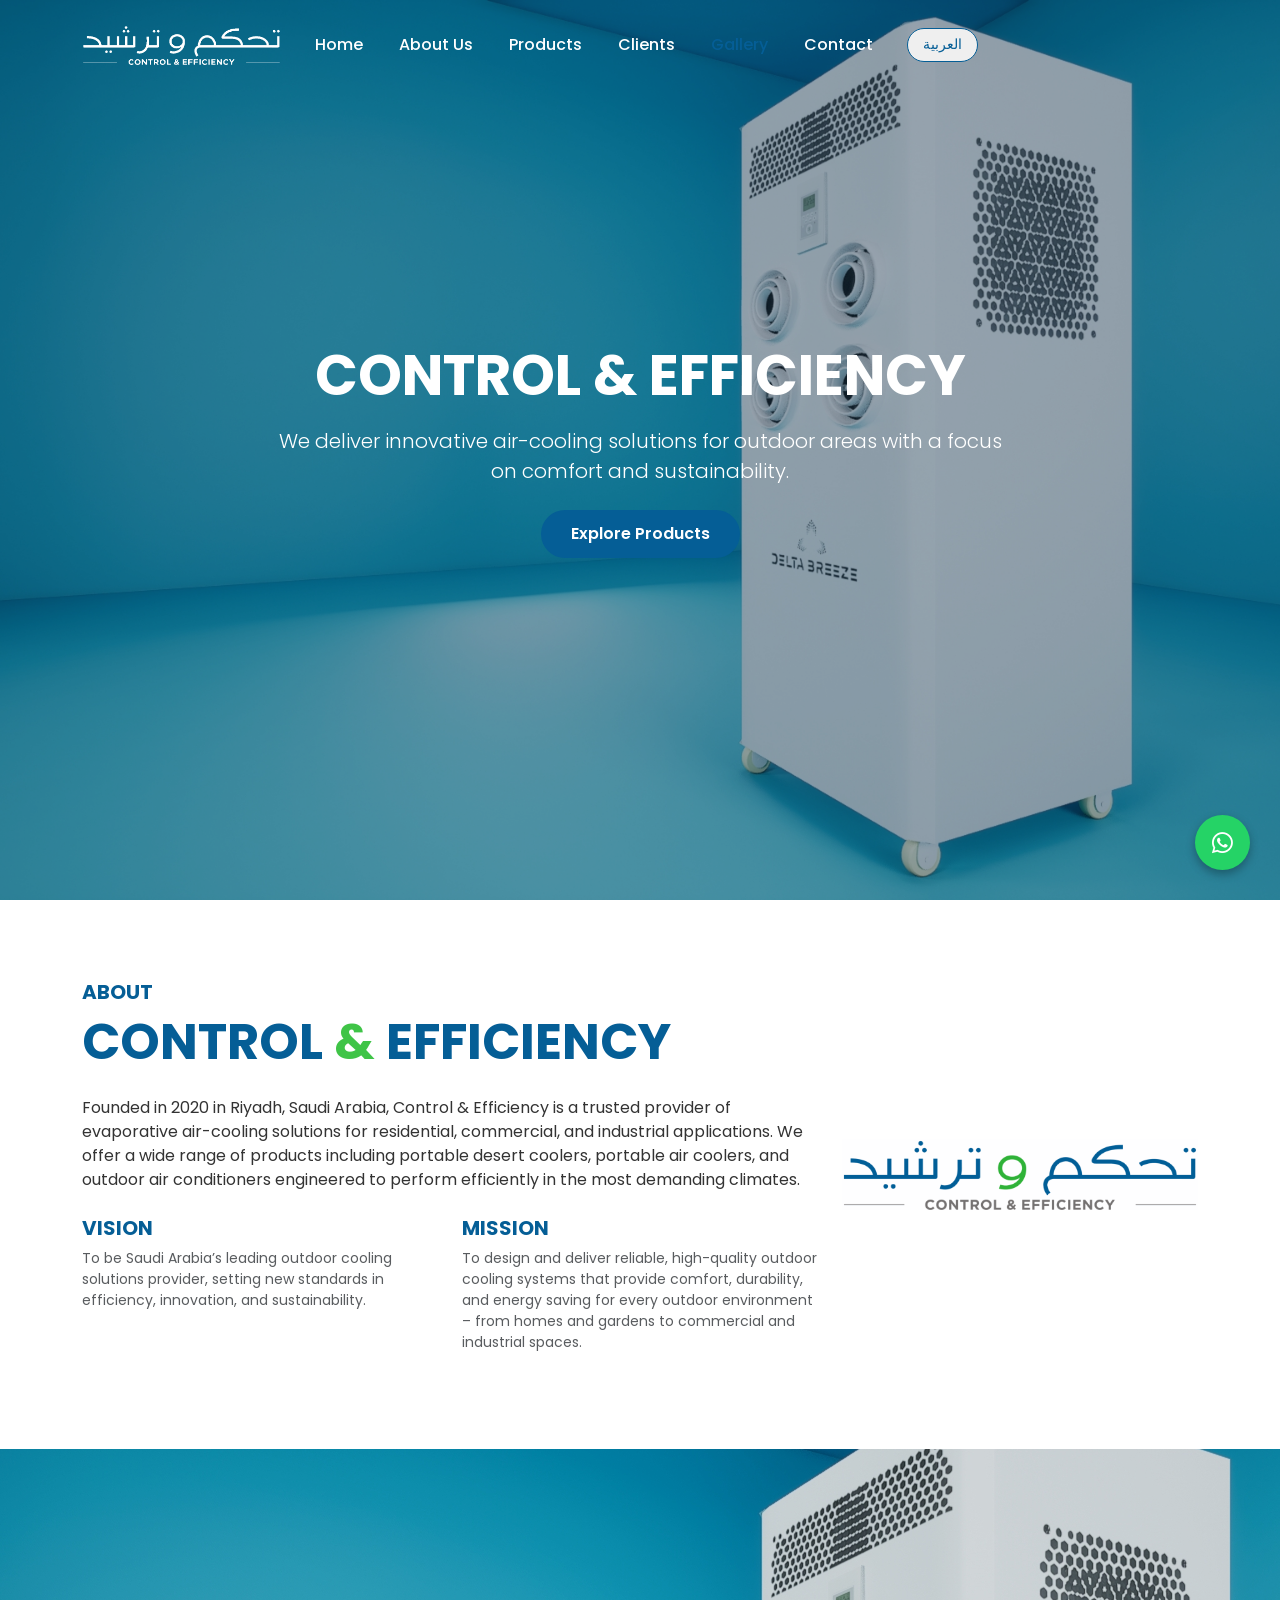
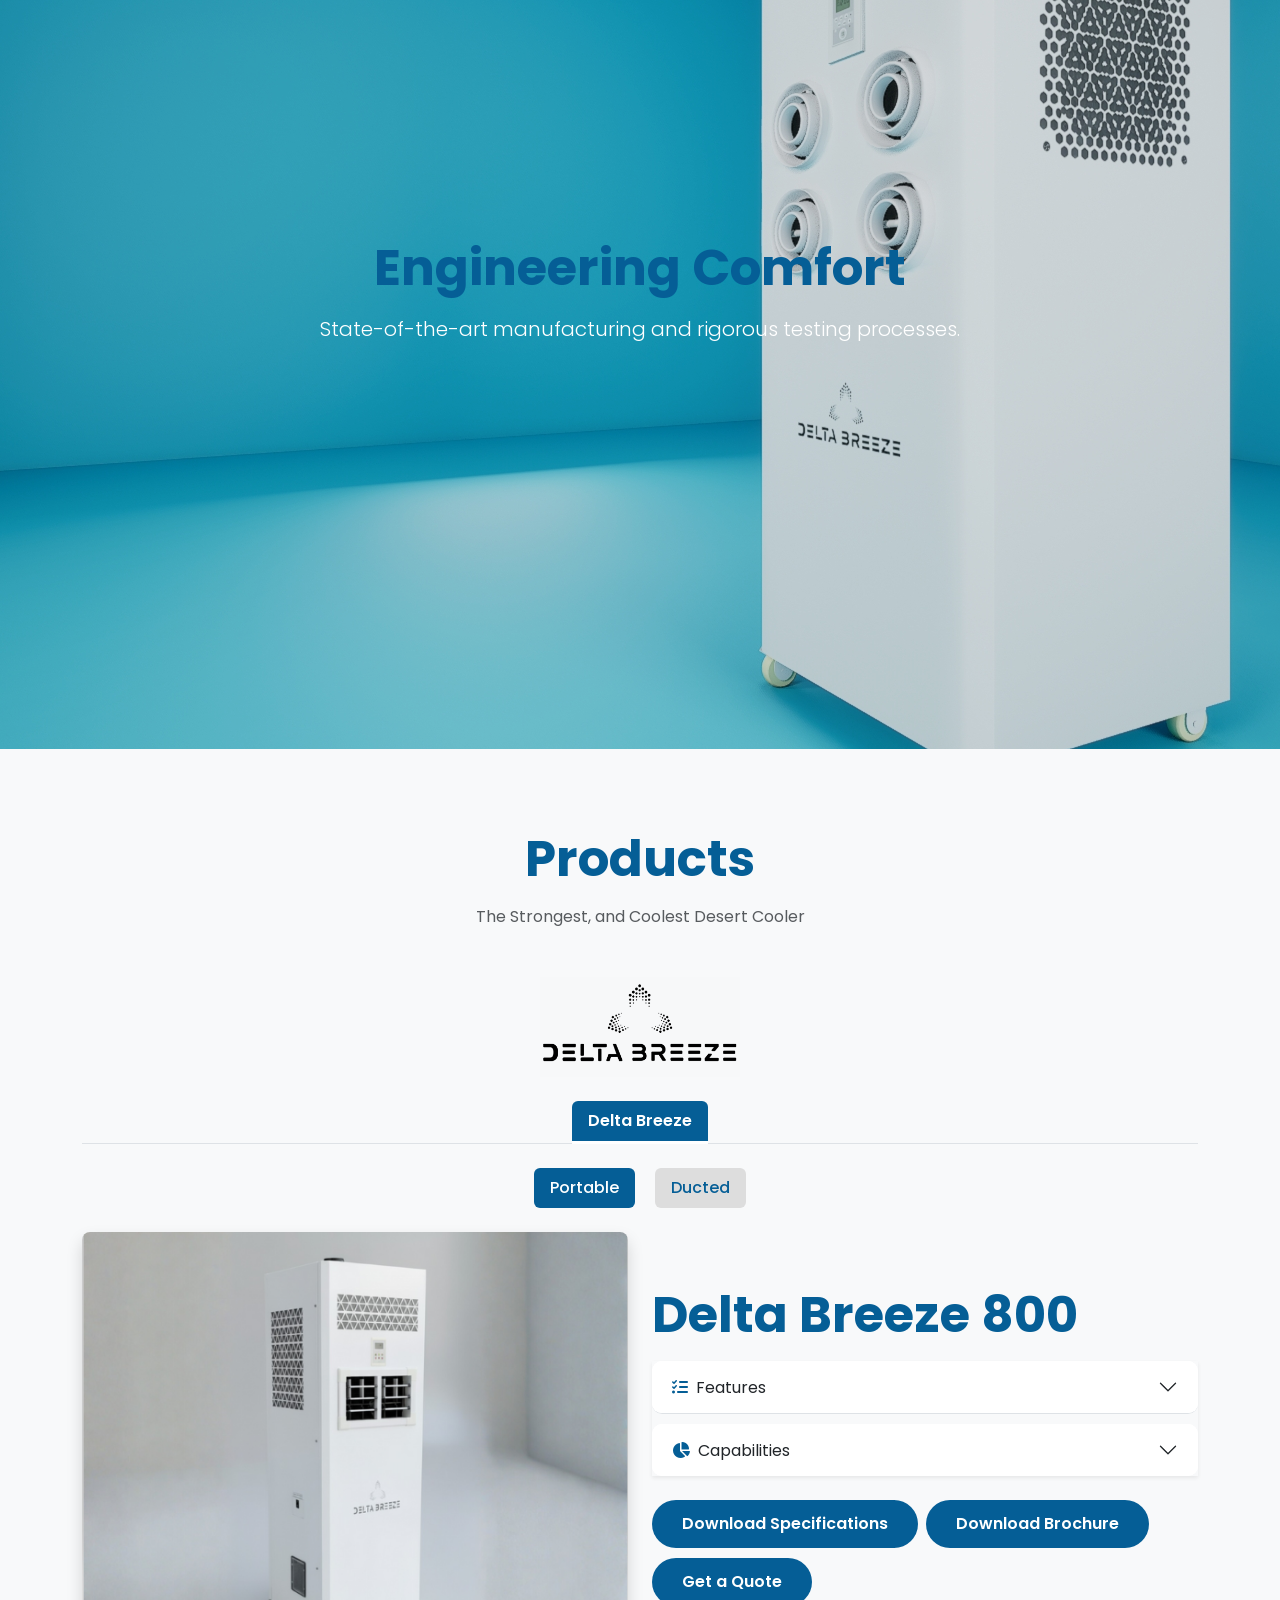
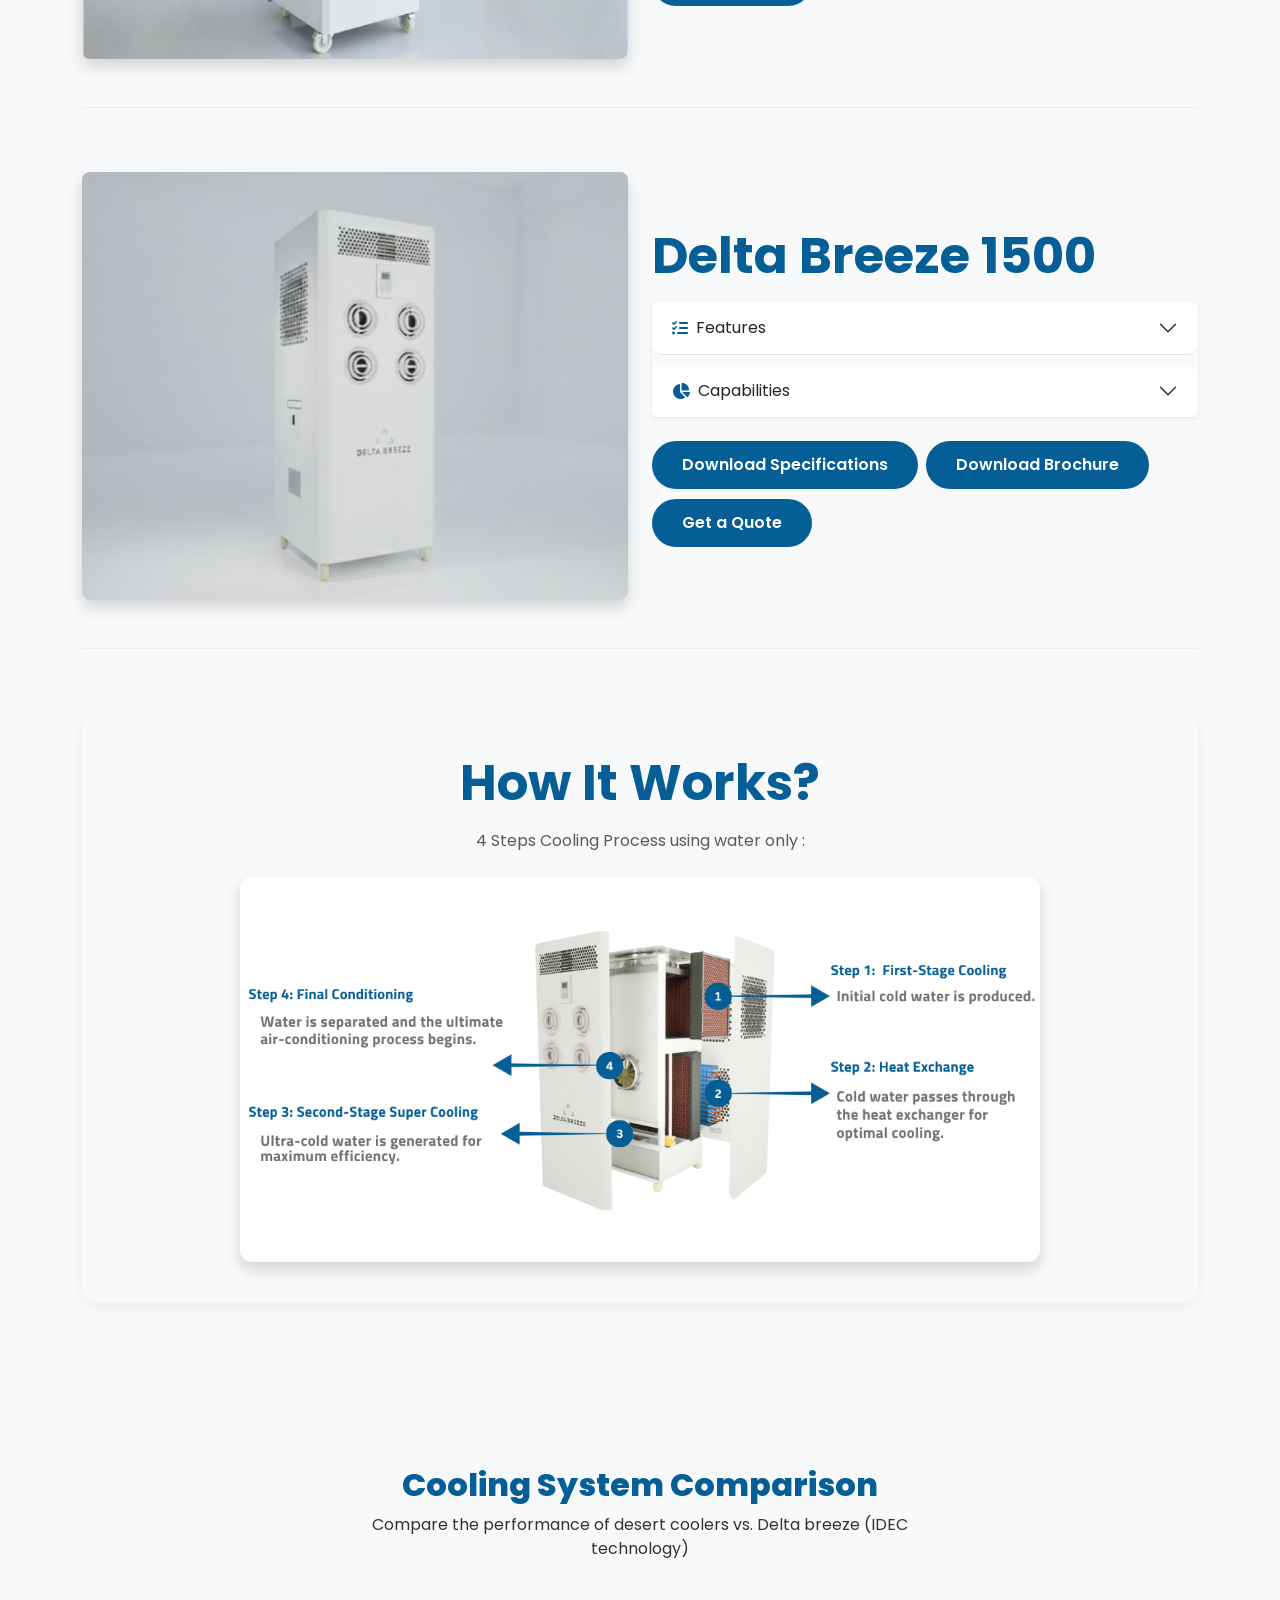
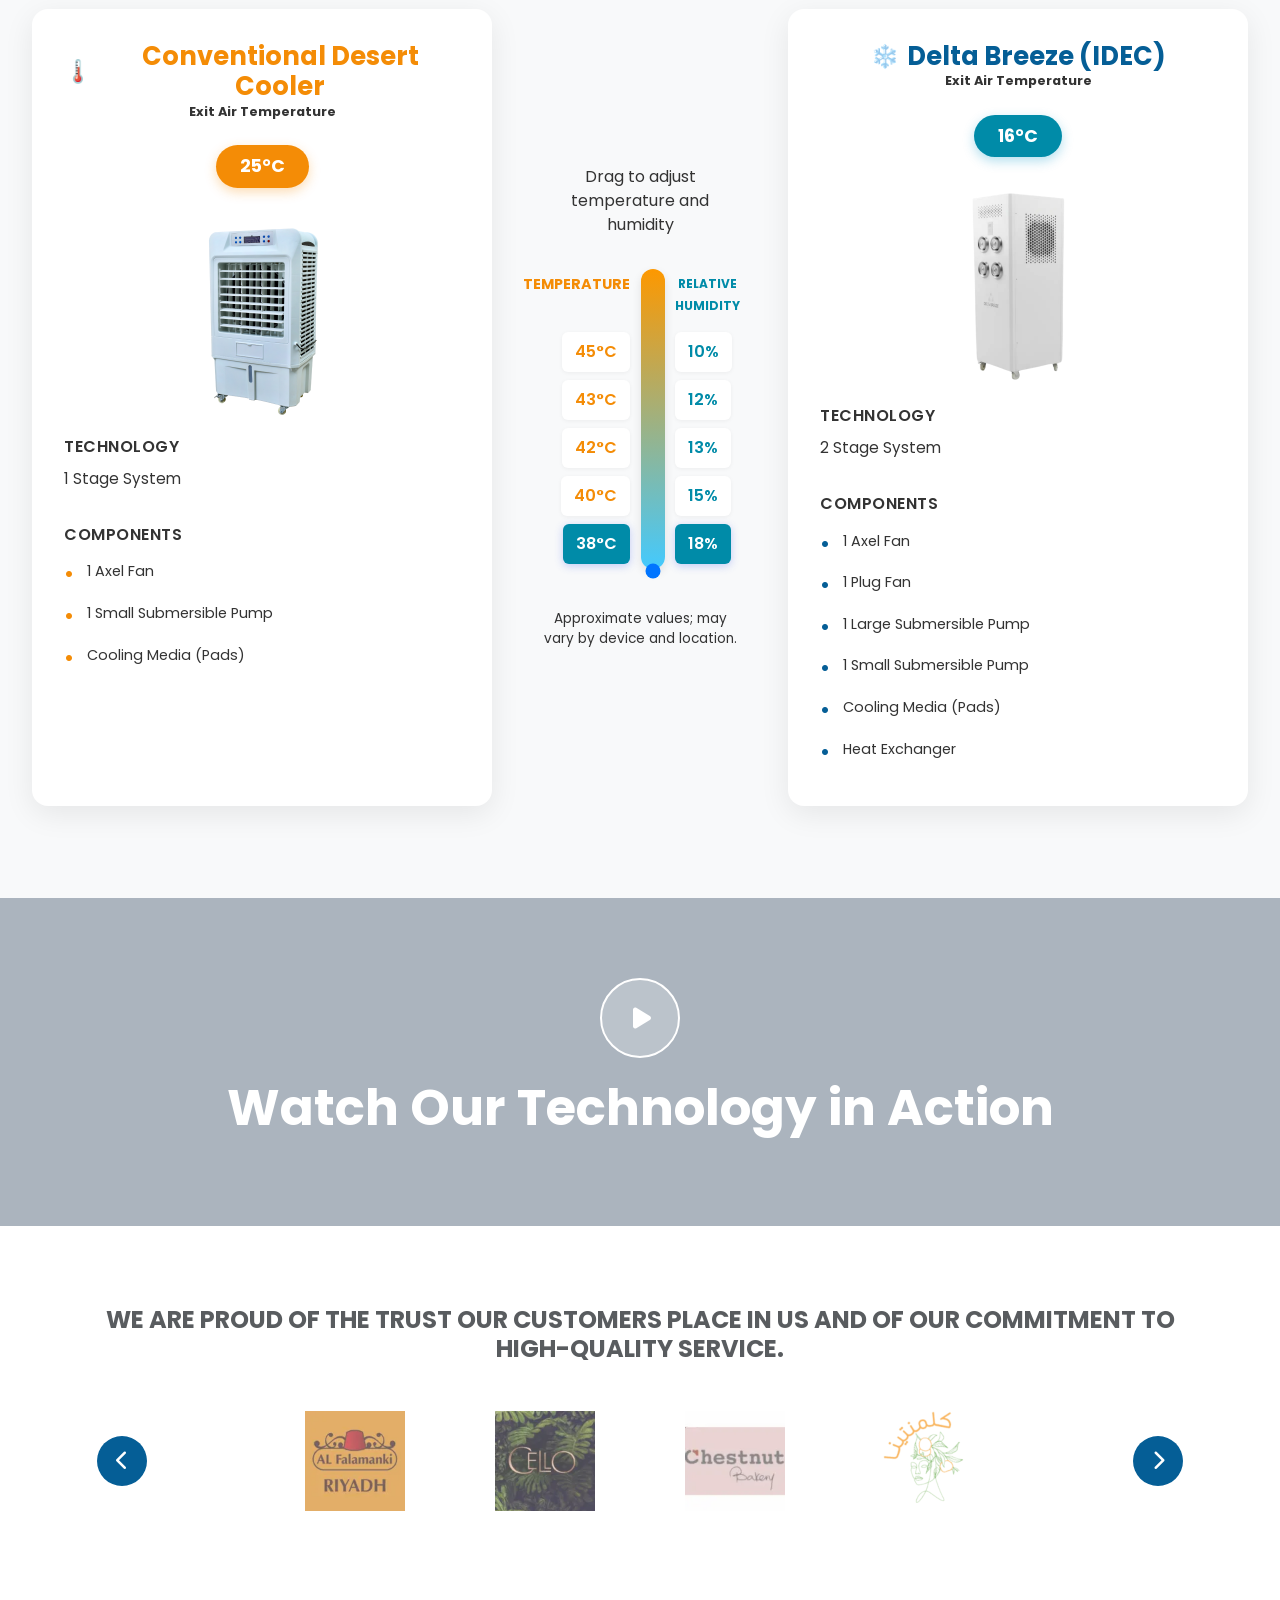
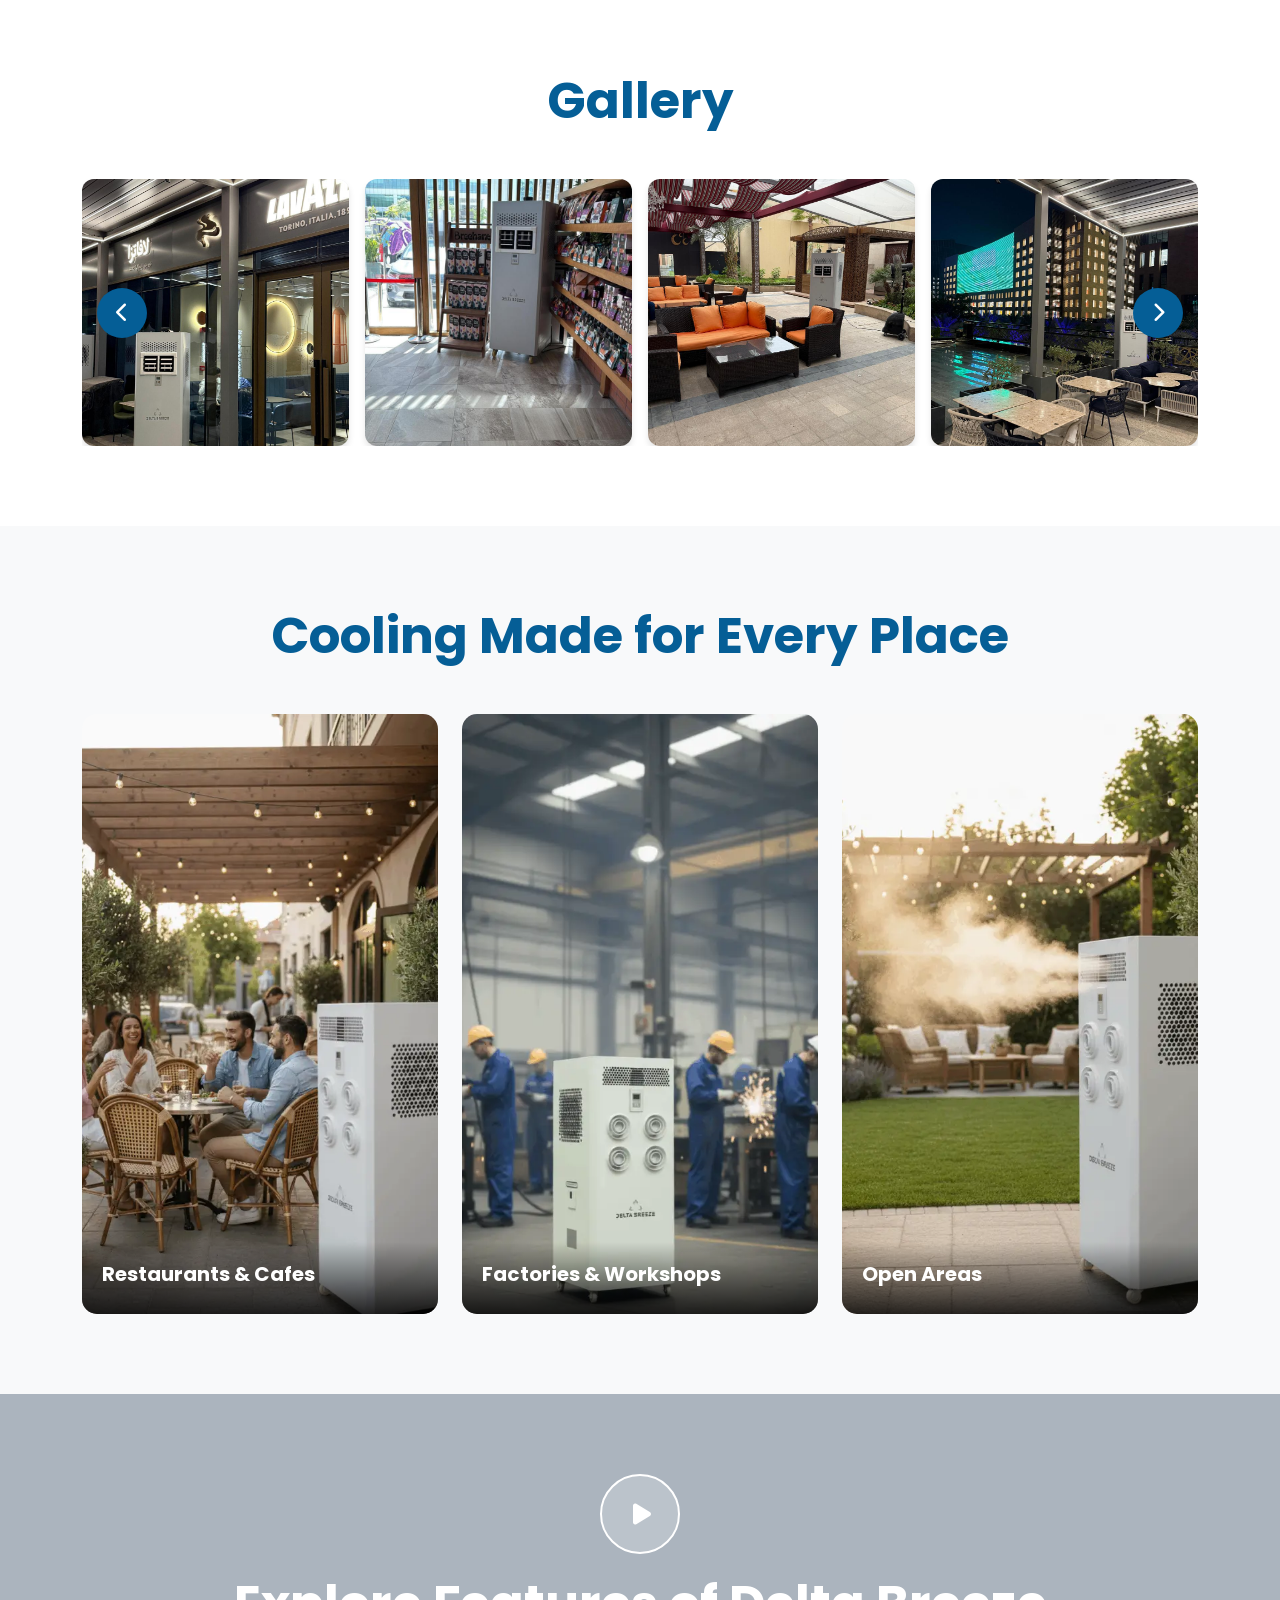
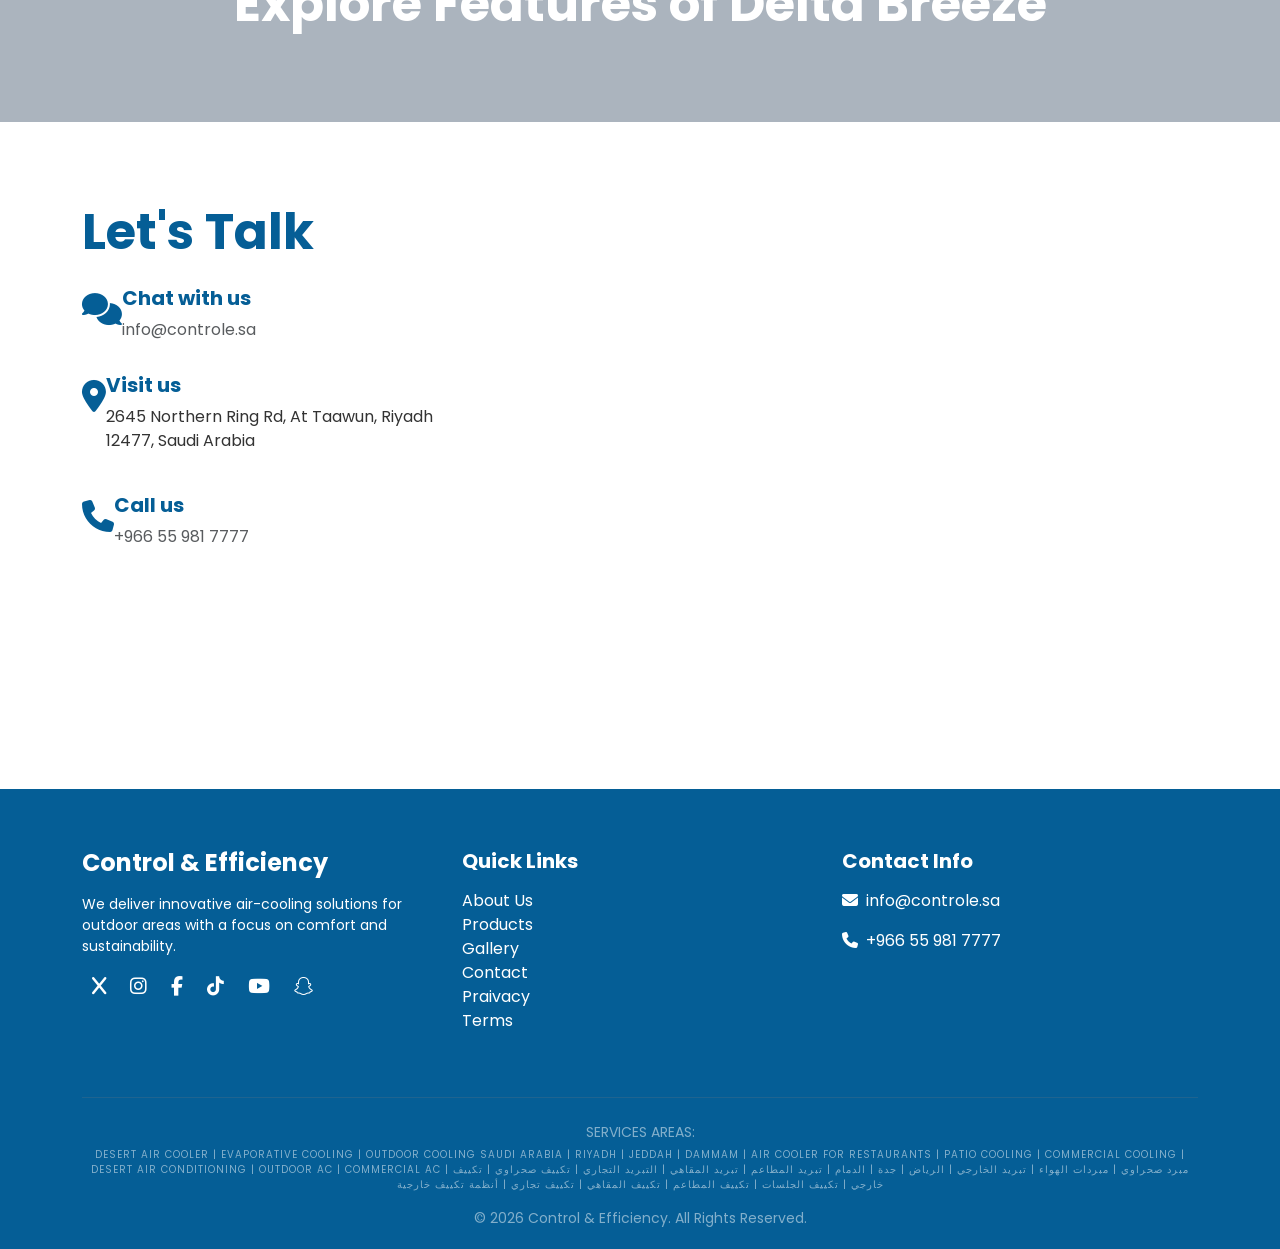
==== home.html @ c6e40fd2 "change redirect to home.html" ====
<!DOCTYPE html>
<html lang="en" dir="ltr">

<head>
    <meta charset="UTF-8">
    <meta name="viewport" content="width=device-width, initial-scale=1.0">
    <meta http-equiv="X-UA-Compatible" content="IE=edge">

    <!-- SEO & Google Ads Meta Tags -->
    <title>Control and Efficiency | Best Desert Air Cooler & Outdoor Cooling System in Saudi Arabia</title>
    <meta name="description"
        content="Control and Efficiency provides premier evaporative air-cooling solutions in Saudi Arabia. Innovative, energy-efficient cooling for homes, businesses, and industries.">
    <meta name="keywords" content="desert air cooler, evaporative air cooler, outdoor air cooler, outdoor cooling system, commercial air cooler, industrial evaporative cooler, patio cooling system, garden cooling system, large space air cooler, outdoor cooling solutions, buy desert cooler, best evaporative cooler, commercial desert cooler, air cooler for restaurants, patio cooling system for cafes, outdoor cooling system for restaurants, evaporative cooler for large areas, energy efficient air cooler, commercial outdoor cooler, cooling system for outdoor seating, desert air conditioning, outdoor air conditioning, commercial air conditioning, desert cooler Saudi Arabia, evaporative cooler Saudi Arabia, outdoor cooling system Saudi Arabia, desert cooler Riyadh, commercial air cooler KSA, outdoor cooling solutions Riyadh, patio cooling system Saudi Arabia, best outdoor cooling system for restaurants, evaporative cooling system for outdoor seating, large evaporative cooler for commercial spaces, outdoor air cooler for cafes, energy saving desert cooler, outdoor cooling system for patios, commercial evaporative cooling system, مبرد صحراوي, مبرد هواء صحراوي, مبردات الهواء, مبرد هواء خارجي, نظام تبريد خارجي, تبريد الأماكن المفتوحة, تبريد الجلسات الخارجية, تبريد الحدائق, تبريد التراسات, مبرد هواء للمساحات الكبيرة, شراء مبرد صحراوي, سعر المبرد الصحراوي, أفضل مبرد صحراوي, مبرد صحراوي للمطاعم, مبرد هواء للمقاهي, جهاز تبريد خارجي للمطاعم, مبرد هواء تجاري, نظام تبريد للمقاهي, مبرد هواء للمحلات, مبرد هواء للمخازن, مبرد صحراوي الرياض, مبردات هواء السعودية, نظام تبريد خارجي الرياض, مبرد هواء جدة, مبرد هواء الدمام, تبريد الأماكن المفتوحة السعودية, مبرد صحراوي للمقاهي الرياض, أفضل مبرد صحراوي للمطاعم, جهاز تبريد للجلسات الخارجية, نظام تبريد للمطاعم الخارجية, مبرد هواء للمساحات الكبيرة, تبريد خارجي للمقاهي, تبريد الحدائق والمسابح, جهاز تبريد خارجي اقتصادي, مبرد صحراوي موفر للطاقة, تكييف صحراوي, تكييف خارجي, تكييف الجلسات, تكييف المطاعم, تكييف المقاهي, تكييف تجاري, أحدث تكييف صحراوي, أنظمة تكييف خارجية">
    <meta name="author" content="Control and Efficiency">

    <!-- Open Graph / Social Media -->
    <meta property="og:title" content="Control and Efficiency | Best Desert Air Cooler & Outdoor Cooling System in Saudi ArabiaBest Desert Air
        Cooler & Outdoor Cooling System in Saudi Arabia">
    <meta property="og:description"
        content="Control and Efficiency provides premier evaporative air-cooling solutions in Saudi Arabia. Innovative, energy-efficient cooling for homes, businesses, and industries.">
    <meta property="og:image" content="assets/images/Control-EffeccincyLogo-768x155.png">
    <meta property="og:url" content="https://controle.sa">
    <meta property="og:type" content="website">

    <!-- Bootstrap 5 CSS (Standard LTR) -->
    <link id="bootstrap-css" href="https://cdn.jsdelivr.net/npm/bootstrap@5.3.0/dist/css/bootstrap.min.css"
        rel="stylesheet">

    <!-- AOS Animation CSS -->
    <link href="https://unpkg.com/aos@2.3.1/dist/aos.css" rel="stylesheet">

    <!-- FontAwesome -->
    <link rel="stylesheet" href="https://cdnjs.cloudflare.com/ajax/libs/font-awesome/6.4.0/css/all.min.css">

    <!-- custom style-->
    <link rel="stylesheet" href="assets/css/style.css">


    <!-- Google Fonts -->
    <link rel="preconnect" href="https://fonts.googleapis.com">
    <link rel="preconnect" href="https://fonts.gstatic.com" crossorigin>
    <!-- English Font -->
    <link href="https://fonts.googleapis.com/css2?family=Poppins:wght@300;400;600;700&display=swap" rel="stylesheet">
    <!-- Arabic Font -->
    <link href="https://fonts.googleapis.com/css2?family=Tajawal:wght@300;400;700;800&display=swap" rel="stylesheet">

    <!-- JSON-LD Structured Data -->
    <script type="application/ld+json">
    {
      "@context": "https://schema.org",
      "@type": "Organization",
      "name": "Control and Efficiency",
      "url": "https://controle.sa",
      "logo": "assets/images/Control-EffeccincyLogo-768x155.png",
      "foundingDate": "2020",
      "address": {
        "@type": "PostalAddress",
        "addressLocality": "Riyadh",
        "addressCountry": "SA"
      },
      "contactPoint": {
        "@type": "ContactPoint",
        "telephone": "+966-55-981-7777",
        "contactType": "Customer Service"
      }
    }
    </script>

    <script src="https://tally.so/widgets/embed.js"></script>


</head>

<body data-bs-spy="scroll" data-bs-target="#main-nav" data-bs-offset="100">

    <!-- Navbar -->
    <nav class="navbar navbar-expand-lg fixed-top" id="main-nav">
        <div class="container">
            <a class="navbar-brand" href="#">
                <!-- 
         1. Logo displayed at the top (Transparent background) 
         Ensure this logo is WHITE or LIGHT so it shows up on the hero image.
    -->
                <img src="assets/images/Control-logo-white-768x154.png" alt="Control and Efficiency Logo"
                    class="logo-default" style="height: 40px;">

                <!-- 
         2. Logo displayed when scrolling (White background) 
         This is your full-color brand logo.
    -->
                <img src="assets/images/Control-EffeccincyLogo-768x155.png" alt="Control and Efficiency Logo"
                    class="logo-scrolled" style="height: 40px;">
            </a>

            <button class="navbar-toggler" type="button" data-bs-toggle="collapse" data-bs-target="#navbarNav">
                <span class="navbar-toggler-icon"></span>
            </button>

            <div class="collapse navbar-collapse" id="navbarNav">
                <ul class="navbar-nav  mb-2 mb-lg-0">
                    <li class="nav-item"><a class="nav-link" href="#hero" data-i18n="nav_home">Home</a></li>
                    <li class="nav-item"><a class="nav-link" href="#about" data-i18n="nav_about">About Us</a></li>
                    <li class="nav-item"><a class="nav-link" href="#products" data-i18n="nav_products">Products</a></li>
                    <li class="nav-item"><a class="nav-link" href="#clients" data-i18n="nav_clients">Clients</a></li>
                    <li class="nav-item"><a class="nav-link" href="#gallery" data-i18n="nav_gallery">Gallery</a></li>
                    <li class="nav-item"><a class="nav-link" href="#contact" data-i18n="nav_contact">Contact</a></li>
                </ul>
                <button class="lang-btn ms-lg-3" id="lang-toggle">العربية</button>
            </div>
        </div>
    </nav>

    <!-- Hero Section -->
    <section id="hero" style="background: url('assets/images/hero.0149.jpeg') no-repeat center center/cover;">
        <div class="container hero-content">
            <div class="row justify-content-center text-center">
                <div class="col-lg-8" data-aos="fade-up" data-aos-duration="1000">
                    <h1 class="display-4 fw-bold mb-3" data-i18n="hero_title" style="color: #fff;">CONTROL & EFFICIENCY
                    </h1>
                    <p class="lead mb-4" data-i18n="hero_subtitle">We deliver innovative air-cooling solutions for
                        outdoor areas with a focus on comfort and sustainability.</p>
                    <a href="#products" class="btn btn-cta" data-i18n="hero_cta">Explore Products</a>
                </div>
            </div>
        </div>
    </section>

    <!-- About Us Section -->
    <section id="about" class="section-padding">
        <div class="container">
            <div class="row align-items-center">

                <div class="col-lg-8" data-aos="fade-left">
                    <h5 class="text-secondary-custom text-uppercase" data-i18n="about_prefix">About</h5>
                    <h2 class="mb-4">
                        <span data-i18n="about_title1">CONTROL</span>
                        <span style="color:#3FC447;" data-i18n="about_title2">&</span>
                        <span data-i18n="about_title3">EFFICIENCY</span>
                    </h2>
                    <p class="mb-3" data-i18n="about_desc">Founded in 2020 in Riyadh, Saudi Arabia, Control & Efficiency
                        is a trusted provider of evaporative air-cooling solutions for residential, commercial, and
                        industrial applications. We offer a wide range of products including portable desert coolers,
                        portable air coolers, and outdoor air conditioners engineered to perform efficiently in the most
                        demanding climates.</p>

                    <div class="row mt-4">
                        <div class="col-md-6 mb-3">
                            <h5 data-i18n="vision_title">VISION</h5>
                            <p class="small text-muted" data-i18n="vision_desc">To be Saudi Arabia’s leading outdoor
                                cooling solutions provider, setting new standards in efficiency, innovation, and
                                sustainability.</p>
                        </div>
                        <div class="col-md-6">
                            <h5 data-i18n="mission_title">MISSION</h5>
                            <p class="small text-muted" data-i18n="mission_desc">To design and deliver reliable,
                                high-quality outdoor cooling systems that provide comfort, durability, and energy saving
                                for every outdoor environment – from homes and gardens to commercial and industrial
                                spaces.</p>
                        </div>
                    </div>
                </div>
                <div class="col-lg-4 mb-4 mb-lg-0" data-aos="fade-right">
                    <img src="assets/images/Control-EffeccincyLogo-1024x206.png" alt="About Control and Efficiency"
                        class="img-fluid about-img">
                </div>


            </div>
        </div>
    </section>

    <!-- Background Video Section -->
    <section id="video-section">
        <!-- Using a generic video placeholder URL. In a real scenario, replace src with actual video file -->
        <video class="video-bg" autoplay muted loop playsinline poster="assets/images/hero.0149.jpeg">
            <source src="assets/videos/ScrollTrigger-Desktop01-1.mp4" type="video/mp4">
            Your browser does not support the video tag.
        </video>
        <div class="container position-relative" data-aos="zoom-in">
            <h2 class="fw-bold mb-3" data-i18n="video_title">Engineering Comfort</h2>
            <p class="lead" data-i18n="video_subtitle">State-of-the-art manufacturing and rigorous testing processes.
            </p>
        </div>
    </section>

    <!-- Products Section -->
    <section id="products" class="section-padding bg-light">
        <div class="container">
            <div class="text-center mb-5" data-aos="fade-up">
                <h2 class="mb-3" data-i18n="products_title">Products</h2>
                <p class="text-muted w-75 mx-auto" data-i18n="products_subtitle">The Strongest, and Coolest Desert
                    Cooler</p>
            </div>
            <!-- Decorative Image Between Title and Tabs -->
            <div class="text-center my-4" data-aos="fade-up" data-aos-delay="100">
                <!-- Replace the src with your actual image file -->
                <img src="assets/images/DeltaBreeze-Logo-768x384.png" alt="Delta Breeze" class="img-fluid"
                    style="max-height: 100px; width: auto;">
            </div>

            <!-- Product Tabs -->
            <ul class="nav nav-tabs justify-content-center mb-4" id="productTab" role="tablist">
                <li class="nav-item" role="presentation">
                    <button class="nav-link active" id="delta-tab" data-bs-toggle="tab" data-bs-target="#delta"
                        type="button" role="tab" data-i18n="products_delta">Delta Breeze</button>
                </li>
            </ul>

            <div class="tab-content" id="productTabContent">
                <!-- Delta Breeze Content Wrapper -->
                <div class="tab-pane fade show active" id="delta" role="tabpanel">

                    <!-- Sub Tabs Navigation -->
                    <ul class="nav nav-pills justify-content-center mb-4" id="pills-tab" role="tablist">
                        <li class="nav-item" role="presentation">
                            <button class="nav-link active btn-sm" id="pills-portable-tab" data-bs-toggle="pill"
                                data-bs-target="#portable" type="button" role="tab" aria-controls="portable"
                                aria-selected="true" data-i18n="tab_portable">Portable</button>
                        </li>
                        <li class="nav-item" role="presentation">
                            <button class="nav-link btn-sm" id="pills-ducted-tab" data-bs-toggle="pill"
                                data-bs-target="#ducted" type="button" role="tab" aria-controls="ducted"
                                aria-selected="false" data-i18n="tab_ducted">Ducted</button>
                        </li>
                    </ul>

                    <!-- INNER WRAPPER ADDED HERE: This is crucial for the sub-tabs to switch correctly -->
                    <div class="tab-content" id="pills-tabContent">

                        <!-- ================= PORTABLE TAB (2 Products) ================= -->
                        <div class="tab-pane fade show active" id="portable" role="tabpanel"
                            aria-labelledby="pills-portable-tab">

                            <!-- Product 1: Portable -->
                            <div class="product-section">
                                <div class="row align-items-center">
                                    <!-- Image Column -->
                                    <div class="col-md-6 mb-4 mb-md-0" data-aos="fade-right">
                                        <img src="assets/images/products/Delta-Breeze-800.png"
                                            class="img-fluid rounded-3 shadow" alt="Delta Breeze Portable 1">
                                    </div>

                                    <!-- Content Column -->
                                    <div class="col-md-6" data-aos="fade-left">
                                        <h1 class="mb-3" data-i18n="product1_portable_title">Delta Breeze 800</h1>


                                        <!-- Product 1 Accordion -->
                                        <div class="accordion shadow-sm mb-4" id="productAccordion_p1">
                                            <!-- Features -->
                                            <div class="accordion-item border-0 border-bottom">
                                                <h2 class="accordion-header">
                                                    <button class="accordion-button collapsed" type="button"
                                                        data-bs-toggle="collapse" data-bs-target="#collapseFeatures_p1"
                                                        aria-expanded="false" aria-controls="collapseFeatures_p1">
                                                        <i
                                                            class="fa-solid fa-list-check me-2 text-secondary-custom"></i>
                                                        <span data-i18n="acc_features_title">Features</span>
                                                    </button>
                                                </h2>
                                                <div id="collapseFeatures_p1" class="accordion-collapse collapse "
                                                    data-bs-parent="#productAccordion_p1">
                                                    <div class="accordion-body bg-light">
                                                        <div class="row g-3">
                                                            <!-- Feature Cards (2 per line) -->
                                                            <div class="col-12 col-md-6">
                                                                <div class="feature-card">
                                                                    <div class="flex-shrink-0 me-3"><img
                                                                            src="assets/images/icons/Feature01.png"
                                                                            alt="Icon" class="custom-icon"></div>
                                                                    <div>
                                                                        <h6 class="mb-1" data-i18n="feat_1_title">Water
                                                                            Saving</h6>
                                                                        <p class="small text-muted mb-0"
                                                                            data-i18n="feat_1_desc">Saves water
                                                                            consumption</p>
                                                                    </div>
                                                                </div>
                                                            </div>
                                                            <div class="col-12 col-md-6">
                                                                <div class="feature-card">
                                                                    <div class="flex-shrink-0 me-3"><img
                                                                            src="assets/images/icons/Feature02.png"
                                                                            alt="Icon" class="custom-icon"></div>
                                                                    <div>
                                                                        <h6 class="mb-1" data-i18n="feat_2_title">Energy
                                                                            Saving</h6>
                                                                        <p class="small text-muted mb-0"
                                                                            data-i18n="feat_2_desc">Powerful cooling
                                                                            with reduced energy consumption</p>
                                                                    </div>
                                                                </div>
                                                            </div>
                                                            <div class="col-12 col-md-6">
                                                                <div class="feature-card">
                                                                    <div class="flex-shrink-0 me-3"><img
                                                                            src="assets/images/icons/Feature03.png"
                                                                            alt="Icon" class="custom-icon"></div>
                                                                    <div>
                                                                        <h6 class="mb-1" data-i18n="feat_3_title">
                                                                            Maintenance</h6>
                                                                        <p class="small text-muted mb-0"
                                                                            data-i18n="feat_3_desc">Built for
                                                                            long-lasting performance with simple,
                                                                            regular care</p>
                                                                    </div>
                                                                </div>
                                                            </div>
                                                            <div class="col-12 col-md-6">
                                                                <div class="feature-card">
                                                                    <div class="flex-shrink-0 me-3"><img
                                                                            src="assets/images/icons/Feature04.png"
                                                                            alt="Icon" class="custom-icon"></div>
                                                                    <div>
                                                                        <h6 class="mb-1" data-i18n="feat_4_title">
                                                                            Cleaning Cycle</h6>
                                                                        <p class="small text-muted mb-0"
                                                                            data-i18n="feat_4_desc">Self-cleaning system
                                                                            that keeps airflow clear and efficient</p>
                                                                    </div>
                                                                </div>
                                                            </div>
                                                            <div class="col-12 col-md-6">
                                                                <div class="feature-card">
                                                                    <div class="flex-shrink-0 me-3"><img
                                                                            src="assets/images/icons/Feature05.png"
                                                                            alt="Icon" class="custom-icon"></div>
                                                                    <div>
                                                                        <h6 class="mb-1" data-i18n="feat_5_title">Water
                                                                            Bleeding</h6>
                                                                        <p class="small text-muted mb-0"
                                                                            data-i18n="feat_5_desc">Precision
                                                                            water-bleeding for consistent, efficient
                                                                            performance</p>
                                                                    </div>
                                                                </div>
                                                            </div>
                                                            <div class="col-12 col-md-6">
                                                                <div class="feature-card">
                                                                    <div class="flex-shrink-0 me-3"><img
                                                                            src="assets/images/icons/Feature06.png"
                                                                            alt="Icon" class="custom-icon"></div>
                                                                    <div>
                                                                        <h6 class="mb-1" data-i18n="feat_6_title">Remote
                                                                            Control</h6>
                                                                        <p class="small text-muted mb-0"
                                                                            data-i18n="feat_6_desc">Enables easy remote
                                                                            control</p>
                                                                    </div>
                                                                </div>
                                                            </div>
                                                        </div>
                                                    </div>
                                                </div>
                                            </div>
                                            <!-- Capabilities -->
                                            <div class="accordion-item border-0">
                                                <h2 class="accordion-header">
                                                    <button class="accordion-button collapsed" type="button"
                                                        data-bs-toggle="collapse"
                                                        data-bs-target="#collapseCapabilities_p1" aria-expanded="false"
                                                        aria-controls="collapseCapabilities_p1">
                                                        <i class="fa-solid fa-chart-pie me-2 text-secondary-custom"></i>
                                                        <span data-i18n="acc_capabilities_title">Capabilities</span>
                                                    </button>
                                                </h2>
                                                <div id="collapseCapabilities_p1" class="accordion-collapse collapse"
                                                    data-bs-parent="#productAccordion_p1">
                                                    <div class="accordion-body bg-light">
                                                        <div class="row g-3">
                                                            <div class="col-12 col-md-6">
                                                                <div class="capability-card">
                                                                    <div class="flex-shrink-0 me-3"><img
                                                                            src="assets/images/icons/Coverage-Area.webp"
                                                                            alt="Icon" class="custom-icon"></div>
                                                                    <div>
                                                                        <h6 class="mb-1" data-i18n="cap_1_title">
                                                                            Coverage Area</h6>
                                                                        <p class="small text-muted mb-0"
                                                                            data-i18n="cap_1_desc">Up to 15-20
                                                                            sqm<br>(based on normal wind conditions)</p>
                                                                    </div>
                                                                </div>
                                                            </div>
                                                            <div class="col-12 col-md-6">
                                                                <div class="capability-card">
                                                                    <div class="flex-shrink-0 me-3"><img
                                                                            src="assets/images/icons/Air-Throw.webp"
                                                                            alt="Icon" class="custom-icon"></div>
                                                                    <div>
                                                                        <h6 class="mb-1" data-i18n="cap_2_title">Air
                                                                            Throw</h6>
                                                                        <p class="small text-muted mb-0"
                                                                            data-i18n="cap_2_desc">Up to 6m and
                                                                            more<br>(based on normal wind conditions)
                                                                        </p>
                                                                    </div>
                                                                </div>
                                                            </div>
                                                        </div>
                                                    </div>
                                                </div>
                                            </div>
                                        </div>
                                        <div class="d-flex gap-2" >
                                            <a href="assets/pdfs/final_edit_4p_digital.pdf" class="btn btn-cta"
                                                target="_blank" data-i18n="btn_specs">Download Specifications</a>
                                            <a href="assets/pdfs/final_edit_ 2p_digital.pdf" class="btn btn-cta"
                                                target="_blank" data-i18n="btn_brochure">Download Brochure</a>
                                        </div>
                                        <div class="d-flex gap-2" style="margin-top: 10px;">
                                            <div class="enText">
        <a href="#tally-open=xXZda9&tally-layout=modal&tally-emoji-animation=wave" class="btn btn-cta" data-i18n="btn_quote">Get a Quote</a>
    </div>

    <!-- Arabic Version (Visible in RTL) -->
    <div class="arText">
        <a href="#tally-open=xXZdQk&tally-layout=modal&tally-emoji-animation=wave" class="btn btn-cta" data-i18n="btn_quote">Get a Quote</a>
    </div>
                                        </div>
                                    </div>
                                </div>
                            </div>

                            <!-- Product 2: Portable -->
                            <div class="product-section">
                                <div class="row align-items-center">
                                    <!-- Image Column -->
                                    <div class="col-md-6 mb-4 mb-md-0" data-aos="fade-right">
                                        <img src="assets/images/products/Delta-1500-repostion-1.jpg"
                                            class="img-fluid rounded-3 shadow" alt="Delta Breeze Portable 2">
                                    </div>

                                    <!-- Content Column -->
                                    <div class="col-md-6" data-aos="fade-left">
                                        <h1 class="mb-3" data-i18n="product2_portable_title">Delta Breeze 1500</h1>


                                        <!-- Product 2 Accordion -->
                                        <div class="accordion shadow-sm mb-4" id="productAccordion_p2">
                                            <!-- Features -->
                                            <div class="accordion-item border-0 border-bottom">
                                                <h2 class="accordion-header">
                                                    <button class="accordion-button collapsed" type="button"
                                                        data-bs-toggle="collapse" data-bs-target="#collapseFeatures_p2"
                                                        aria-expanded="false" aria-controls="collapseFeatures_p2">
                                                        <i
                                                            class="fa-solid fa-list-check me-2 text-secondary-custom"></i>
                                                        <span data-i18n="acc_features_title">Features</span>
                                                    </button>
                                                </h2>
                                                <div id="collapseFeatures_p2" class="accordion-collapse collapse"
                                                    data-bs-parent="#productAccordion_p2">
                                                    <div class="accordion-body bg-light">
                                                        <div class="row g-3">
                                                            <div class="col-12 col-md-6">
                                                                <div class="feature-card">
                                                                    <div class="flex-shrink-0 me-3"><img
                                                                            src="assets/images/icons/Feature01.png"
                                                                            alt="Icon" class="custom-icon"></div>
                                                                    <div>
                                                                        <h6 class="mb-1" data-i18n="feat_1_title">Water
                                                                            Saving</h6>
                                                                        <p class="small text-muted mb-0"
                                                                            data-i18n="feat_1_desc">Saves water
                                                                            consumption</p>
                                                                    </div>
                                                                </div>
                                                            </div>
                                                            <div class="col-12 col-md-6">
                                                                <div class="feature-card">
                                                                    <div class="flex-shrink-0 me-3"><img
                                                                            src="assets/images/icons/Feature02.png"
                                                                            alt="Icon" class="custom-icon"></div>
                                                                    <div>
                                                                        <h6 class="mb-1" data-i18n="feat_2_title">Energy
                                                                            Saving</h6>
                                                                        <p class="small text-muted mb-0"
                                                                            data-i18n="feat_2_desc">Powerful cooling
                                                                            with reduced energy consumption</p>
                                                                    </div>
                                                                </div>
                                                            </div>
                                                            <div class="col-12 col-md-6">
                                                                <div class="feature-card">
                                                                    <div class="flex-shrink-0 me-3"><img
                                                                            src="assets/images/icons/Feature03.png"
                                                                            alt="Icon" class="custom-icon"></div>
                                                                    <div>
                                                                        <h6 class="mb-1" data-i18n="feat_3_title">
                                                                            Maintenance</h6>
                                                                        <p class="small text-muted mb-0"
                                                                            data-i18n="feat_3_desc">Built for
                                                                            long-lasting performance with simple,
                                                                            regular care</p>
                                                                    </div>
                                                                </div>
                                                            </div>
                                                            <div class="col-12 col-md-6">
                                                                <div class="feature-card">
                                                                    <div class="flex-shrink-0 me-3"><img
                                                                            src="assets/images/icons/Feature04.png"
                                                                            alt="Icon" class="custom-icon"></div>
                                                                    <div>
                                                                        <h6 class="mb-1" data-i18n="feat_4_title">
                                                                            Cleaning Cycle</h6>
                                                                        <p class="small text-muted mb-0"
                                                                            data-i18n="feat_4_desc">Self-cleaning system
                                                                            that keeps airflow clear and efficient</p>
                                                                    </div>
                                                                </div>
                                                            </div>
                                                            <div class="col-12 col-md-6">
                                                                <div class="feature-card">
                                                                    <div class="flex-shrink-0 me-3"><img
                                                                            src="assets/images/icons/Feature05.png"
                                                                            alt="Icon" class="custom-icon"></div>
                                                                    <div>
                                                                        <h6 class="mb-1" data-i18n="feat_5_title">Water
                                                                            Bleeding</h6>
                                                                        <p class="small text-muted mb-0"
                                                                            data-i18n="feat_5_desc">Precision
                                                                            water-bleeding for consistent, efficient
                                                                            performance</p>
                                                                    </div>
                                                                </div>
                                                            </div>
                                                            <div class="col-12 col-md-6">
                                                                <div class="feature-card">
                                                                    <div class="flex-shrink-0 me-3"><img
                                                                            src="assets/images/icons/Feature06.png"
                                                                            alt="Icon" class="custom-icon"></div>
                                                                    <div>
                                                                        <h6 class="mb-1" data-i18n="feat_6_title">Remote
                                                                            Control</h6>
                                                                        <p class="small text-muted mb-0"
                                                                            data-i18n="feat_6_desc">Enables easy remote
                                                                            control</p>
                                                                    </div>
                                                                </div>
                                                            </div>
                                                        </div>
                                                    </div>
                                                </div>
                                            </div>
                                            <!-- Capabilities -->
                                            <div class="accordion-item border-0">
                                                <h2 class="accordion-header">
                                                    <button class="accordion-button collapsed" type="button"
                                                        data-bs-toggle="collapse"
                                                        data-bs-target="#collapseCapabilities_p2" aria-expanded="false"
                                                        aria-controls="collapseCapabilities_p2">
                                                        <i class="fa-solid fa-chart-pie me-2 text-secondary-custom"></i>
                                                        <span data-i18n="acc_capabilities_title">Capabilities</span>
                                                    </button>
                                                </h2>
                                                <div id="collapseCapabilities_p2" class="accordion-collapse collapse"
                                                    data-bs-parent="#productAccordion_p2">
                                                    <div class="accordion-body bg-light">
                                                        <div class="row g-3">
                                                            <div class="col-12 col-md-6">
                                                                <div class="capability-card">
                                                                    <div class="flex-shrink-0 me-3"><img
                                                                            src="assets/images/icons/Coverage-Area.webp"
                                                                            alt="Icon" class="custom-icon"></div>
                                                                    <div>
                                                                        <h6 class="mb-1" data-i18n="cap_1_title">
                                                                            Coverage Area</h6>
                                                                        <p class="small text-muted mb-0"
                                                                            data-i18n="cap_1_desc">Up to 15-20
                                                                            sqm<br>(based on normal wind conditions)</p>
                                                                    </div>
                                                                </div>
                                                            </div>
                                                            <div class="col-12 col-md-6">
                                                                <div class="capability-card">
                                                                    <div class="flex-shrink-0 me-3"><img
                                                                            src="assets/images/icons/Air-Throw.webp"
                                                                            alt="Icon" class="custom-icon"></div>
                                                                    <div>
                                                                        <h6 class="mb-1" data-i18n="cap_2_title">Air
                                                                            Throw</h6>
                                                                        <p class="small text-muted mb-0"
                                                                            data-i18n="cap_2_desc">Up to 6m and
                                                                            more<br>(based on normal wind conditions)
                                                                        </p>
                                                                    </div>
                                                                </div>
                                                            </div>
                                                        </div>
                                                    </div>
                                                </div>
                                            </div>
                                        </div>
                                        <div class="d-flex gap-2">
                                            <a href="assets/pdfs/final_edit_4p_digital.pdf" class="btn btn-cta"
                                                target="_blank" data-i18n="btn_specs">Download Specifications</a>
                                            <a href="assets/pdfs/final_edit_ 2p_digital.pdf" class="btn btn-cta"
                                                target="_blank" data-i18n="btn_brochure">Download Brochure</a>
                                        </div>
                                        <div class="d-flex gap-2" style="margin-top: 10px;">
                                            <div class="enText">
        <a href="#tally-open=xXZda9&tally-layout=modal&tally-emoji-animation=wave" class="btn btn-cta" data-i18n="btn_quote">Get a Quote</a>
    </div>

    <!-- Arabic Version (Visible in RTL) -->
    <div class="arText">
        <a href="#tally-open=xXZdQk&tally-layout=modal&tally-emoji-animation=wave" class="btn btn-cta" data-i18n="btn_quote">Get a Quote</a>
    </div>
                                        </div>
                                    </div>
                                </div>
                            </div>

                            <!-- How It Works Section -->
                            <div class="how-it-works-section" data-aos="fade-up">
                                <h2 class="mb-3" data-i18n="how_it_works_title">How It Works?</h2>
                                <p class="text-muted mx-auto mb-4" style="max-width: 700px;"
                                    data-i18n="how_it_works_desc">
                                    4 Steps Cooling Process using water only :
                                </p>

                                <div class="works-image-container shadow" onclick="openHowItWorksModal()">
                                    <!-- English Image (Visible in LTR) -->
                                    <img src="assets/images/HowitWorks-en-edit.png" alt="How it works EN"
                                        class="img-en">

                                    <!-- Arabic Image (Visible in RTL) -->
                                    <img src="assets/images/HowitWorks-ar-edit.png" alt="كيف يعمل" class="img-ar">

                                    <!-- Hover Overlay Icon -->
                                    <div class="image-overlay">
                                        <i class="fa-solid fa-magnifying-glass-plus"></i>
                                    </div>

                                    <!-- Hidden data attributes to store the high-res paths for the modal -->
                                    <div class="d-none" data-modal-en="assets/images/HowitWorks-en-edit.png"
                                        data-modal-ar="assets/images/HowitWorks-ar-edit.png">
                                    </div>
                                </div>
                            </div>
                        </div>

                        <!-- ================= DUCTED TAB (3 Products) ================= -->
                        <div class="tab-pane fade" id="ducted" role="tabpanel" aria-labelledby="pills-ducted-tab">

                            <!-- Product 1: Ducted -->
                            <div class="product-section">
                                <div class="row align-items-center">
                                    <div class="col-md-6 mb-4 mb-md-0" data-aos="fade-right">
                                        <img src="assets/images/products/Delta-Duct-5000-2.png"
                                            class="img-fluid rounded-3 shadow" alt="Delta Breeze Ducted 1">
                                    </div>
                                    <div class="col-md-6" data-aos="fade-left">
                                        <h1 class="mb-3" data-i18n="product1_ducted_title">Delta Duct 2500</h1>

                                        <div class="accordion shadow-sm mb-4" id="productAccordion_d1">
                                            <!-- Features -->
                                            <div class="accordion-item border-0 border-bottom">
                                                <h2 class="accordion-header">
                                                    <button class="accordion-button collapsed" type="button"
                                                        data-bs-toggle="collapse" data-bs-target="#collapseFeatures_d1"
                                                        aria-expanded="false" aria-controls="collapseFeatures_d1"
                                                        data-i18n="acc_features_title">
                                                        <i
                                                            class="fa-solid fa-list-check me-2 text-secondary-custom"></i>
                                                        Features
                                                    </button>
                                                </h2>
                                                <div id="collapseFeatures_d1" class="accordion-collapse collapse"
                                                    data-bs-parent="#productAccordion_d1">
                                                    <div class="accordion-body bg-light">
                                                        <div class="row g-3">
                                                            <div class="col-12 col-md-6">
                                                                <div class="feature-card">
                                                                    <div class="flex-shrink-0 me-3"><img
                                                                            src="assets/images/icons/Feature01.png"
                                                                            alt="Icon" class="custom-icon"></div>
                                                                    <div>
                                                                        <h6 class="mb-1" data-i18n="feat_1_title">Water
                                                                            Saving</h6>
                                                                        <p class="small text-muted mb-0"
                                                                            data-i18n="feat_1_desc">Saves water
                                                                            consumption</p>
                                                                    </div>
                                                                </div>
                                                            </div>
                                                            <div class="col-12 col-md-6">
                                                                <div class="feature-card">
                                                                    <div class="flex-shrink-0 me-3"><img
                                                                            src="assets/images/icons/Feature02.png"
                                                                            alt="Icon" class="custom-icon"></div>
                                                                    <div>
                                                                        <h6 class="mb-1" data-i18n="feat_2_title">Energy
                                                                            Saving</h6>
                                                                        <p class="small text-muted mb-0"
                                                                            data-i18n="feat_2_desc">Powerful cooling
                                                                            with reduced energy consumption</p>
                                                                    </div>
                                                                </div>
                                                            </div>
                                                            <div class="col-12 col-md-6">
                                                                <div class="feature-card">
                                                                    <div class="flex-shrink-0 me-3"><img
                                                                            src="assets/images/icons/Feature03.png"
                                                                            alt="Icon" class="custom-icon"></div>
                                                                    <div>
                                                                        <h6 class="mb-1" data-i18n="feat_3_title">
                                                                            Maintenance</h6>
                                                                        <p class="small text-muted mb-0"
                                                                            data-i18n="feat_3_desc">Built for
                                                                            long-lasting performance with simple,
                                                                            regular care</p>
                                                                    </div>
                                                                </div>
                                                            </div>
                                                            <div class="col-12 col-md-6">
                                                                <div class="feature-card">
                                                                    <div class="flex-shrink-0 me-3"><img
                                                                            src="assets/images/icons/Feature05.png"
                                                                            alt="Icon" class="custom-icon"></div>
                                                                    <div>
                                                                        <h6 class="mb-1" data-i18n="feat_5_title">Water
                                                                            Bleeding</h6>
                                                                        <p class="small text-muted mb-0"
                                                                            data-i18n="feat_5_desc">Precision
                                                                            water-bleeding for consistent, efficient
                                                                            performance</p>
                                                                    </div>
                                                                </div>
                                                            </div>
                                                            <div class="col-12 col-md-6">
                                                                <div class="feature-card">
                                                                    <div class="flex-shrink-0 me-3"><img
                                                                            src="assets/images/icons/Feature07.png"
                                                                            alt="Icon" class="custom-icon"></div>
                                                                    <div>
                                                                        <h6 class="mb-1" data-i18n="feat_7_title">
                                                                            Control Unit</h6>
                                                                        <p class="small text-muted mb-0"
                                                                            data-i18n="feat_7_desc">elegant room
                                                                            thermostat controlling temperature and
                                                                            humidity</p>
                                                                    </div>
                                                                </div>
                                                            </div>
                                                        </div>
                                                    </div>
                                                </div>
                                            </div>
                                            <!-- Capabilities -->
                                            <div class="accordion-item border-0">
                                                <h2 class="accordion-header">
                                                    <button class="accordion-button collapsed" type="button"
                                                        data-bs-toggle="collapse"
                                                        data-bs-target="#collapseCapabilities_d1" aria-expanded="false"
                                                        aria-controls="collapseCapabilities_d1"
                                                        data-i18n="acc_capabilities_title">
                                                        <i class="fa-solid fa-chart-pie me-2 text-secondary-custom"></i>
                                                        Capabilities
                                                    </button>
                                                </h2>
                                                <div id="collapseCapabilities_d1" class="accordion-collapse collapse"
                                                    data-bs-parent="#productAccordion_d1">
                                                    <div class="accordion-body bg-light">
                                                        <div class="row g-3">
                                                            <div class="col-12 col-md-6">
                                                                <div class="capability-card">
                                                                    <div class="flex-shrink-0 me-3"><img
                                                                            src="assets/images/icons/Coverage-Area.webp"
                                                                            alt="Icon" class="custom-icon"></div>
                                                                    <div>
                                                                        <h6 class="mb-1" data-i18n="cap_3_title">
                                                                            Coverage Area</h6>
                                                                        <p class="small text-muted mb-0"
                                                                            data-i18n="cap_3_desc1">from 80 to 100 m2.
                                                                            (Depending on ceiling hight) </p>
                                                                    </div>
                                                                </div>
                                                            </div>
                                                            <div class="col-12 col-md-6">
                                                                <div class="capability-card">
                                                                    <div class="flex-shrink-0 me-3"><img
                                                                            src="assets/images/icons/Air-Throw.webp"
                                                                            alt="Icon" class="custom-icon"></div>
                                                                    <div>
                                                                        <h6 class="mb-1" data-i18n="cap_4_title">Fresh
                                                                            Air</h6>
                                                                        <p class="small text-muted mb-0"
                                                                            data-i18n="cap_4_desc">100% Extremely air
                                                                            chilled ventilation.</p>
                                                                    </div>
                                                                </div>
                                                            </div>
                                                        </div>
                                                    </div>
                                                </div>
                                            </div>
                                        </div>
                                        <div class="enText">
        <a href="#tally-open=xXZda9&tally-layout=modal&tally-emoji-animation=wave" class="btn btn-cta" data-i18n="btn_quote">Get a Quote</a>
    </div>

    <!-- Arabic Version (Visible in RTL) -->
    <div class="arText">
        <a href="#tally-open=xXZdQk&tally-layout=modal&tally-emoji-animation=wave" class="btn btn-cta" data-i18n="btn_quote">Get a Quote</a>
    </div>
                                    </div>
                                </div>
                            </div>

                            <!-- Product 2: Ducted -->
                            <div class="product-section">
                                <div class="row align-items-center">
                                    <div class="col-md-6 mb-4 mb-md-0" data-aos="fade-right">
                                        <img src="assets/images/products/Delta-Duct-5000-2.png"
                                            class="img-fluid rounded-3 shadow" alt="Delta Breeze Ducted 2">
                                    </div>
                                    <div class="col-md-6" data-aos="fade-left">
                                        <h1 class="mb-3" data-i18n="product2_ducted_title">Delta Duct 5000</h1>

                                        <div class="accordion shadow-sm mb-4" id="productAccordion_d2">
                                            <!-- Features -->
                                            <div class="accordion-item border-0 border-bottom">
                                                <h2 class="accordion-header">
                                                    <button class="accordion-button collapsed" type="button"
                                                        data-bs-toggle="collapse" data-bs-target="#collapseFeatures_d2"
                                                        aria-expanded="false" aria-controls="collapseFeatures_d2"
                                                        data-i18n="acc_features_title">
                                                        <i
                                                            class="fa-solid fa-list-check me-2 text-secondary-custom"></i>
                                                        Features
                                                    </button>
                                                </h2>
                                                <div id="collapseFeatures_d2" class="accordion-collapse collapse"
                                                    data-bs-parent="#productAccordion_d2">
                                                    <div class="accordion-body bg-light">
                                                        <div class="row g-3">
                                                            <div class="col-12 col-md-6">
                                                                <div class="feature-card">
                                                                    <div class="flex-shrink-0 me-3"><img
                                                                            src="assets/images/icons/Feature01.png"
                                                                            alt="Icon" class="custom-icon"></div>
                                                                    <div>
                                                                        <h6 class="mb-1" data-i18n="feat_1_title">Water
                                                                            Saving</h6>
                                                                        <p class="small text-muted mb-0"
                                                                            data-i18n="feat_1_desc">Saves water
                                                                            consumption</p>
                                                                    </div>
                                                                </div>
                                                            </div>
                                                            <div class="col-12 col-md-6">
                                                                <div class="feature-card">
                                                                    <div class="flex-shrink-0 me-3"><img
                                                                            src="assets/images/icons/Feature02.png"
                                                                            alt="Icon" class="custom-icon"></div>
                                                                    <div>
                                                                        <h6 class="mb-1" data-i18n="feat_2_title">Energy
                                                                            Saving</h6>
                                                                        <p class="small text-muted mb-0"
                                                                            data-i18n="feat_2_desc">Powerful cooling
                                                                            with reduced energy consumption</p>
                                                                    </div>
                                                                </div>
                                                            </div>
                                                            <div class="col-12 col-md-6">
                                                                <div class="feature-card">
                                                                    <div class="flex-shrink-0 me-3"><img
                                                                            src="assets/images/icons/Feature03.png"
                                                                            alt="Icon" class="custom-icon"></div>
                                                                    <div>
                                                                        <h6 class="mb-1" data-i18n="feat_3_title">
                                                                            Maintenance</h6>
                                                                        <p class="small text-muted mb-0"
                                                                            data-i18n="feat_3_desc">Built for
                                                                            long-lasting performance with simple,
                                                                            regular care</p>
                                                                    </div>
                                                                </div>
                                                            </div>
                                                            <div class="col-12 col-md-6">
                                                                <div class="feature-card">
                                                                    <div class="flex-shrink-0 me-3"><img
                                                                            src="assets/images/icons/Feature05.png"
                                                                            alt="Icon" class="custom-icon"></div>
                                                                    <div>
                                                                        <h6 class="mb-1" data-i18n="feat_5_title">Water
                                                                            Bleeding</h6>
                                                                        <p class="small text-muted mb-0"
                                                                            data-i18n="feat_5_desc">Precision
                                                                            water-bleeding for consistent, efficient
                                                                            performance</p>
                                                                    </div>
                                                                </div>
                                                            </div>
                                                            <div class="col-12 col-md-6">
                                                                <div class="feature-card">
                                                                    <div class="flex-shrink-0 me-3"><img
                                                                            src="assets/images/icons/Feature07.png"
                                                                            alt="Icon" class="custom-icon"></div>
                                                                    <div>
                                                                        <h6 class="mb-1" data-i18n="feat_7_title">
                                                                            Control Unit</h6>
                                                                        <p class="small text-muted mb-0"
                                                                            data-i18n="feat_7_desc">elegant room
                                                                            thermostat controlling temperature and
                                                                            humidity</p>
                                                                    </div>
                                                                </div>
                                                            </div>
                                                        </div>
                                                    </div>
                                                </div>
                                            </div>
                                            <!-- Capabilities -->
                                            <div class="accordion-item border-0">
                                                <h2 class="accordion-header">
                                                    <button class="accordion-button collapsed" type="button"
                                                        data-bs-toggle="collapse"
                                                        data-bs-target="#collapseCapabilities_d2" aria-expanded="false"
                                                        aria-controls="collapseCapabilities_d2"
                                                        data-i18n="acc_capabilities_title">
                                                        <i class="fa-solid fa-chart-pie me-2 text-secondary-custom"></i>
                                                        Capabilities
                                                    </button>
                                                </h2>
                                                <div id="collapseCapabilities_d2" class="accordion-collapse collapse"
                                                    data-bs-parent="#productAccordion_d2">
                                                    <div class="accordion-body bg-light">
                                                        <div class="row g-3">
                                                            <div class="col-12 col-md-6">
                                                                <div class="capability-card">
                                                                    <div class="flex-shrink-0 me-3"><img
                                                                            src="assets/images/icons/Coverage-Area.webp"
                                                                            alt="Icon" class="custom-icon"></div>
                                                                    <div>
                                                                        <h6 class="mb-1" data-i18n="cap_3_title">
                                                                            Coverage Area</h6>
                                                                        <p class="small text-muted mb-0"
                                                                            data-i18n="cap_3_desc2">from 150 to 200
                                                                            m2.(Depending on ceiling hight) </p>
                                                                    </div>
                                                                </div>
                                                            </div>
                                                            <div class="col-12 col-md-6">
                                                                <div class="capability-card">
                                                                    <div class="flex-shrink-0 me-3"><img
                                                                            src="assets/images/icons/Air-Throw.webp"
                                                                            alt="Icon" class="custom-icon"></div>
                                                                    <div>
                                                                        <h6 class="mb-1" data-i18n="cap_4_title">Fresh
                                                                            Air</h6>
                                                                        <p class="small text-muted mb-0"
                                                                            data-i18n="cap_4_desc">100% Extremely air
                                                                            chilled ventilation.</p>
                                                                    </div>
                                                                </div>
                                                            </div>
                                                        </div>
                                                    </div>
                                                </div>
                                            </div>
                                        </div>
                                        <div class="enText">
        <a href="#tally-open=xXZda9&tally-layout=modal&tally-emoji-animation=wave" class="btn btn-cta" data-i18n="btn_quote">Get a Quote</a>
    </div>

    <!-- Arabic Version (Visible in RTL) -->
    <div class="arText">
        <a href="#tally-open=xXZdQk&tally-layout=modal&tally-emoji-animation=wave" class="btn btn-cta" data-i18n="btn_quote">Get a Quote</a>
    </div>
                                    </div>
                                </div>
                            </div>

                            <!-- Product 3: Ducted -->
                            <div class="product-section">
                                <div class="row align-items-center">
                                    <div class="col-md-6 mb-4 mb-md-0" data-aos="fade-right">
                                        <img src="assets/images/products/Delta-Duct-10000-2.webp"
                                            class="img-fluid rounded-3 shadow" alt="Delta Breeze Ducted 3">
                                    </div>
                                    <div class="col-md-6" data-aos="fade-left">
                                        <h1 class="mb-3" data-i18n="product3_ducted_title">Delta Duct 10000</h1>


                                        <div class="accordion shadow-sm mb-4" id="productAccordion_d3">
                                            <!-- Features -->
                                            <div class="accordion-item border-0 border-bottom">
                                                <h2 class="accordion-header">
                                                    <button class="accordion-button collapsed" type="button"
                                                        data-bs-toggle="collapse" data-bs-target="#collapseFeatures_d3"
                                                        aria-expanded="false" aria-controls="collapseFeatures_d3"
                                                        data-i18n="acc_features_title">
                                                        <i
                                                            class="fa-solid fa-list-check me-2 text-secondary-custom"></i>
                                                        Features
                                                    </button>
                                                </h2>
                                                <div id="collapseFeatures_d3" class="accordion-collapse collapse"
                                                    data-bs-parent="#productAccordion_d3">
                                                    <div class="accordion-body bg-light">
                                                        <div class="row g-3">
                                                            <div class="col-12 col-md-6">
                                                                <div class="feature-card">
                                                                    <div class="flex-shrink-0 me-3"><img
                                                                            src="assets/images/icons/Feature01.png"
                                                                            alt="Icon" class="custom-icon"></div>
                                                                    <div>
                                                                        <h6 class="mb-1" data-i18n="feat_1_title">Water
                                                                            Saving</h6>
                                                                        <p class="small text-muted mb-0"
                                                                            data-i18n="feat_1_desc">Saves water
                                                                            consumption</p>
                                                                    </div>
                                                                </div>
                                                            </div>
                                                            <div class="col-12 col-md-6">
                                                                <div class="feature-card">
                                                                    <div class="flex-shrink-0 me-3"><img
                                                                            src="assets/images/icons/Feature02.png"
                                                                            alt="Icon" class="custom-icon"></div>
                                                                    <div>
                                                                        <h6 class="mb-1" data-i18n="feat_2_title">Energy
                                                                            Saving</h6>
                                                                        <p class="small text-muted mb-0"
                                                                            data-i18n="feat_2_desc">Powerful cooling
                                                                            with reduced energy consumption</p>
                                                                    </div>
                                                                </div>
                                                            </div>
                                                            <div class="col-12 col-md-6">
                                                                <div class="feature-card">
                                                                    <div class="flex-shrink-0 me-3"><img
                                                                            src="assets/images/icons/Feature03.png"
                                                                            alt="Icon" class="custom-icon"></div>
                                                                    <div>
                                                                        <h6 class="mb-1" data-i18n="feat_3_title">
                                                                            Maintenance</h6>
                                                                        <p class="small text-muted mb-0"
                                                                            data-i18n="feat_3_desc">Built for
                                                                            long-lasting performance with simple,
                                                                            regular care</p>
                                                                    </div>
                                                                </div>
                                                            </div>
                                                            <div class="col-12 col-md-6">
                                                                <div class="feature-card">
                                                                    <div class="flex-shrink-0 me-3"><img
                                                                            src="assets/images/icons/Feature05.png"
                                                                            alt="Icon" class="custom-icon"></div>
                                                                    <div>
                                                                        <h6 class="mb-1" data-i18n="feat_5_title">Water
                                                                            Bleeding</h6>
                                                                        <p class="small text-muted mb-0"
                                                                            data-i18n="feat_5_desc">Precision
                                                                            water-bleeding for consistent, efficient
                                                                            performance</p>
                                                                    </div>
                                                                </div>
                                                            </div>
                                                            <div class="col-12 col-md-6">
                                                                <div class="feature-card">
                                                                    <div class="flex-shrink-0 me-3"><img
                                                                            src="assets/images/icons/Feature07.png"
                                                                            alt="Icon" class="custom-icon"></div>
                                                                    <div>
                                                                        <h6 class="mb-1" data-i18n="feat_7_title">
                                                                            Control Unit</h6>
                                                                        <p class="small text-muted mb-0"
                                                                            data-i18n="feat_7_desc">elegant room
                                                                            thermostat controlling temperature and
                                                                            humidity</p>
                                                                    </div>
                                                                </div>
                                                            </div>
                                                        </div>
                                                    </div>
                                                </div>
                                            </div>
                                            <!-- Capabilities -->
                                            <div class="accordion-item border-0">
                                                <h2 class="accordion-header">
                                                    <button class="accordion-button collapsed" type="button"
                                                        data-bs-toggle="collapse"
                                                        data-bs-target="#collapseCapabilities_d3" aria-expanded="false"
                                                        aria-controls="collapseCapabilities_d3"
                                                        data-i18n="acc_capabilities_title">
                                                        <i class="fa-solid fa-chart-pie me-2 text-secondary-custom"></i>
                                                        Capabilities
                                                    </button>
                                                </h2>
                                                <div id="collapseCapabilities_d3" class="accordion-collapse collapse"
                                                    data-bs-parent="#productAccordion_d3">
                                                    <div class="accordion-body bg-light">
                                                        <div class="row g-3">
                                                            <div class="col-12 col-md-6">
                                                                <div class="capability-card">
                                                                    <div class="flex-shrink-0 me-3"><img
                                                                            src="assets/images/icons/Coverage-Area.webp"
                                                                            alt="Icon" class="custom-icon"></div>
                                                                    <div>
                                                                        <h6 class="mb-1" data-i18n="cap_3_title">
                                                                            Coverage Area</h6>
                                                                        <p class="small text-muted mb-0"
                                                                            data-i18n="cap_3_desc3">from 300 to 400 m2.
                                                                            (Depending on ceiling hight) </p>
                                                                    </div>
                                                                </div>
                                                            </div>
                                                            <div class="col-12 col-md-6">
                                                                <div class="capability-card">
                                                                    <div class="flex-shrink-0 me-3"><img
                                                                            src="assets/images/icons/Air-Throw.webp"
                                                                            alt="Icon" class="custom-icon"></div>
                                                                    <div>
                                                                        <h6 class="mb-1" data-i18n="cap_4_title">Fresh
                                                                            Air</h6>
                                                                        <p class="small text-muted mb-0"
                                                                            data-i18n="cap_4_desc">100% Extremely air
                                                                            chilled ventilation.</p>
                                                                    </div>
                                                                </div>
                                                            </div>
                                                        </div>
                                                    </div>
                                                </div>
                                            </div>
                                        </div>
                                         <div class="enText">
        <a href="#tally-open=xXZda9&tally-layout=modal&tally-emoji-animation=wave" class="btn btn-cta" data-i18n="btn_quote">Get a Quote</a>
    </div>

    <!-- Arabic Version (Visible in RTL) -->
    <div class="arText">
        <a href="#tally-open=xXZdQk&tally-layout=modal&tally-emoji-animation=wave" class="btn btn-cta" data-i18n="btn_quote">Get a Quote</a>
    </div>
                                    </div>
                                </div>
                            </div>

                        </div> <!-- End Ducted Tab -->

                    </div> <!-- End Inner Wrapper (pills-tabContent) -->
                </div> <!-- End Delta Tab -->


            </div>


        </div>
        </div>
    </section>

    <!-- Comparison Section -->
    <section class="temaparer">
        <div class="app-header">
            <h1 class="app-title">
                <span class="enText" style="color: #055e96 ;">Cooling System Comparison</span>
                <span class="arText" style="color: #055e96 ;">مقارنة نظام التبريد</span>
            </h1>
            <p class="app-subtitle">
                <span class="enText" style="color: #333 ;">Compare the performance of desert coolers vs. Delta breeze
                    (IDEC technology)</span>
                <span class="arText" style="color: #333 ;">مقارنة اداء المكيفات الصحراوية التقليدية و دلتا بريز
                    (IDEC)</span>
            </p>
        </div>

        <div class="comparison-container">
            <!-- Conventional Cooler -->
            <div class="environment-section">
                <div class="environment-card hot-environment">
                    <div class="card-header">
                        <h1 class="card-title">
                            <span class="card-icon">🌡️</span>
                            <span class="enText" style="color: #f48c06 ;">Conventional Desert Cooler</span>
                            <span class="arText" style="color: #f48c06 ;">المكيف الصحراوي التقليدي</span>
                        </h1>
                        <div class="exit-air-label">
                            <span class="enText">Exit Air Temperature</span>
                            <span class="arText">درجة حرارة الهواء الخارج</span>
                        </div>
                        <div class="temperature-badge" id="tempBadgeLeft">23.9°C</div>
                    </div>
                    <div class="card-image">
                        <img src="assets/images/Air-Cooler.png" alt="Desert Cooler" class="product-img">
                    </div>
                    <div class="section-title">
                        <span class="enText">TECHNOLOGY</span>
                        <span class="arText">التكنولوجيا</span>
                    </div>
                    <p class="dynamic-text">
                        <span class="enText">1 Stage System</span>
                        <span class="arText">نظام مرحلة واحدة</span>
                    </p>
                    <div class="section-title">
                        <span class="enText">COMPONENTS</span>
                        <span class="arText">المكونات</span>
                    </div>
                    <ul class="impact-list enText" id="impactListLeft">
                        <li>1 Axel Fan</li>
                        <li>1 Small Submersible Pump</li>
                        <li>Cooling Media (Pads)</li>
                    </ul>
                    <ul class="impact-list arText" id="impactListLeft">
                        <li>مروحة محورية</li>
                        <li>مضخة صغيرة</li>
                        <li>وسائط تبريد</li>
                    </ul>
                </div>
            </div>

            <!-- Slider Section -->
            <div class="slider-section">
                <p class="app-subtitle text-center">
                    <span class="enText">Drag to adjust temperature and humidity</span>
                    <span class="arText">اسحب لضبط درجة الحرارة والرطوبة</span>
                </p>
                <div class="temp-rh-container">
                    <div class="temp-list" id="tempList">
                        <div class="column-title temp-column-title">
                            <span class="enText">Temperature</span>
                            <span class="arText">درجة الحرارة</span>
                        </div>
                        <div class="temp-item">45°C</div>
                        <div class="temp-item">43°C</div>
                        <div class="temp-item">42°C</div>
                        <div class="temp-item">40°C</div>
                        <div class="temp-item active">38°C</div>
                    </div>
                    <div class="thermometer-container">
                        <div class="thermometer">
                            <div class="thermometer-fill" id="thermometerFill"></div>
                        </div>
                        <input type="range" min="0" max="100" value="0" class="thermometer-slider"
                            id="temperatureSlider">
                    </div>
                    <div class="rh-list" id="rhList">
                        <div class="column-title rh-column-title">
                            <span class="small-text enText">Relative Humidity</span>
                            <span class="small-text arText">الرطوبة النسبية</span>
                        </div>
                        <div class="rh-item">10%</div>
                        <div class="rh-item">12%</div>
                        <div class="rh-item">13%</div>
                        <div class="rh-item">15%</div>
                        <div class="rh-item active">18%</div>
                    </div>
                </div>
                <div class="slider-instruction">
                    <span class="enText">Approximate values; may vary by device and location.</span>
                    <span class="arText">قيم تقريبية؛ قد تختلف حسب الجهاز والموقع.</span>
                </div>
            </div>

            <!-- IDEC Cooler -->
            <div class="environment-section">
                <div class="environment-card cool-environment">
                    <div class="card-header">
                        <h1 class="card-title">
                            <span class="card-icon">❄️</span>
                            <span class="enText" style="color: #055e96 ;">Delta Breeze (IDEC)</span>
                            <span class="arText" style="color: #055e96 ;">ديلتا بريز (IDEC)</span>
                        </h1>
                        <div class="exit-air-label">
                            <span class="enText">Exit Air Temperature</span>
                            <span class="arText">درجة حرارة الهواء الخارج</span>
                        </div>
                        <div class="temperature-badge" id="tempBadgeRight">17.6°C</div>
                    </div>
                    <div class="card-image">
                        <img src="assets/images/DeltaBreeze.webp" alt="IDEC" class="product-img">
                    </div>
                    <div class="section-title">
                        <span class="enText">TECHNOLOGY</span>
                        <span class="arText">التكنولوجيا</span>
                    </div>
                    <p class="dynamic-text">
                        <span class="enText">2 Stage System</span>
                        <span class="arText">نظام مرحلتين</span>
                    </p>
                    <div class="section-title">
                        <span class="enText">COMPONENTS</span>
                        <span class="arText">المكونات</span>
                    </div>
                    <ul class="impact-list enText" id="impactListRight">
                        <li>1 Axel Fan</li>
                        <li>1 Plug Fan</li>
                        <li>1 Large Submersible Pump</li>
                        <li>1 Small Submersible Pump</li>
                        <li>Cooling Media (Pads)</li>
                        <li>Heat Exchanger</li>
                    </ul>
                    <ul class="impact-list arText" id="impactListRight">
                        <li>مروحة محورية</li>
                        <li>مروحة قابسة ( Plug )</li>
                        <li>مضخة كبيرة</li>
                        <li>مضخة صغيرة</li>
                        <li>وسائط تبريد</li>
                        <li>مبادل حراري</li>
                    </ul>
                </div>
            </div>
        </div>
    </section>

    <!-- YouTube Section -->
    <section id="youtube-section" class="section-padding d-flex align-items-center">
        <div class="container position-relative" data-aos="fade-up">
            <a href="#" class="play-btn" data-bs-toggle="modal" data-bs-target="#videoModal">
                <i class="fa-solid fa-play ps-1"></i>
            </a>
            <h2 class="fw-bold" data-i18n="watch_video" style="color: #fff;">Watch Our Technology in Action</h2>
        </div>
    </section>

    <!-- Clients Section -->
    <section id="clients" class="section-padding">
        <div class="container">
            <div class="text-center mb-5">
                <h4 class="text-muted text-uppercase" data-i18n="trusted_by">We are proud of the trust our customers
                    place in us and of our commitment to high-quality service.</h4>
            </div>

            <div id="clientsCarousel" class="carousel slide" data-bs-ride="carousel">
                <!-- Inner Container: JS will inject slides here -->
                <div class="carousel-inner" id="clients-carousel-inner"></div>

                <!-- Controls -->
                <button class="carousel-control-prev" type="button" data-bs-target="#clientsCarousel"
                    data-bs-slide="prev">
                    <span class="carousel-control-prev-icon" aria-hidden="true"></span>
                    <span class="visually-hidden">Previous</span>
                </button>
                <button class="carousel-control-next" type="button" data-bs-target="#clientsCarousel"
                    data-bs-slide="next">
                    <span class="carousel-control-next-icon" aria-hidden="true"></span>
                    <span class="visually-hidden">Next</span>
                </button>
            </div>
        </div>
    </section>

    <!-- Gallery Section -->
    <section id="gallery" class="section-padding">
        <div class="container">
            <h2 class="text-center mb-5" data-i18n="gallery_title">Gallery</h2>

            <div id="galleryCarousel" class="carousel slide" data-bs-ride="carousel" data-bs-interval="3000">

                <!-- Inner Container: JS will inject slides here -->
                <div class="carousel-inner" id="gallery-carousel-inner"></div>

                <!-- Controls -->
                <button class="carousel-control-prev" type="button" data-bs-target="#galleryCarousel"
                    data-bs-slide="prev">
                    <span class="carousel-control-prev-icon" aria-hidden="true"></span>
                    <span class="visually-hidden">Previous</span>
                </button>
                <button class="carousel-control-next" type="button" data-bs-target="#galleryCarousel"
                    data-bs-slide="next">
                    <span class="carousel-control-next-icon" aria-hidden="true"></span>
                    <span class="visually-hidden">Next</span>
                </button>

                <!-- Indicators (Dots) -->
                <div class="carousel-indicators" id="gallery-indicators" style="margin-bottom: -20px;"></div>
            </div>
        </div>
    </section>

    <!-- Cooling Made for Every Place -->
    <section class="section-padding bg-light">
        <div class="container">
            <h2 class="text-center mb-5" data-i18n="places_title">Cooling Made for Every Place</h2>
            <div class="row g-4">
                <div class="col-md-4" data-aos="fade-up">
                    <div class="use-case-card">
                        <img src="assets/images/P3-768x898.webp" alt="Restaurants">
                        <div class="use-case-overlay">
                            <h5 data-i18n="place_1">Restaurants & Cafes</h5>
                        </div>
                    </div>
                </div>
                <div class="col-md-4" data-aos="fade-up" data-aos-delay="100">
                    <div class="use-case-card">
                        <img src="assets/images/P7-768x892.webp" alt="Factories">
                        <div class="use-case-overlay">
                            <h5 data-i18n="place_2">Factories & Workshops</h5>
                        </div>
                    </div>
                </div>
                <div class="col-md-4" data-aos="fade-up" data-aos-delay="200">
                    <div class="use-case-card">
                        <img src="assets/images/P2-768x908.webp" alt="Mosques">
                        <div class="use-case-overlay">
                            <h5 data-i18n="place_3">Open Areas</h5>
                        </div>
                    </div>
                </div>
            </div>
        </div>
    </section>

    <!-- NEW YOUTUBE SECTION (Added between Cooling Made for Every Place and Contact) -->
    <section id="youtube-section-2" class="section-padding d-flex align-items-center">
        <div class="container position-relative" data-aos="fade-up">
            <a href="#" class="play-btn play-btn-2" data-bs-toggle="modal" data-bs-target="#videoModal2">
                <i class="fa-solid fa-play ps-1"></i>
            </a>
            <h2 class="fw-bold" style="color: #fff;" data-i18n="watch2_video">Explore Features of Delta Breeze</h2>
        </div>
        </div>
    </section>

    <!-- Contact Section -->
    <section id="contact" class="section-padding">
        <div class="container">
            <div class="row">
                <div class="col-lg-4 mb-4 mb-lg-0" data-aos="fade-right">
                    <h2 class="mb-4" data-i18n="contact_title">Let's Talk</h2>

                    <div class="d-flex mb-4">
                        <div class="contact-icon"><i class="fa-solid fa-comments"></i></div>
                        <div>
                            <h5 data-i18n="chat_us">Chat with us</h5>
                            <a href="mailto:info@controle.sa" class="text-muted" dir="ltr">info@controle.sa</a>
                        </div>
                    </div>

                    <div class="d-flex mb-4">
                        <div class="contact-icon"><i class="fa-solid fa-location-dot"></i></div>
                        <div>
                            <h5 data-i18n="visit_us">Visit us</h5>
                            <p class="text-muted location-a"><a
                                    href=" https://maps.app.goo.gl/fMjiKCc8DifKxYuP6?g_st=iw" data-i18n="address">2645
                                    Northern Ring Rd, At Taawun, Riyadh
                                    12477, Saudi Arabia</a></p>
                        </div>
                    </div>

                    <div class="d-flex mb-4">
                        <div class="contact-icon"><i class="fa-solid fa-phone"></i></div>
                        <div>
                            <h5 data-i18n="call_us">Call us</h5>
                            <p class="text-muted " dir="ltr">+966 55 981 7777</p>
                        </div>
                    </div>
                </div>
                <!-- Right Column: Tally Form -->
            <div class="col-lg-8" data-aos="fade-left">
                
                <!-- English Form (Visible in LTR) -->
                <div class="enText">
                    <iframe data-tally-src="https://tally.so/embed/xXZda9?alignLeft=1&hideTitle=1&transparentBackground=1&dynamicHeight=1" loading="lazy" width="100%" height="500" frameborder="0" marginheight="0" marginwidth="0" title="Contact us"></iframe>

                </div>

                <!-- Arabic Form (Visible in RTL) -->
                <div class="arText">
                    <iframe data-tally-src="https://tally.so/embed/xXZdQk?alignLeft=1&hideTitle=1&transparentBackground=1&dynamicHeight=1" loading="lazy" width="100%" height="276" frameborder="0" marginheight="0" marginwidth="0" title="تواصل معنا"></iframe>
                </div>

            </div>
            </div>
        </div>
    </section>

    <!-- Footer -->
    <footer>
        <div class="container">
            <div class="row">
                <div class="col-lg-4 mb-4">
                    <h4 class="text-white mb-3">Control & Efficiency</h4>
                    <p class="small text-white" data-i18n="footer_desc">We deliver innovative air-cooling solutions for outdoor areas with a focus on comfort and sustainability.</p>
                    <div class="social-icons mt-3">
                        <a href="https://x.com/controle_sa"><i class="fa-brands fa-x"></i></a>
                        <a href="https://www.instagram.com/controle.sa?igsh=MXNzM212dWlncnppNA=="><i
                                class="fa-brands fa-instagram"></i></a>
                        <a href="https://www.facebook.com/share/1DAapbvckB/?mibextid=wwXIfr"><i
                                class="fa-brands fa-facebook-f"></i></a>
                        <a href="https://www.tiktok.com/@controle.sa"><i class="fa-brands fa-tiktok"></i></a>
                        <a href="https://www.youtube.com/@Controle_sa"><i class="fa-brands fa-youtube"></i></a>
                        <a href="https://www.snapchat.com/add/controle.sa?share_id=URckr4XaRhmEyggJVruSdw&locale=en_JO"><i
                                class="fa-brands fa-snapchat"></i></a>
                    </div>
                </div>
                <div class="col-lg-4 mb-4">
                    <h5 class="text-white mb-3" data-i18n="quick_links">Quick Links</h5>
                    <ul class="list-unstyled">
                        <li><a href="#about" data-i18n="nav_about">About Us</a></li>
                        <li><a href="#products" data-i18n="nav_products">Products</a></li>
                        <li><a href="#gallery" data-i18n="nav_gallery">Gallery</a></li>
                        <li><a href="#contact" data-i18n="nav_contact">Contact</a></li>
                        <li><a href="privacy.html" data-i18n="nav_privacy">Praivacy</a></li>
                        <li><a href="terms.html" data-i18n="nav_terms">Terms</a></li>
                    </ul>
                </div>
                <div class="col-lg-4 mb-4">
                    <h5 class="text-white mb-3" data-i18n="contact_info">Contact Info</h5>
                    <p class=" text-white"><i class="fa-solid fa-envelope me-2"></i><a href="mailto:info@controle.sa"  dir="ltr">info@controle.sa</a></p>
                    <p class=" text-white"><i class="fa-solid fa-phone me-2"></i><span dir="ltr">+966 55 981 7777</span>
                    </p>
                </div>
            </div>
            <hr class="border-secondary mt-4">
            <!-- SEO Keywords Section (Visible but unobtrusive) -->
<div class="seo-keywords-block mt-4 text-center">
    <p class="small text-white-50 mb-1">SERVICES AREAS:</p>
    <p class="tiny text-white-25" style="font-size: 10px; line-height: 1.5;">
        Desert Air Cooler | Evaporative Cooling | Outdoor Cooling Saudi Arabia | Riyadh | Jeddah | Dammam | Air Cooler for Restaurants | Patio Cooling | Commercial Cooling | 
        Desert Air Conditioning | Outdoor AC | Commercial AC | 
        مبرد صحراوي | مبردات الهواء | تبريد الخارجي | الرياض | جدة | الدمام | تبريد المطاعم | تبريد المقاهي | التبريد التجاري | 
        تكييف صحراوي | تكييف خارجي | تكييف الجلسات | تكييف المطاعم | تكييف المقاهي | تكييف تجاري | أنظمة تكييف خارجية
    </p>
</div>
            <div class="text-center small text-white-50">
                &copy; 2026 Control & Efficiency. All Rights Reserved.
            </div>
        </div>
    </footer>

    <!-- Video Modal -->
    <div class="modal fade" id="videoModal" tabindex="-1" aria-hidden="true">
        <div class="modal-dialog modal-lg modal-dialog-centered">
            <div class="modal-content bg-dark">
                <div class="modal-body p-0 position-relative">
                    <button type="button" class="btn-close btn-close-white position-absolute top-0 end-0 m-3 z-3"
                        data-bs-dismiss="modal" aria-label="Close"></button>
                    <div class="ratio ratio-16x9">
                        <iframe id="youtubeFrame" src="https://www.youtube.com/embed/VhTNC741Ei8"
                            title="احدث تكنولوجيا للمكيفات الصحراوية Delta Breeze"
                            allow="accelerometer; autoplay; clipboard-write; encrypted-media; gyroscope; picture-in-picture"
                            allowfullscreen></iframe>
                    </div>
                </div>
            </div>
        </div>
    </div>

    <!-- NEW Video Modal 2 -->
    <div class="modal fade" id="videoModal2" tabindex="-1" aria-hidden="true">
        <div class="modal-dialog modal-lg modal-dialog-centered">
            <div class="modal-content bg-dark">
                <div class="modal-body p-0 position-relative">
                    <button type="button" class="btn-close btn-close-white position-absolute top-0 end-0 m-3 z-3"
                        data-bs-dismiss="modal" aria-label="Close"></button>
                    <div class="ratio ratio-16x9">
                        <!-- Replace VIDEO_ID_HERE with your actual YouTube Video ID -->
                        <iframe id="youtubeFrame2" src="https://www.youtube.com/embed/FwCEDGL4B2w"
                            title="مكيفات Delta Breeze الصحراوية"
                            allow="accelerometer; autoplay; clipboard-write; encrypted-media; gyroscope; picture-in-picture"
                            allowfullscreen></iframe>
                    </div>
                </div>
            </div>
        </div>
    </div>

    <!-- Image Modal -->
    <div class="modal fade" id="imageModal" tabindex="-1" aria-hidden="true">
        <div class="modal-dialog modal-lg modal-dialog-centered">
            <div class="modal-content bg-transparent border-0">
                <button type="button" class="btn-close btn-close-white position-absolute top-0 end-0 m-3 z-3"
                    data-bs-dismiss="modal" aria-label="Close"></button>
                <div class="modal-body p-0">
                    <img id="modalImageDisplay" src="" class="img-fluid rounded shadow" alt="Zoomed Image">
                </div>
            </div>
        </div>
    </div>


    <!-- Back to Top Button -->
    <a href="#" class="floating-btn btn-back-to-top" id="backToTop" aria-label="Back to Top">
        <i class="fa-solid fa-arrow-up"></i>
    </a>

    <!-- Floating WhatsApp Button -->
    <a href="https://wa.me/966559817777" class="floating-btn btn-whatsapp" target="_blank"
        aria-label="Chat on WhatsApp">
        <i class="fa-brands fa-whatsapp"></i>
    </a>



    <!-- Scripts -->
    <!-- Bootstrap JS -->
    <script src="https://cdn.jsdelivr.net/npm/bootstrap@5.3.0/dist/js/bootstrap.bundle.min.js"></script>
    <!-- AOS JS -->
    <script src="https://unpkg.com/aos@2.3.1/dist/aos.js"></script>

    <script src="assets/js/main.js"></script>
    <script>
        // Temperature and RH data with dynamic exit temperatures
        const temperatureData = {
            0: { // 38°C / 18%
                temp: "38°C",
                rh: "18%",
                conventional: {
                    temp: "25°C",
                    text: "1 Stage System",
                    components: [
                        "1 Axel Fan",
                        "1 Small Submersible Pump",
                        "Cooling Media (Pads)"
                    ]
                },
                idec: {
                    temp: "16°C",
                    text: "2 Stage System",
                    components: [
                        "1 Axel Fan",
                        "1 Plug Fan",
                        "1 Large Submersible Pump",
                        "1 Small Submersible Pump",
                        "Cooling Media (Pads)",
                        "Heat Exchanger",
                        "Bleeding Valve"
                    ]
                }
            },
            25: { // 40°C / 15%
                temp: "40°C",
                rh: "15%",
                conventional: {
                    temp: "24°C",
                    text: "1 Stage System",
                    components: [
                        "1 Axel Fan",
                        "1 Small Submersible Pump",
                        "Cooling Media (Pads)"
                    ]
                },
                idec: {
                    temp: "15°C",
                    text: "2 Stage System",
                    components: [
                        "1 Axel Fan",
                        "1 Plug Fan",
                        "1 Large Submersible Pump",
                        "1 Small Submersible Pump",
                        "Cooling Media (Pads)",
                        "Heat Exchanger",
                        "Bleeding Valve"
                    ]
                }
            },
            50: { // 42°C / 13%
                temp: "42°C",
                rh: "13%",
                conventional: {
                    temp: "24°C",
                    text: "1 Stage System",
                    components: [
                        "1 Axel Fan",
                        "1 Small Submersible Pump",
                        "Cooling Media (Pads)"
                    ]
                },
                idec: {
                    temp: "16°C",
                    text: "2 Stage System",
                    components: [
                        "1 Axel Fan",
                        "1 Plug Fan",
                        "1 Large Submersible Pump",
                        "1 Small Submersible Pump",
                        "Cooling Media (Pads)",
                        "Heat Exchanger",
                        "Bleeding Valve"
                    ]
                }
            },
            75: { // 43°C / 12%
                temp: "43°C",
                rh: "12%",
                conventional: {
                    temp: "25°C",
                    text: "1 Stage System",
                    components: [
                        "1 Axel Fan",
                        "1 Small Submersible Pump",
                        "Cooling Media (Pads)"
                    ]
                },
                idec: {
                    temp: "17°C",
                    text: "2 Stage System",
                    components: [
                        "1 Axel Fan",
                        "1 Plug Fan",
                        "1 Large Submersible Pump",
                        "1 Small Submersible Pump",
                        "Cooling Media (Pads)",
                        "Heat Exchanger",
                        "Bleeding Valve"
                    ]
                }
            },
            100: { // 45°C / 10%
                temp: "45°C",
                rh: "10%",
                conventional: {
                    temp: "26°C",
                    text: "1 Stage System",
                    components: [
                        "1 Axel Fan",
                        "1 Small Submersible Pump",
                        "Cooling Media (Pads)"
                    ]
                },
                idec: {
                    temp: "17°C",
                    text: "2 Stage System",
                    components: [
                        "1 Axel Fan",
                        "1 Plug Fan",
                        "1 Large Submersible Pump",
                        "1 Small Submersible Pump",
                        "Cooling Media (Pads)",
                        "Heat Exchanger",
                        "Bleeding Valve"
                    ]
                }
            }
        };

        // Get DOM elements
        const slider = document.getElementById('temperatureSlider');
        const tempBadgeLeft = document.getElementById('tempBadgeLeft');
        const tempBadgeRight = document.getElementById('tempBadgeRight');
        const impactListLeft = document.getElementById('impactListLeft'); // Returns NodeList, logic below handles it
        const impactListRight = document.getElementById('impactListRight');
        const tempList = document.getElementById('tempList');
        const rhList = document.getElementById('rhList');
        const thermometerFill = document.getElementById('thermometerFill');

        // Function to animate temperature badge
        function animateTemperatureBadge(badge) {
            badge.classList.add('changing');
            setTimeout(() => {
                badge.classList.remove('changing');
            }, 600);
        }

        // Function to update content based on slider value
        // Function to update content based on slider value
        function updateContent(value) {
            let contentKey;

            // Determine which data point to use based on slider value
            if (value <= 12.5) contentKey = 0;
            else if (value <= 37.5) contentKey = 25;
            else if (value <= 62.5) contentKey = 50;
            else if (value <= 87.5) contentKey = 75;
            else contentKey = 100;

            const data = temperatureData[contentKey];

            // 1. Update temperature badges with animation
            if (tempBadgeLeft.textContent !== data.conventional.temp) {
                animateTemperatureBadge(tempBadgeLeft);
            }
            tempBadgeLeft.textContent = data.conventional.temp;

            if (tempBadgeRight.textContent !== data.idec.temp) {
                animateTemperatureBadge(tempBadgeRight);
            }
            tempBadgeRight.textContent = data.idec.temp;

            // 2. REMOVED: We do not update Impact Lists via JS anymore.
            // The HTML contains both English (enText) and Arabic (arText) lists.
            // CSS handles showing/hiding the correct one based on the language toggle.
            // Deleting the lines below prevents the JS from overwriting the HTML translations.
            /*
            const leftLists = document.querySelectorAll('#impactListLeft');
            const rightLists = document.querySelectorAll('#impactListRight');
        
            leftLists.forEach(list => updateImpactList(list, data.conventional.components));
            rightLists.forEach(list => updateImpactList(list, data.idec.components));
            */

            // 3. Update active temperature and RH items
            updateActiveItems(data.temp, data.rh);

            // 4. Update thermometer fill
            thermometerFill.style.height = `${value}%`;
        }



        // Function to update active temperature and RH items
        function updateActiveItems(temp, rh) {
            // Remove active class from all items
            const tempItems = tempList.querySelectorAll('.temp-item');
            const rhItems = rhList.querySelectorAll('.rh-item');

            tempItems.forEach(item => item.classList.remove('active'));
            rhItems.forEach(item => item.classList.remove('active'));

            // Add active class to matching items
            tempItems.forEach(item => {
                if (item.textContent === temp) {
                    item.classList.add('active');
                }
            });

            rhItems.forEach(item => {
                if (item.textContent === rh) {
                    item.classList.add('active');
                }
            });
        }

        // Event listener for slider
        if (slider) {
            slider.addEventListener('input', function () {
                updateContent(this.value);
            });

            // Initialize content
            updateContent(slider.value);
        }


    </script>
    <!-- Google tag (gtag.js) -->
<script async src="https://www.googletagmanager.com/gtag/js?id=AW-17877171899">
</script>
<script>
  window.dataLayer = window.dataLayer || [];
  function gtag(){dataLayer.push(arguments);}
  gtag('js', new Date());

  gtag('config', 'AW-17877171899');
</script>
</body>

</html>
---- assets/css/style.css ----
/* --- CSS Variables & Global Styles --- */
   :root {
       --primary-color: #055e96;
       /* Navy Blue */
       --secondary-color: #055e96;
       /* Bright Blue/Cyan */
       --accent-color: #3FC447;
       /* Orange/Gold */
       --light-bg: #f8f9fa;
       --text-color: #333;
       --font-en: 'Poppins', sans-serif;
       --font-ar: 'Tajawal', sans-serif;
   }

   body {
       font-family: var(--font-en);
       color: var(--text-color);
       overflow-x: hidden;
       transition: all 0.3s ease;
   }

   /* RTL Font Adjustment */
   html[lang="ar"] body {
       font-family: var(--font-ar);
   }

   /* Typography Helpers */
   h1,
   h2,
   h3,
   h4,
   h5,
   h6 {
       font-weight: 700;
       color: var(--primary-color);
   }

   h2 {
       font-size: 50px;
   }

   .text-secondary-custom {
       color: var(--secondary-color) !important;
   }

   .section-padding {
       padding: 80px 0;
   }

   /* --- Navbar Scroll Effect --- */

   /* 1. Default State (Top of Page - Transparent Background) */
   .navbar {
       background-color: transparent !important;
       padding: 20px 0;
       transition: all 0.4s ease;
       box-shadow: none;
   }

   /* Default Link Color: White */
   .navbar .nav-link {
       color: #ffffff !important;
   }

   /* 2. Scrolled State (White Background) */
   .navbar.scrolled {
       background-color: #ffffff !important;
       padding: 10px 0;
       box-shadow: 0 4px 10px rgba(0, 0, 0, 0.1);
   }

   /* Scrolled Link Color: Primary Brand Color */
   .navbar.scrolled .nav-link {
       color: var(--primary-color) !important;
   }

   /* 3. Logo/Image Switching Logic */
   /* By default, show the "Top" logo and hide the "Scrolled" logo */
   .logo-scrolled {
       display: none;
   }

   .logo-default {
       display: block;
   }

   /* When the class .scrolled is added: Hide default logo, Show scrolled logo */
   .navbar.scrolled .logo-default {
       display: none;
   }

   .navbar.scrolled .logo-scrolled {
       display: block;
   }

   /* Hover States (Optional Polish) */
   .navbar .nav-link:hover {
       color: #e0e0e0 !important;
       /* Lighter white on hover at top */
   }

   .navbar.scrolled .nav-link:hover {
       color: var(--secondary-color) !important;
       /* Secondary color on hover when scrolled */
   }

   /* .navbar-brand img {
            height: 50px;
        } */
   /* Responsive Navbar Logo */
   .navbar-brand img {
       height: 50px;
       /* Default Desktop Height */
       transition: height 0.3s;
   }

   @media (max-width: 991px) {
       .navbar-brand img {
           height: 40px;
           /* Smaller height on tablets/mobile */
       }
   }

   .nav-link {
       color: var(--primary-color) !important;
       font-weight: 500;
       margin: 0 10px;
       transition: color 0.3s;
   }

   .nav-link:hover,
   .nav-link.active {
       color: var(--secondary-color) !important;
   }

   .lang-btn {
       border: 1px solid var(--primary-color);
       color: var(--primary-color);
       border-radius: 20px;
       padding: 5px 15px;
       font-size: 0.9rem;
       transition: all 0.3s;
   }

   .lang-btn:hover {
       background-color: var(--primary-color);
       color: #fff;
   }

   /* --- Hero Section --- */
   #hero {
       position: relative;
       height: 100vh;
       min-height: 600px;
       display: flex;
       align-items: center;
       color: white;
   }

   #hero::before {
       content: '';
       position: absolute;
       top: 0;
       left: 0;
       right: 0;
       bottom: 0;
       background: rgba(10, 37, 64, 0.329);
       /* Navy overlay */
   }

   .hero-content {
       position: relative;
       z-index: 2;
   }

   .btn-cta {
       background-color: var(--secondary-color);
       color: white;
       padding: 12px 30px;
       border-radius: 30px;
       font-weight: 600;
       border: none;
       transition: transform 0.3s, background 0.3s;
   }

   .btn-cta:hover {
       background-color: #3FC447;
       transform: translateY(-3px);
       color: white;
   }

   /* --- About Section --- */
   .about-img {
       border-radius: 0px;
       box-shadow: 0 10px 30px rgba(0, 0, 0, 0);
   }

   /* --- Background Video Section --- */
   #video-section {
       position: relative;
       height: 100vh;
       overflow: hidden;
       display: flex;
       align-items: center;
       justify-content: center;
       color: white;
       text-align: center;
   }

   .video-bg {
       position: absolute;
       top: 50%;
       left: 50%;
       min-width: 100%;
       min-height: 100%;
       width: auto;
       height: auto;
       transform: translate(-50%, -50%);
       z-index: -1;
       filter: brightness(0.95);
   }

   /* --- Products Section --- */
   .nav-tabs .nav-link {
       color: var(--primary-color);
       border: none;
       border-bottom: 3px solid transparent;
       font-weight: 600;
   }

   .nav-tabs .nav-link.active {
       background-color: var(--secondary-color);
       color: #fff !important;
       /* border-bottom: 3px solid var(--secondary-color); */
   }

   .product-card {
       border: none;
       background: white;
       border-radius: 15px;
       overflow: hidden;
       box-shadow: 0 5px 20px rgba(0, 0, 0, 0.05);
       transition: transform 0.3s;
   }

   .product-card:hover {
       transform: translateY(-5px);
   }

   /* --- Products Section Styling --- */

   .nav-pills .nav-link.active {
       font-size: 16px;

       color: #fff !important;
       background-color: #055e96 !important;
   }

   .nav-pills .nav-link {
       font-size: 16px;

       background-color: #ddd !important;
   }

   /* Spacing between stacked products */
   .product-section {
       margin-bottom: 4rem;
       padding-bottom: 3rem;
       border-bottom: 1px solid #e9ecef;
   }

   .product-section h1 {
       font-size: 50px;
   }

   .product-section:last-child {
       border-bottom: none;
       margin-bottom: 0;
       padding-bottom: 0;
   }


   /* Custom Icon Sizing */
   .custom-icon {
       width: 40px;
       height: 40px;
       object-fit: contain;
       flex-shrink: 0;
       /* Prevents icon from squishing */
   }

   /* Feature & Capability Card Styling */
   .feature-card,
   .capability-card {
       background-color: #ffffff;
       border: 1px solid #f0f0f0;
       border-radius: 12px;
       padding: 1.25rem;
       height: 100%;
       /* Ensures equal height in the grid row */
       width: 100%;
       text-align: center;
       align-items: center;
       transition: all 0.3s ease;
       box-shadow: 0 2px 5px rgba(0, 0, 0, 0.03);
       font-size: 12px;
   }

   /* Hover Effect */
   .feature-card:hover,
   .capability-card:hover {
       transform: translateY(-3px);
       box-shadow: 0 8px 15px rgba(0, 0, 0, 0.08);
       border-color: var(--secondary-color);
   }

   /* Specific styling for Capabilities (Left border accent) */
   .capability-card {
       border-left: 4px solid var(--primary-color);
       padding-left: 1.5rem;
   }

   /* Accordion Styling Cleanup */
   .accordion-item {
       border: 1px solid rgba(0, 0, 0, 0.05);
       border-radius: 10px !important;
       margin-bottom: 10px;
       background: #fff;
       overflow: hidden;
   }

   .accordion-button:not(.collapsed) {
       background-color: #f8f9fa;
       color: var(--primary-color);
       box-shadow: none;
       font-weight: 700;
       font-size: 22px;
   }

   .accordion-button:focus {
       box-shadow: none;
       border-color: rgba(0, 0, 0, 0.125);
   }

   /* Ensure rows stretch items to equal height */
   .row.g-3>div {
       display: flex;
   }

   /* RTL Adjustments */
   html[dir="rtl"] .capability-card {
       border-left: 1px solid #f0f0f0;
       border-right: 4px solid var(--primary-color);
       padding-left: 1.25rem;
       padding-right: 1.5rem;
   }

   /* Responsive Adjustments */
   @media (max-width: 768px) {
       .product-section {
           margin-bottom: 3rem;
           padding-bottom: 2rem;
       }

       .feature-card,
       .capability-card {
           padding: 1rem;
       }
   }

   /* Styling for Custom Icons */
   .custom-icon {
       width: 100px;
       height: 100px;
       object-fit: contain;

   }

   /* Ensure the cards in accordion have equal height on the same row */
   .accordion-body .row>div {
       display: flex;
   }



   /* --- YouTube Section --- */
   #youtube-section {
       background: url('../images/VideoBG-1024x576.jpg') no-repeat center center/cover;
       position: relative;
       background-attachment: fixed;
       color: white;
       text-align: center;
   }

   #youtube-section::before {
       content: '';
       position: absolute;
       inset: 0;
       background: rgba(10, 37, 64, 0.342);
   }

   .play-btn {
       width: 80px;
       height: 80px;
       background: rgba(255, 255, 255, 0.2);
       border-radius: 50%;
       display: flex;
       align-items: center;
       justify-content: center;
       margin: 0 auto 20px;
       cursor: pointer;
       transition: all 0.3s;
       border: 2px solid white;
       text-decoration: none;
       color: white;
       font-size: 24px;
   }

   .play-btn:hover {
       background: var(--secondary-color);
       border-color: var(--secondary-color);
       transform: scale(1.1);
       color: white;
   }

   /* --- YouTube Section 2 --- */
   #youtube-section-2 {
       background: url('../images/VideoBG02.jpg') no-repeat center center/cover;
       position: relative;
       background-attachment: fixed;
       color: white;
       text-align: center;
   }

   #youtube-section-2::before {
       content: '';
       position: absolute;
       inset: 0;
       background: rgba(10, 37, 64, 0.342);
   }



   /* --- Dynamic Clients Carousel --- */
   .client-carousel-item {
       display: flex;
       align-items: center;
       justify-content: center;
       height: 100px;
       /* Force row height for alignment */
   }

   .client-logo {
       max-height: 100px;
       /* Limits logo size */
       width: auto;
       object-fit: contain;
       filter: grayscale(0%);
       /* Black and white by default */
       opacity: 0.7;
       transition: all 0.3s ease;
   }

   /* Hover Effect: Colorize and scale up slightly */
   .client-logo:hover {
       filter: grayscale(0%);
       opacity: 1;
       transform: scale(1.1);
   }

   /* --- Custom Carousel Arrows (RTL Support) --- */

.carousel-control-prev, 
.carousel-control-next {
    width: 50px;
    height: 50px;
    position: absolute;
    top: 50%;
    transform: translateY(-50%);
    z-index: 15;
    margin: 0 15px;
    background-color: var(--primary-color) !important;
    border-radius: 50%;
    opacity: 1;
    transition: all 0.3s ease;
}

.carousel-control-prev:hover, 
.carousel-control-next:hover {
    background-color: var(--secondary-color) !important;
    transform: translateY(-50%) scale(1.1);
}

.carousel-control-prev-icon, 
.carousel-control-next-icon {
    background-image: none !important;
    display: flex;
    align-items: center;
    justify-content: center;
    width: 100%;
    height: 100%;
}

/* --- LTR (English) --- */
/* Prev Button (Left) needs Left Arrow */
.carousel-control-prev-icon::after {
    content: '\f053'; 
    font-family: 'Font Awesome 6 Free';
    font-weight: 900;
    color: white;
    font-size: 20px;
}

/* Next Button (Right) needs Right Arrow */
.carousel-control-next-icon::after {
    content: '\f054'; 
    font-family: 'Font Awesome 6 Free';
    font-weight: 900;
    color: white;
    font-size: 20px;
}

/* --- RTL (Arabic) --- */
/* In RTL, the Prev button moves to the Right, so it needs a Right Arrow */
html[dir="rtl"] .carousel-control-prev-icon::after {
    content: '\f054'; /* Right Arrow */
}

/* In RTL, the Next button moves to the Left, so it needs a Left Arrow */
html[dir="rtl"] .carousel-control-next-icon::after {
    content: '\f053'; /* Left Arrow */
}

   /* --- Dynamic Gallery Carousel (Square Grid) --- */

   /* 1. The Container (The Square Box) */
   .gallery-card-wrapper {
       width: 100%;
       aspect-ratio: 1 / 1;
       /* Forces Height = Width (Perfect Square) */
       overflow: hidden;
       border-radius: 12px;
       position: relative;
       box-shadow: 0 4px 6px rgba(0, 0, 0, 0.1);
       background-color: #f0f0f0;
       /* Placeholder color while loading */
   }

   /* 2. The Image (Fills the Square) */
   .gallery-carousel-img {
       width: 100%;
       height: 100%;
       object-fit: cover;
       /* Crops image to fill the square without distortion */
       transition: transform 0.4s ease, box-shadow 0.4s ease;
       cursor: pointer;
   }

   /* 3. Hover Effect */
   .gallery-card-wrapper:hover .gallery-carousel-img {
       transform: scale(1.05);
   }

   .gallery-card-wrapper:hover {
       box-shadow: 0 8px 15px rgba(0, 0, 0, 0.2);
   }


   /* --- Use Cases --- */
   .use-case-card {
       position: relative;
       overflow: hidden;
       border-radius: 15px;
       height: 600px;
   }

   .use-case-card h5 {
       color: #fff;
   }

   .use-case-card img {
       width: 100%;
       height: 100%;
       object-fit: cover;
       transition: transform 0.5s;
   }

   .use-case-card:hover img {
       transform: scale(1.1);
   }

   .use-case-overlay {
       position: absolute;
       bottom: 0;
       left: 0;
       right: 0;
       background: linear-gradient(transparent, rgba(0, 0, 0, 0.8));
       padding: 20px;
       color: white;
   }

   /* --- Contact --- */
   .contact-icon {
       font-size: 2rem;
       color: var(--secondary-color);
       margin-bottom: 15px;
   }

   a {
       text-decoration: none;
       color: #333;
   }

   
   /* --- Footer --- */
   footer {
       background-color: var(--primary-color);
       color: white;
       padding: 60px 0 20px;
   }

   footer a {
       color: #ffffff;
       text-decoration: none;
       transition: color 0.3s;
   }

   footer a:hover {
       color: #fff;
   }

   .social-icons a {
       font-size: 1.2rem;
       margin: 0 10px;
       display: inline-block;
   }

   /* Mobile Adjustments */
   @media (max-width: 768px) {
       h1 {
           font-size: 2rem;
       }

       .section-padding {
           padding: 50px 0;
       }
   }


   /* --- Comparison Section CSS --- */
   .temaparer {
       width: 100%;
       height: max-content;
       min-height: 100vh;
       display: flex;
       flex-direction: column;
       position: relative;
       overflow: hidden;
       padding: 60px 0;
       background: #f8f9fa;
       transition: background-color .5s ease
   }

   .temaparer::before {
       content: '';
       position: absolute;
       top: 0;
       left: 0;
       width: 100%;
       height: 100%;
       background-image: radial-gradient(rgba(108, 117, 125, .15) 1.25px, transparent 1.25px);
       background-size: 20px 20px;
       background-position: center;
       z-index: -1;
       pointer-events: none
   }

   .temaparer .comparison-container {
       display: flex;
       flex: 1;
       padding: 2rem;
       gap: 3rem;
       max-width: 1400px;
       margin: 0 auto;
       width: 100%;
       align-items: stretch;
       position: relative;
       z-index: 1
   }

   .temaparer .environment-section {
       flex: 1;
       display: flex;
       flex-direction: column
   }

   .temaparer .environment-card {
       background: #fff;
       border-radius: 16px;
       padding: 2rem;
       height: 100%;
       display: flex;
       flex-direction: column;
       box-shadow: 0 8px 30px rgba(0, 0, 0, .08);
       transition: all .3s ease
   }

   .temaparer .environment-card:hover {
       transform: translatey(-5px);
       box-shadow: 0 15px 40px rgba(0, 0, 0, .12)
   }

   .temaparer .hot-environment {
       border-top: 6px solid var(--warm)
   }

   .temaparer .cool-environment {
       border-top: 6px solid var(--cool)
   }

   .temaparer .card-header {
       text-align: center;
       margin-bottom: 1.5rem;
       position: relative
   }

   .temaparer .temperature-badge {
       background: #f48c06;
       color: #fff;
       padding: .5rem 1.5rem;
       border-radius: 50px;
       font-weight: 700;
       font-size: 1.1rem;
       box-shadow: 0 4px 12px rgba(244, 140, 6, .3);
       display: inline-block;
       margin-top: 1rem;
       transition: all .4s cubic-bezier(.175, .885, .32, 1.275);
       position: relative;
       overflow: hidden
   }

   .temaparer .temperature-badge.changing {
       animation: temperatureChange .6s ease-out;
       transform: scale(1.05);
       box-shadow: 0 6px 20px rgba(244, 140, 6, .4)
   }

   .temaparer .cool-environment .temperature-badge {
       background: #008ba8;
       box-shadow: 0 4px 12px rgba(0, 150, 199, .3)
   }

   .temaparer .cool-environment .temperature-badge.changing {
       box-shadow: 0 6px 20px rgba(0, 150, 199, .4)
   }

   .temaparer .temperature-badge::before {
       content: '';
       position: absolute;
       top: 0;
       left: -100%;
       width: 100%;
       height: 100%;
       background: linear-gradient(90deg, transparent, rgba(255, 255, 255, .3), transparent);
       transition: left .6s
   }

   .temaparer .temperature-badge.changing::before {
       left: 100%
   }

   @keyframes temperatureChange {
       0% {
           transform: scale(1)
       }

       50% {
           transform: scale(1.08)
       }

       100% {
           transform: scale(1)
       }
   }

   .temaparer .card-title {
       font-size: 1.6rem;
       font-weight: 700;
       display: flex;
       align-items: center;
       justify-content: center;
       gap: .5rem;
       font-family: inherit
   }

   .temaparer .hot-environment .card-title {
       color: var(--warm)
   }

   .temaparer .cool-environment .card-title {
       color: var(--cool)
   }

   .temaparer .card-icon {
       font-size: 1.4rem
   }

   .temaparer .card-image {
       text-align: center;
       margin: 0;
       flex-grow: 1;
       display: flex;
       align-items: center;
       justify-content: center;
       min-height: 180px;
       max-height: 200px
   }

   .temaparer .product-img {
       width: 100%;
       height: 200px;
       object-fit: contain;
       border-radius: 10px
   }

   .temaparer .section-title {
       font-size: 1rem;
       font-weight: 600;
       color: var(--dark);
       margin: 1rem 0 .5rem 0;
       text-transform: uppercase;
       letter-spacing: .5px
   }

   .temaparer .dynamic-text {
       font-size: .95rem;
       line-height: 1.6;
       color: var(--dark);
       margin-bottom: 1rem
   }

   .temaparer .impact-list {
       margin: 0;
       padding: 0;
       list-style: none
   }

   .temaparer .impact-list li {
       padding: .4rem 0;
       display: flex;
       align-items: flex-start;
       gap: .5rem;
       font-size: .9rem;
       color: var(--dark)
   }

   .temaparer .impact-list li::before {
       content: "•";
       color: #f48c06;
       font-weight: 700;
       font-size: 1.2rem;
       margin-right: .3rem
   }

   .temaparer .cool-environment .impact-list li::before {
       color: #055e96
   }

   .temaparer .divider {
       height: 1px;
       background: var(--gray-light);
       margin: 1.5rem 0
   }

   .temaparer .slider-section {
       display: flex;
       flex-direction: column;
       align-items: center;
       width: 200px;
       justify-content: center
   }

   .temaparer .slider-instruction {
       text-align: center;
       color: var(--gray);
       font-size: .85rem;
       margin-top: .5rem
   }

   .temp-rh-container {
       display: flex;
       justify-content: space-between;
       width: 100%;
       margin: 1rem 0;
       align-items: center
   }

   .rh-list,
   .temp-list {
       display: flex;
       flex-direction: column;
       gap: .5rem;
       width: 45%
   }

   .temp-list {
       align-items: flex-end;
       text-align: right
   }

   .rh-list {
       align-items: flex-start;
       text-align: left
   }

   /* RTL Adjustments for Flexbox */
   html[dir="rtl"] .rh-list,
   html[dir="rtl"] .temp-list,
   .rtl .rh-list,
   .rtl .temp-list {
       width: 100%;
       text-align: center;
       align-items: center !important
   }

   .rh-item,
   .temp-item {
       padding: .5rem .8rem;
       background: #fff;
       border-radius: 6px;
       font-weight: 600;
       box-shadow: 0 1px 4px rgba(0, 0, 0, .05);
       transition: all .2s ease;
       cursor: pointer
   }

   .rh-item.active,
   .temp-item.active {
       background: #008ba8;
       color: #fff;
       box-shadow: 0 2px 8px rgba(67, 97, 238, .3)
   }

   .temp-item {
       color: #f48c06
   }

   .rh-item {
       color: #008ba8
   }

   .thermometer-container {
       display: flex;
       flex-direction: column;
       align-items: center;
       margin: 1rem 0;
       width: 100%;
       position: relative
   }

   .thermometer {
       width: 24px;
       height: 300px;
       background: linear-gradient(to top, var(--cool), var(--warm));
       border-radius: 12px;
       position: relative;
       overflow: hidden;
       box-shadow: 0 4px 10px rgba(0, 0, 0, .1)
   }

   .thermometer::before {
       content: '';
       position: absolute;
       top: 0;
       left: 0;
       width: 100%;
       height: 100%;
       background: linear-gradient(to top, #07baffbf 0, rgb(253 152 0) 100%)
   }

   .thermometer-fill {
       position: absolute;
       bottom: 0;
       left: 0;
       width: 100%;
       height: 50%;
       background: linear-gradient(to top, var(--cool), var(--warm));
       transition: height .3s ease
   }

   .thermometer-slider {
       -webkit-appearance: none;
       appearance: none;
       width: 300px;
       height: 20px;
       transform: rotate(-90deg);
       position: absolute;
       top: 50%;
       background: 0 0;
       outline: 0;
       z-index: 2
   }

   /* RTL for Slider */
   html[dir="rtl"] .thermometer-slider,
   .rtl .thermometer-slider {
       direction: ltr
   }

   html[dir="rtl"] .thermometer-slider::-webkit-slider-thumb,
   .rtl .thermometer-slider::-webkit-slider-thumb {
       -webkit-appearance: none;
       appearance: none;
       width: 20px;
       height: 20px;
       border-radius: 50%;
       background: #fff;
       cursor: pointer;
       box-shadow: 0 3px 10px rgba(0, 0, 0, .15), 0 0 0 3px var(--primary);
       transition: all .3s ease
   }

   .thermometer-slider::-webkit-slider-thumb:hover {
       transform: scale(1.05)
   }

   .thermometer-slider::-moz-range-thumb {
       width: 20px;
       height: 20px;
       border-radius: 50%;
       background: #fff;
       cursor: pointer;
       border: none;
       box-shadow: 0 3px 10px rgba(0, 0, 0, .15), 0 0 0 3px var(--primary)
   }

   .exit-air-label {
       text-align: center;
       font-weight: 700;
       font-size: .8rem;
       color: var(--dark);
       margin-bottom: .5rem
   }

   .column-title {
       text-align: center;
       font-weight: 700;
       font-size: .9rem;
       color: var(--dark);
       margin-bottom: .5rem;
       text-transform: uppercase
   }

   @media (min-width:1024px) {
       .column-title {
           min-height: 42px
       }
   }

   .temp-column-title {
       color: #f48c06;
   }

   .rtl .temaparer .card-title {
       margin-bottom: 10px
   }

   .rh-column-title {
       color: #008ba8
   }

   @media (min-width:1024px) {

       html[dir="rtl"] .temaparer .comparison-container,
       .rtl .temaparer .comparison-container {
           flex-direction: row-reverse
       }
   }

   @media (max-width:1024px) {
       .temaparer .comparison-container {
           flex-direction: column;
           gap: 2rem;
           padding: 1.5rem
       }

       .temaparer .slider-section {
           width: 100%;
           order: -1
       }

       .thermometer {
           height: 200px
       }

       .thermometer-slider {
           width: 200px;
           top: 50%;
           left: -90px
       }

       .temp-rh-container {
           flex-direction: column;
           align-items: center;
           gap: 1rem
       }

       .rh-list,
       .temp-list {
           width: 100%;
           align-items: center
       }

       .temp-list {
           order: 1
       }

       .rh-list {
           order: 2
       }
   }

   .temaparer .app-header {
       text-align: center;
       padding: 1.5rem 2rem 1rem;
       flex-shrink: 0;
       position: relative;
       z-index: 1
   }

   .temaparer .app-title {
       font-size: 2rem;
       font-weight: 800;
       margin-bottom: .5rem;
       color: var(--dark);
       font-family: inherit
   }

   .temaparer .app-subtitle {
       font-size: 1rem;
       color: var(--gray);
       max-width: 600px;
       margin: 0 auto;
       line-height: 1.5
   }

   .small-text {
       font-size: 12px
   }

   @media (max-width:768px) {
       .temaparer .environment-card {
           padding: 1.5rem
       }

       .temaparer .card-title {
           font-size: 1rem
       }

       .thermometer-slider {
           transform: rotate(0)
       }

       .thermometer {
           height: 24px;
           width: 100%
       }

       .rh-list,
       .temp-list,
       .thermometer-container {
           flex-direction: row;
           width: 100%;
           justify-content: space-between
       }

       .temaparer .slider-section,
       .temp-rh-container {
           width: 100%;
           flex-direction: column
       }

       .temp-list {
           order: 0
       }

       .thermometer-slider {
           width: 100%;
           top: 0;
           left: 0;
           transform: rotate(180deg)
       }

       .column-title {
           display: none
       }

       .temaparer .slider-section {
           order: 0
       }

       .environment-card.hot-environment {
           flex-direction: column
       }

       html[dir="rtl"] .thermometer-slider,
       .rtl .thermometer-slider {
           transform: rotate(0)
       }

       .rh-item,
       .temp-item {
           font-size: 10px
       }

       .rh-list,
       .temp-list,
       .thermometer-container {
           width: 98%
       }

       .temaparer .app-subtitle {
           font-size: 12px
       }

       .temaparer .comparison-container {
           padding: 10px
       }

       .temaparer .card-header {
           margin-bottom: 0
       }

       .temaparer .environment-card {
           padding: 10px 30px
       }

       .thermometer-container {
           margin: 0
       }

       .temaparer .slider-instruction {
           font-size: 12px
       }

       .temaparer .comparison-container {
           gap: 1.2rem
       }

       .temaparer .card-title {
           font-size: 1rem
       }

       .temaparer .temperature-badge {
           padding: 2px 10px;
           border-radius: 12px;
           font-weight: 700;
           font-size: 14px
       }

       .rh-list,
       .temp-list {
           gap: .2rem
       }

       .temaparer .dynamic-text,
       .temaparer .section-title {
           order: 1
       }

       .temaparer .impact-list {
           order: 3
       }

       .environment-card.hot-environment .card-header {
           order: 5
       }

       .environment-card.hot-environment .card-image {
           order: 4
       }

       .environment-card.hot-environment {
           flex-direction: column
       }

       .temaparer .card-image {
           min-height: 130px
       }

       .temaparer .product-img {
           height: 130px
       }

       .temaparer .environment-card.hot-environment .card-image {
           align-items: flex-end
       }

       .temaparer .environment-card.cool-environment .card-image {
           align-items: flex-start
       }
   }

   /* Bilingual Text Handling */
   .arText,
   html[dir="rtl"] .enText {
       display: none
   }

   html[dir="rtl"] .arText,
   .rtl .arText {
       display: block
   }


   /* --- How It Works Section --- */
   .how-it-works-section {
       background-color: #f8f9fa;
       border-radius: 15px;
       padding: 40px 20px;
       margin-top: 40px;
       box-shadow: 0 5px 15px rgba(0, 0, 0, 0.05);
       text-align: center;
   }

   .works-image-container {
       max-width: 800px;
       margin: 0 auto;
       position: relative;
       cursor: pointer;
       border-radius: 12px;
       overflow: hidden;
       transition: transform 0.3s;
   }

   .works-image-container:hover {
       transform: scale(1.02);
   }

   .works-image-container img {
       width: 100%;
       height: auto;
       display: block;
   }

   /* Icon Overlay */
   .image-overlay {
       position: absolute;
       top: 0;
       left: 0;
       right: 0;
       bottom: 0;
       background: rgba(0, 0, 0, 0.3);
       display: flex;
       align-items: center;
       justify-content: center;
       opacity: 0;
       transition: opacity 0.3s;
   }

   .works-image-container:hover .image-overlay {
       opacity: 1;
   }

   .image-overlay i {
       color: white;
       font-size: 3rem;
   }

   /* Bilingual Image Toggle for Thumbnail */
   html[dir="rtl"] .img-en {
       display: none;
   }

   html[dir="ltr"] .img-ar {
       display: none;
   }

   html[dir="ltr"] .img-en {
       display: block;
   }

   html[dir="rtl"] .img-ar {
       display: block;
   }



   /* --- Navbar Scroll Effect --- */

   /* 1. Default State (Top of Page) */
   .navbar {
       background-color: transparent !important;
       /* Transparent at top */
       padding: 20px 0;
       /* Taller padding at top */
       transition: all 0.4s ease;
       /* Smooth animation for changes */
       box-shadow: none;
   }

   /* 2. Scrolled State (Applied via JS) */
   .navbar.scrolled {
       background-color: #ffffff !important;
       /* White background */
       padding: 10px 0;
       /* Compact height when scrolling */
       box-shadow: 0 4px 10px rgba(0, 0, 0, 0.1);
       /* Drop shadow */
   }

   /* 3. Text Color Adjustments */
   /* Change link color when scrolled so it's readable on white background */
   .navbar.scrolled .nav-link {
       color: var(--primary-color) !important;
   }

   .navbar.scrolled .lang-btn {
       color: var(--primary-color) !important;
       border-color: var(--primary-color);
   }

   /* Change logo size slightly when scrolling (Optional) */
   .navbar.scrolled .navbar-brand img {
       height: 30px;
       /* Slightly smaller logo when scrolling */
       transition: height 0.4s ease;
   }

   .navbar-brand img {
       transition: height 0.4s ease;
   }

   /* --- Floating Buttons --- */

   /* Common styles for both buttons */
   .floating-btn {
       position: fixed;
       bottom: 30px;
       width: 55px;
       height: 55px;
       border-radius: 50%;
       display: flex;
       align-items: center;
       justify-content: center;
       font-size: 24px;
       color: white;
       box-shadow: 0 4px 10px rgba(0, 0, 0, 0.3);
       z-index: 1000;
       text-decoration: none;
       transition: all 0.3s ease;
   }

   /* Positioning: Right for LTR (English), Left for RTL (Arabic) */
   html[dir="ltr"] .floating-btn {
       right: 30px;
   }

   html[dir="rtl"] .floating-btn {
       left: 30px;
   }

   /* --- WhatsApp Button Specifics --- */
   .btn-whatsapp {
       background-color: #25D366;
       /* WhatsApp Green */
       animation: pulse-animation 2s infinite;
       z-index: 1001;
       /* Ensures it sits above Back to Top */
   }

   .btn-whatsapp:hover {
       background-color: #20b857;
       transform: scale(1.1);
   }

   /* Pulse Animation for WhatsApp */
   @keyframes pulse-animation {
       0% {
           box-shadow: 0 0 0 0 rgba(37, 211, 102, 0.7);
       }

       70% {
           box-shadow: 0 0 0 15px rgba(37, 211, 102, 0);
       }

       100% {
           box-shadow: 0 0 0 0 rgba(37, 211, 102, 0);
       }
   }

   /* --- Back to Top Button Specifics --- */
   .btn-back-to-top {
       background-color: var(--primary-color);
       /* Navy Blue */
       bottom: 95px;
       /* Positioned above WhatsApp */
       opacity: 0;
       visibility: hidden;
       transform: translateY(20px);
   }

   /* Visible state (toggled by JS) */
   .btn-back-to-top.show-btn {
       opacity: 1;
       visibility: visible;
       transform: translateY(0);
   }

   .btn-back-to-top:hover {
       background-color: var(--secondary-color);
       /* Light Blue on Hover */
   }

   .seo-keywords-block p.tiny {
    text-transform: uppercase;
    letter-spacing: 1px;
    opacity: 0.5;
    transition: opacity 0.3s;
}
.seo-keywords-block:hover p.tiny {
    opacity: 1;
}
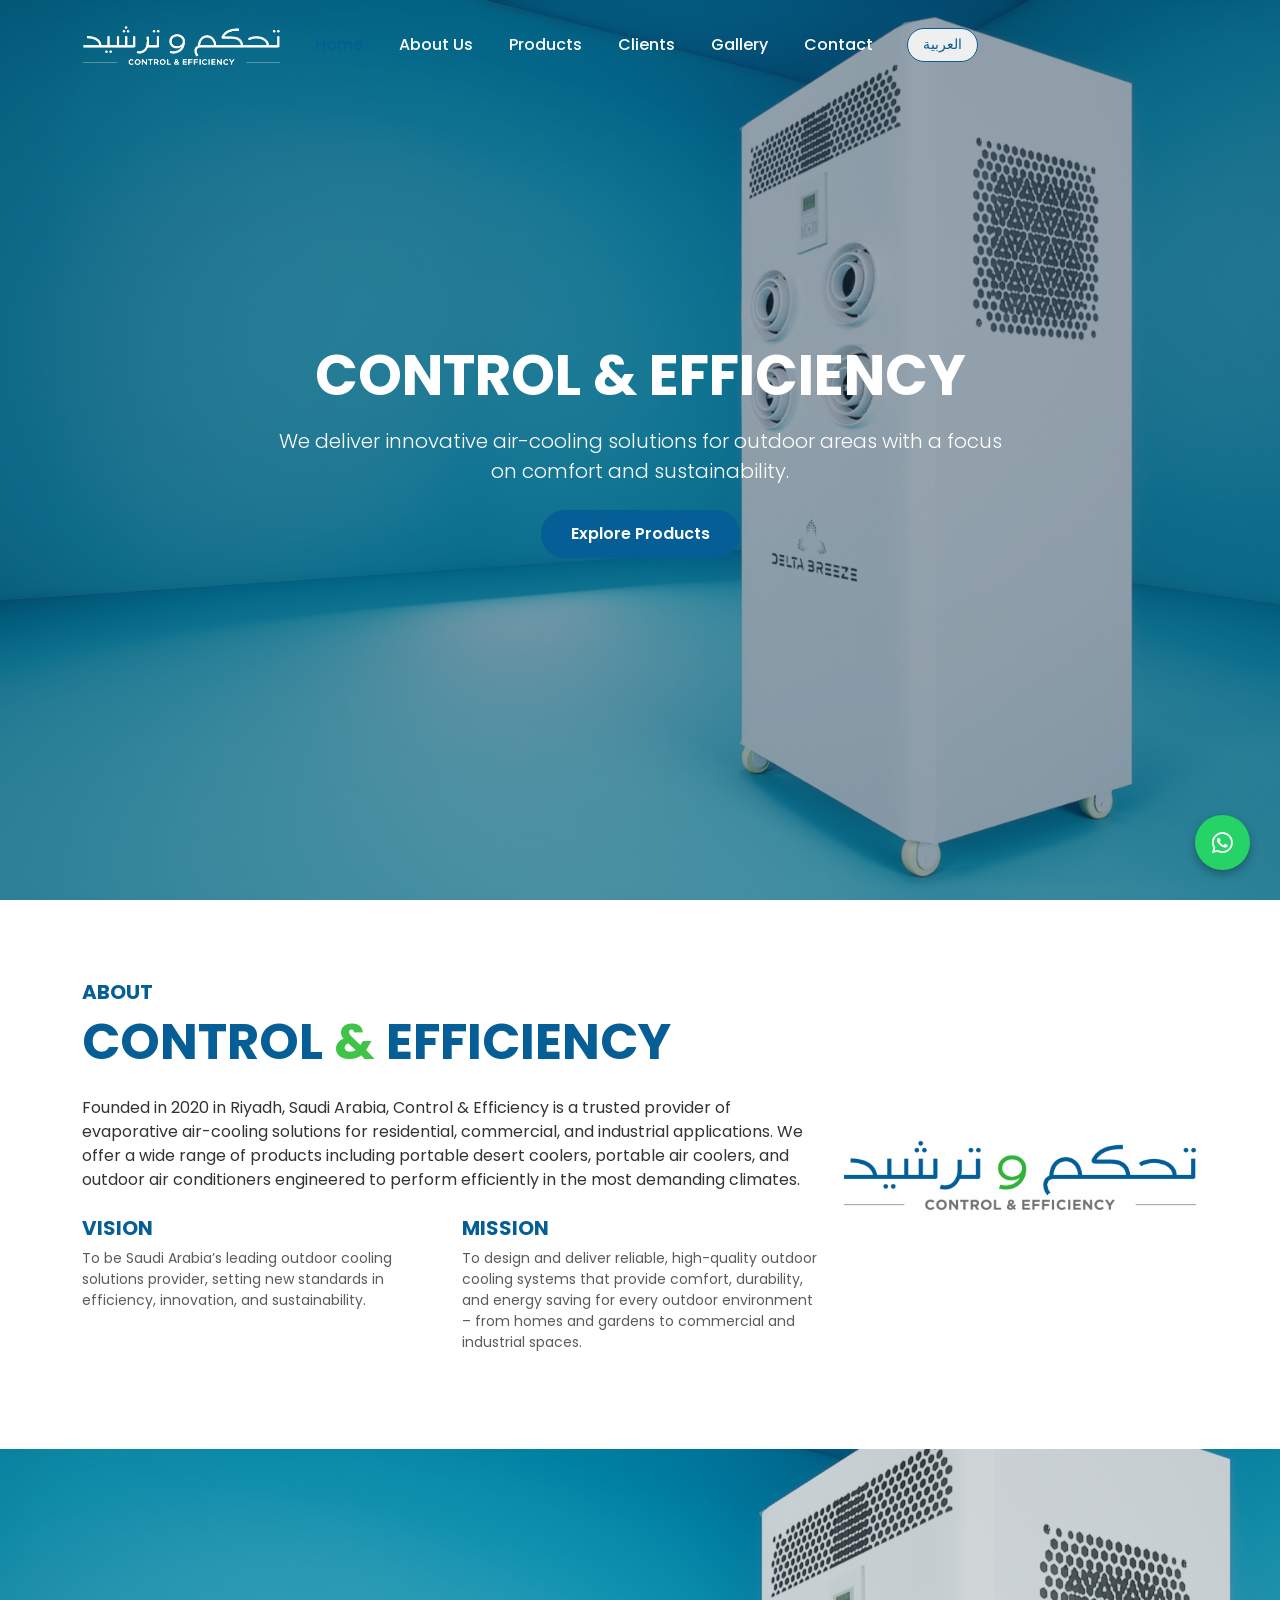
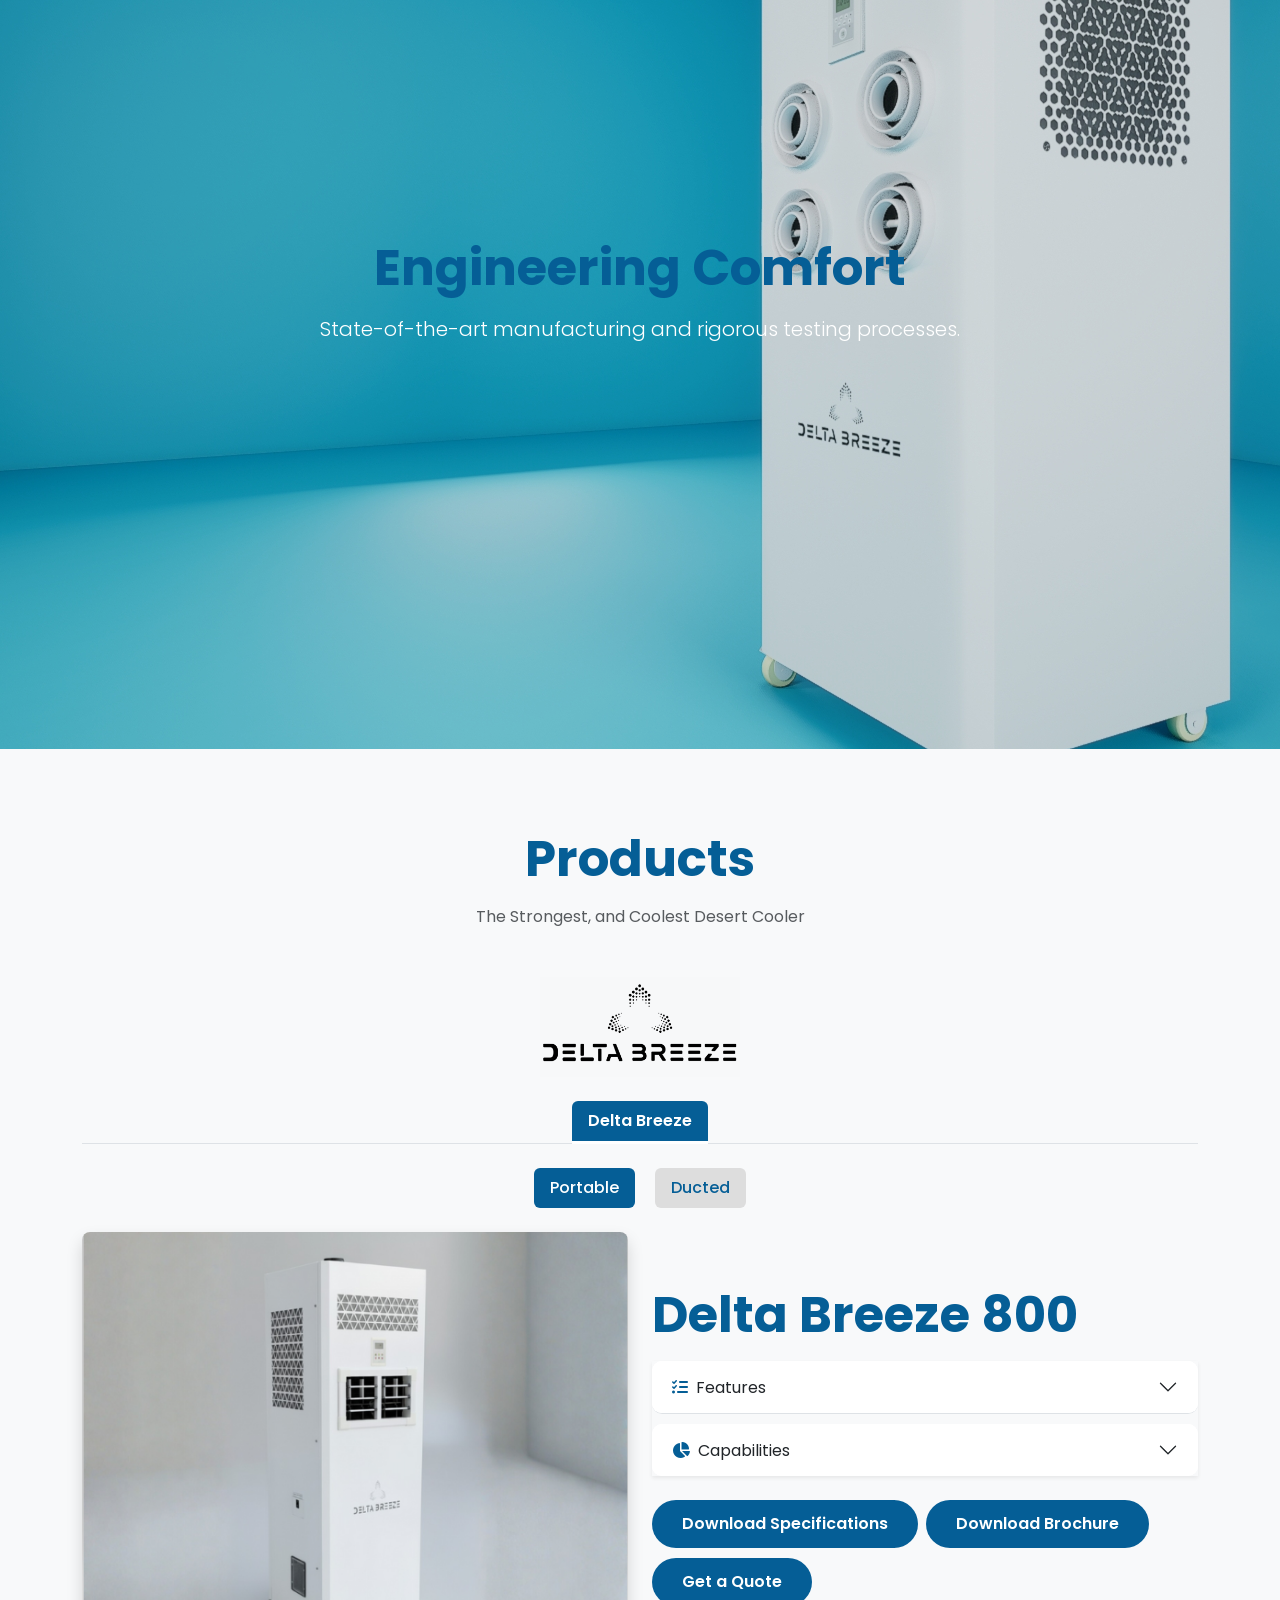
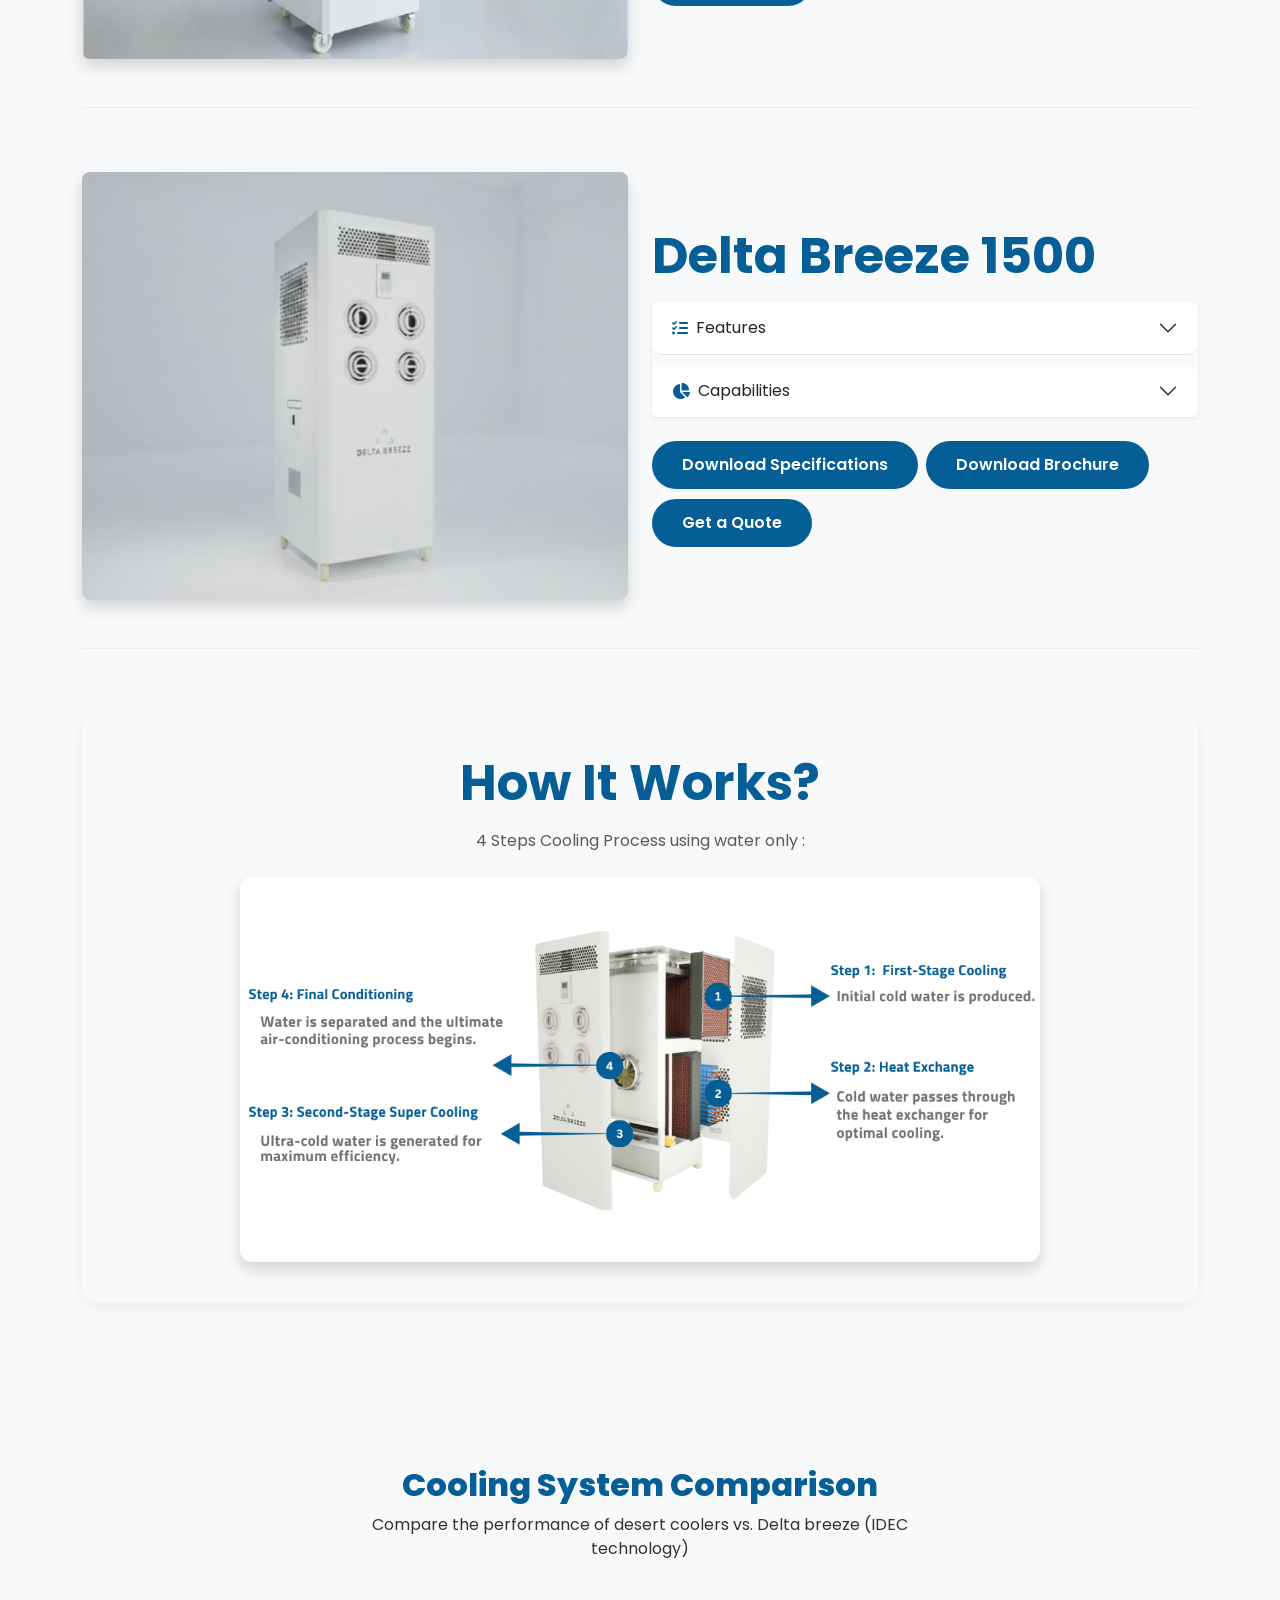
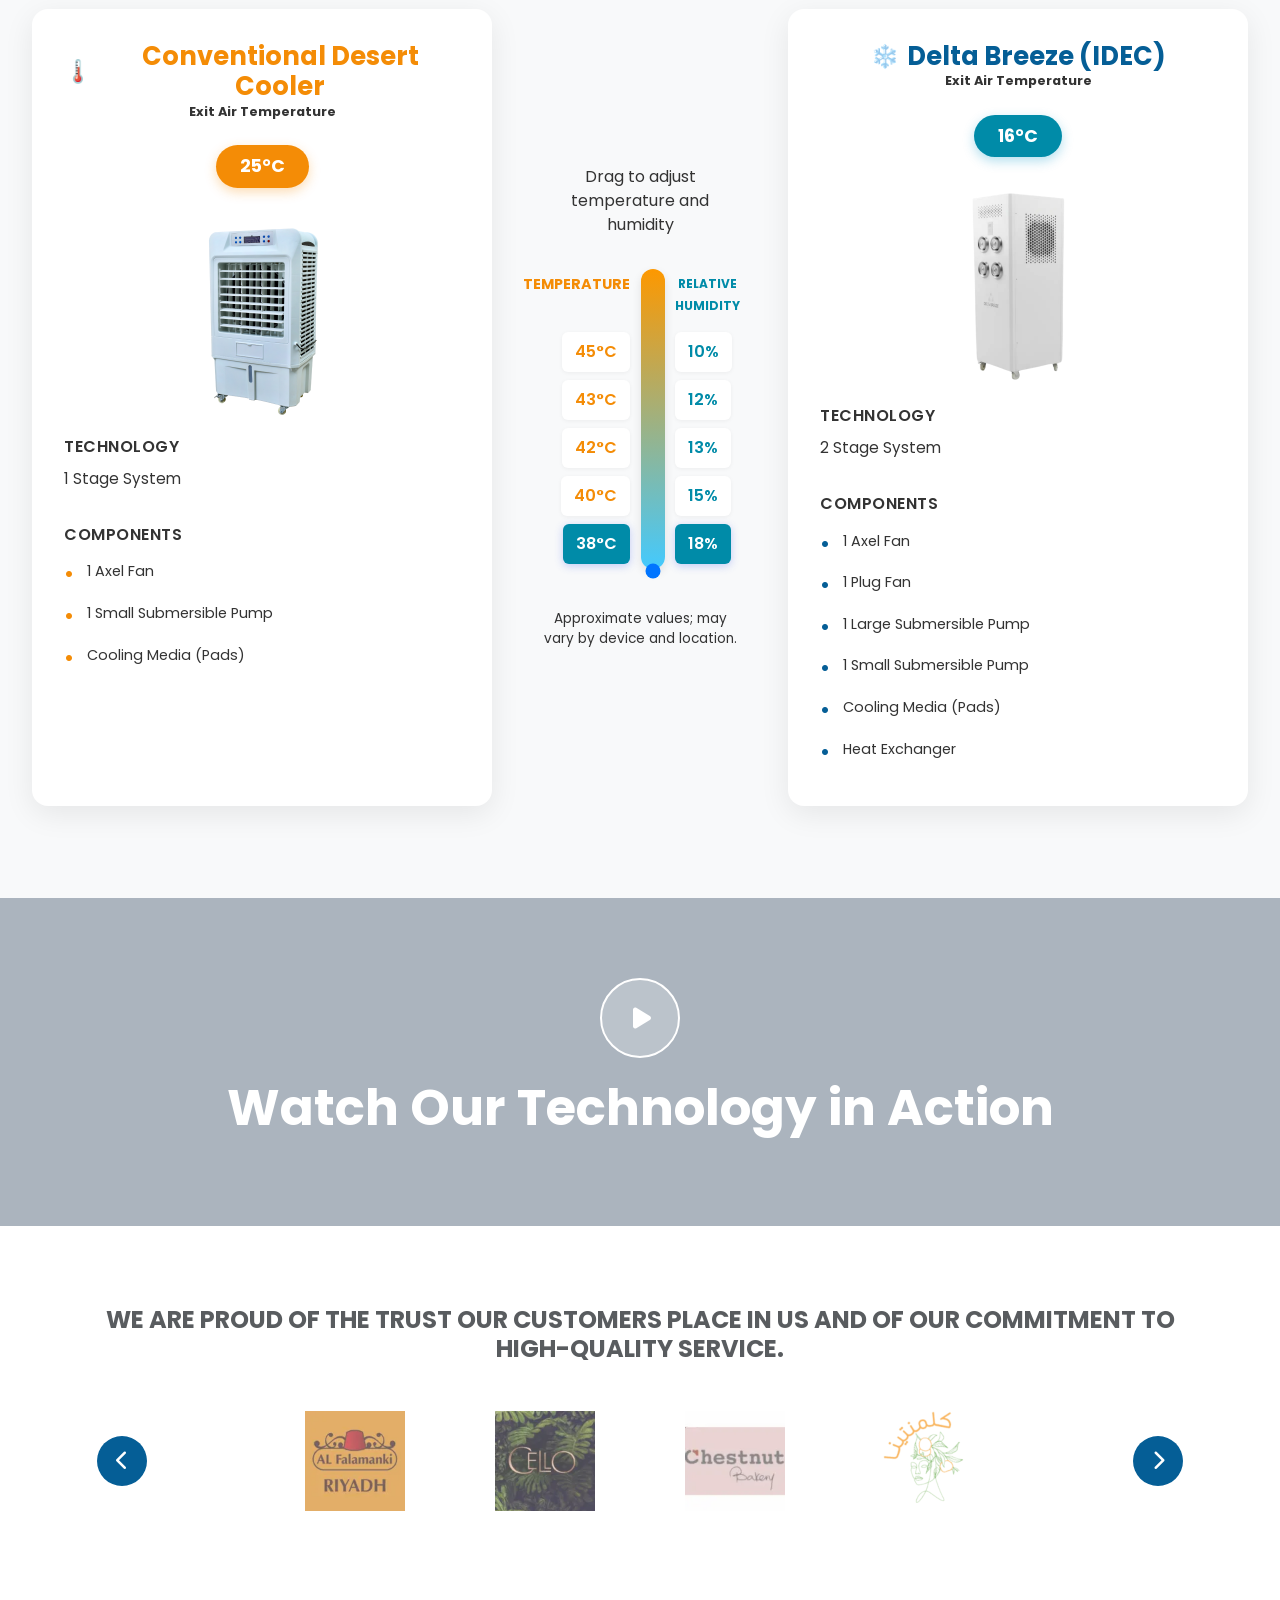
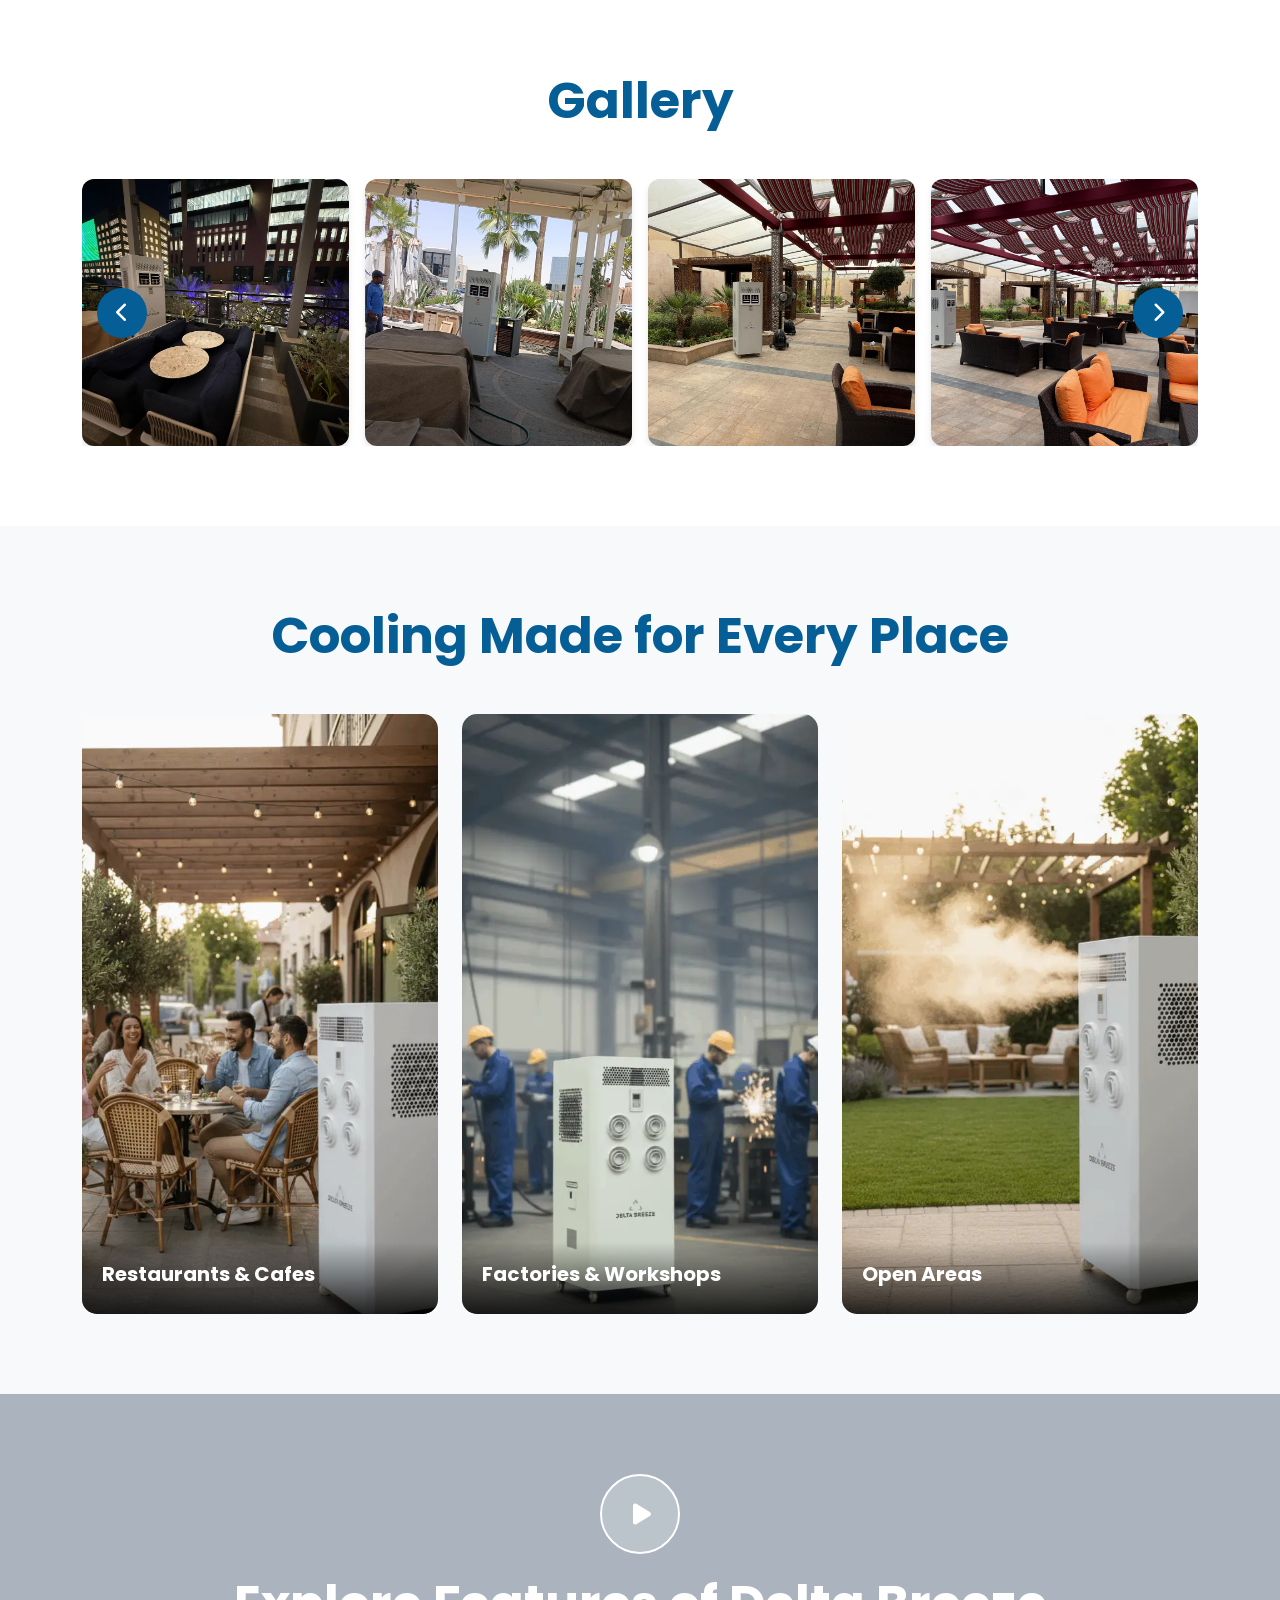
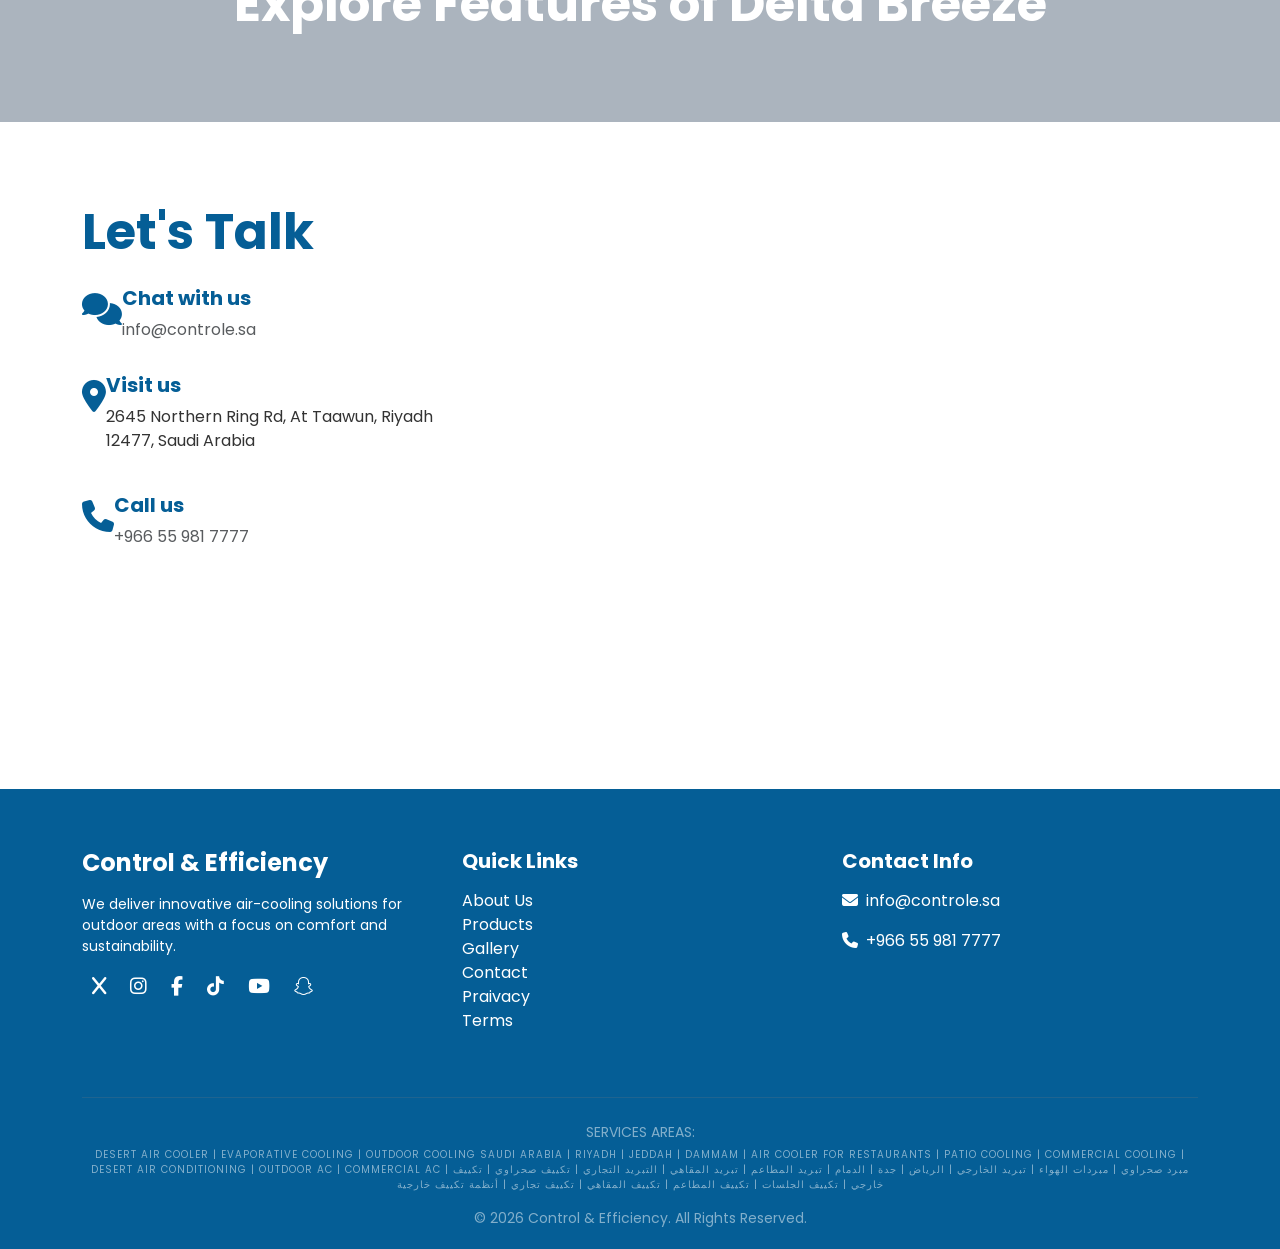
==== commit 072122c8: "ADD COMPATITOR" ====
--- a/home.html
+++ b/home.html
@@ -10,8 +10,7 @@
     <title>Control and Efficiency | Best Desert Air Cooler & Outdoor Cooling System in Saudi Arabia</title>
     <meta name="description"
         content="Control and Efficiency provides premier evaporative air-cooling solutions in Saudi Arabia. Innovative, energy-efficient cooling for homes, businesses, and industries.">
-    <meta name="keywords" content="desert air cooler, evaporative air cooler, outdoor air cooler, outdoor cooling system, commercial air cooler, industrial evaporative cooler, patio cooling system, garden cooling system, large space air cooler, outdoor cooling solutions, buy desert cooler, best evaporative cooler, commercial desert cooler, air cooler for restaurants, patio cooling system for cafes, outdoor cooling system for restaurants, evaporative cooler for large areas, energy efficient air cooler, commercial outdoor cooler, cooling system for outdoor seating, desert air conditioning, outdoor air conditioning, commercial air conditioning, desert cooler Saudi Arabia, evaporative cooler Saudi Arabia, outdoor cooling system Saudi Arabia, desert cooler Riyadh, commercial air cooler KSA, outdoor cooling solutions Riyadh, patio cooling system Saudi Arabia, best outdoor cooling system for restaurants, evaporative cooling system for outdoor seating, large evaporative cooler for commercial spaces, outdoor air cooler for cafes, energy saving desert cooler, outdoor cooling system for patios, commercial evaporative cooling system, مبرد صحراوي, مبرد هواء صحراوي, مبردات الهواء, مبرد هواء خارجي, نظام تبريد خارجي, تبريد الأماكن المفتوحة, تبريد الجلسات الخارجية, تبريد الحدائق, تبريد التراسات, مبرد هواء للمساحات الكبيرة, شراء مبرد صحراوي, سعر المبرد الصحراوي, أفضل مبرد صحراوي, مبرد صحراوي للمطاعم, مبرد هواء للمقاهي, جهاز تبريد خارجي للمطاعم, مبرد هواء تجاري, نظام تبريد للمقاهي, مبرد هواء للمحلات, مبرد هواء للمخازن, مبرد صحراوي الرياض, مبردات هواء السعودية, نظام تبريد خارجي الرياض, مبرد هواء جدة, مبرد هواء الدمام, تبريد الأماكن المفتوحة السعودية, مبرد صحراوي للمقاهي الرياض, أفضل مبرد صحراوي للمطاعم, جهاز تبريد للجلسات الخارجية, نظام تبريد للمطاعم الخارجية, مبرد هواء للمساحات الكبيرة, تبريد خارجي للمقاهي, تبريد الحدائق والمسابح, جهاز تبريد خارجي اقتصادي, مبرد صحراوي موفر للطاقة, تكييف صحراوي, تكييف خارجي, تكييف الجلسات, تكييف المطاعم, تكييف المقاهي, تكييف تجاري, أحدث تكييف صحراوي, أنظمة تكييف خارجية">
-    <meta name="author" content="Control and Efficiency">
+<meta name="keywords" content="desert air cooler, evaporative air cooler, outdoor air cooler, outdoor cooling system, commercial air cooler, industrial evaporative cooler, patio cooling system, garden cooling system, large space air cooler, outdoor cooling solutions, buy desert cooler, best evaporative cooler, commercial desert cooler, air cooler for restaurants, patio cooling system for cafes, outdoor cooling system for restaurants, evaporative cooler for large areas, energy efficient air cooler, commercial outdoor cooler, cooling system for outdoor seating, desert air conditioning, outdoor air conditioning, commercial air conditioning, desert cooler Saudi Arabia, evaporative cooler Saudi Arabia, outdoor cooling system Saudi Arabia, desert cooler Riyadh, commercial air cooler KSA, outdoor cooling solutions Riyadh, patio cooling system Saudi Arabia, best outdoor cooling system for restaurants, evaporative cooling system for outdoor seating, large evaporative cooler for commercial spaces, outdoor air cooler for cafes, energy saving desert cooler, outdoor cooling system for patios, commercial evaporative cooling system, Windmason, Air20, HMX, Novel, Leadercool, Ajlan coolers, Aljazierah, Seeley, Al Kawthar, Alnada, Almanea, Alkhunaizan, Black Box, Extra, Sheta & Saif, Albassam, Nefal, United, Bait Aljaleed, Alghaith, Alshagran, Cooline, Zamil, Daikin, Fuji, Gree, Midea, LG, OGenral, Samsung, Carrier, Trane, Mando, Toshiba, York, Hisense, Hair, Mitsubishi, Basic, مبرد صحراوي, مبرد هواء صحراوي, مبردات الهواء, مبرد هواء خارجي, نظام تبريد خارجي, تبريد الأماكن المفتوحة, تبريد الجلسات الخارجية, تبريد الحدائق, تبريد التراسات, مبرد هواء للمساحات الكبيرة, شراء مبرد صحراوي, سعر المبرد الصحراوي, أفضل مبرد صحراوي, مبرد صحراوي للمطاعم, مبرد هواء للمقاهي, جهاز تبريد خارجي للمطاعم, مبرد هواء تجاري, نظام تبريد للمقاهي, مبرد هواء للمحلات, مبرد هواء للمخازن, مبرد صحراوي الرياض, مبردات هواء السعودية, نظام تبريد خارجي الرياض, مبرد هواء جدة, مبرد هواء الدمام, تبريد الأماكن المفتوحة السعودية, مبرد صحراوي للمقاهي الرياض, أفضل مبرد صحراوي للمطاعم, جهاز تبريد للجلسات الخارجية, نظام تبريد للمطاعم الخارجية, مبرد هواء للمساحات الكبيرة, تبريد خارجي للمقاهي, تبريد الحدائق والمسابح, جهاز تبريد خارجي اقتصادي, مبرد صحراوي موفر للطاقة, تكييف صحراوي, تكييف خارجي, تكييف الجلسات, تكييف المطاعم, تكييف المقاهي, تكييف تجاري, أحدث تكييف صحراوي, أنظمة تكييف خارجية, ويندميسون, اير تو او, اتش ام اكس, نوفيل, ليدر كول, مكيفات العجلان, مكيفات الجزيرة, مكيفات سيلي, مكيفات الكوثر, مكيفات الندى, المنيع, الخنيزان, الصندوق الاسود, اكسترا, اشتاء و الصيف, البسام, نفال, المتحدة, بيت الجليد, الغيث, الشقران, كول لاين, الزامل, دايكن, فوجي, قري, ميديا, ال جي, او جنرال, سامسونج, كارير, ترين, ماندو, توشيبا, يورك, هايسينس, هاير, متسوبيشي, بيسك">    <meta name="author" content="Control and Efficiency">
 
     <!-- Open Graph / Social Media -->
     <meta property="og:title" content="Control and Efficiency | Best Desert Air Cooler & Outdoor Cooling System in Saudi ArabiaBest Desert Air
@@ -1306,6 +1305,112 @@
         </div>
     </section>
 
+    <!-- Market Leaders Section (SEO for Competitor Keywords) -->
+    <div class="seo-hidden">
+    <section class="section-padding bg-light">
+    <div class="container">
+        <div class="text-center mb-5" data-aos="fade-up">
+            <h2 class="mb-3" data-i18n="market_leaders_title">Market Leaders & Alternatives</h2>
+            <p class="text-muted w-75 mx-auto" data-i18n="market_leaders_desc">
+                We offer a superior alternative to the leading cooling brands in the region.
+            </p>
+        </div>
+
+        <!-- English List (Visible in LTR) -->
+        <div class="enText">
+            <div class="row justify-content-center g-2" data-aos="fade-up">
+                <!-- Brands -->
+                <div class="col-auto"><span class="badge bg-white text-dark border shadow-sm p-2">Windmason</span></div>
+                <div class="col-auto"><span class="badge bg-white text-dark border shadow-sm p-2">Air20</span></div>
+                <div class="col-auto"><span class="badge bg-white text-dark border shadow-sm p-2">HMX</span></div>
+                <div class="col-auto"><span class="badge bg-white text-dark border shadow-sm p-2">Novel</span></div>
+                <div class="col-auto"><span class="badge bg-white text-dark border shadow-sm p-2">Leadercool</span></div>
+                <div class="col-auto"><span class="badge bg-white text-dark border shadow-sm p-2">Ajlan Coolers</span></div>
+                <div class="col-auto"><span class="badge bg-white text-dark border shadow-sm p-2">Aljazierah</span></div>
+                <div class="col-auto"><span class="badge bg-white text-dark border shadow-sm p-2">Seeley</span></div>
+                <div class="col-auto"><span class="badge bg-white text-dark border shadow-sm p-2">Al Kawthar</span></div>
+                <div class="col-auto"><span class="badge bg-white text-dark border shadow-sm p-2">Alnada</span></div>
+                <div class="col-auto"><span class="badge bg-white text-dark border shadow-sm p-2">Almanea</span></div>
+                <div class="col-auto"><span class="badge bg-white text-dark border shadow-sm p-2">Alkhunaizan</span></div>
+                <div class="col-auto"><span class="badge bg-white text-dark border shadow-sm p-2">Black Box</span></div>
+                <div class="col-auto"><span class="badge bg-white text-dark border shadow-sm p-2">Extra</span></div>
+                <div class="col-auto"><span class="badge bg-white text-dark border shadow-sm p-2">Sheta & Saif</span></div>
+                <div class="col-auto"><span class="badge bg-white text-dark border shadow-sm p-2">Albassam</span></div>
+                <div class="col-auto"><span class="badge bg-white text-dark border shadow-sm p-2">Nefal</span></div>
+                <div class="col-auto"><span class="badge bg-white text-dark border shadow-sm p-2">United</span></div>
+                <div class="col-auto"><span class="badge bg-white text-dark border shadow-sm p-2">Bait Aljaleed</span></div>
+                <div class="col-auto"><span class="badge bg-white text-dark border shadow-sm p-2">Alghaith</span></div>
+                <div class="col-auto"><span class="badge bg-white text-dark border shadow-sm p-2">Alshagran</span></div>
+                <div class="col-auto"><span class="badge bg-white text-dark border shadow-sm p-2">Cooline</span></div>
+                <div class="col-auto"><span class="badge bg-white text-dark border shadow-sm p-2">Zamil</span></div>
+                <div class="col-auto"><span class="badge bg-white text-dark border shadow-sm p-2">Daikin</span></div>
+                <div class="col-auto"><span class="badge bg-white text-dark border shadow-sm p-2">Fuji</span></div>
+                <div class="col-auto"><span class="badge bg-white text-dark border shadow-sm p-2">Gree</span></div>
+                <div class="col-auto"><span class="badge bg-white text-dark border shadow-sm p-2">Midea</span></div>
+                <div class="col-auto"><span class="badge bg-white text-dark border shadow-sm p-2">LG</span></div>
+                <div class="col-auto"><span class="badge bg-white text-dark border shadow-sm p-2">OGenral</span></div>
+                <div class="col-auto"><span class="badge bg-white text-dark border shadow-sm p-2">Samsung</span></div>
+                <div class="col-auto"><span class="badge bg-white text-dark border shadow-sm p-2">Carrier</span></div>
+                <div class="col-auto"><span class="badge bg-white text-dark border shadow-sm p-2">Trane</span></div>
+                <div class="col-auto"><span class="badge bg-white text-dark border shadow-sm p-2">Mando</span></div>
+                <div class="col-auto"><span class="badge bg-white text-dark border shadow-sm p-2">Toshiba</span></div>
+                <div class="col-auto"><span class="badge bg-white text-dark border shadow-sm p-2">York</span></div>
+                <div class="col-auto"><span class="badge bg-white text-dark border shadow-sm p-2">Hisense</span></div>
+                <div class="col-auto"><span class="badge bg-white text-dark border shadow-sm p-2">Hair</span></div>
+                <div class="col-auto"><span class="badge bg-white text-dark border shadow-sm p-2">Mitsubishi</span></div>
+                <div class="col-auto"><span class="badge bg-white text-dark border shadow-sm p-2">Basic</span></div>
+            </div>
+        </div>
+
+        <!-- Arabic List (Visible in RTL) -->
+        <div class="arText">
+            <div class="row justify-content-center g-2" data-aos="fade-up">
+                <!-- Brands -->
+                <div class="col-auto"><span class="badge bg-white text-dark border shadow-sm p-2">ويندميسون</span></div>
+                <div class="col-auto"><span class="badge bg-white text-dark border shadow-sm p-2">اير تو او</span></div>
+                <div class="col-auto"><span class="badge bg-white text-dark border shadow-sm p-2">اتش ام اكس</span></div>
+                <div class="col-auto"><span class="badge bg-white text-dark border shadow-sm p-2">نوفيل</span></div>
+                <div class="col-auto"><span class="badge bg-white text-dark border shadow-sm p-2">ليدر كول</span></div>
+                <div class="col-auto"><span class="badge bg-white text-dark border shadow-sm p-2">مكيفات العجلان</span></div>
+                <div class="col-auto"><span class="badge bg-white text-dark border shadow-sm p-2">مكيفات الجزيرة</span></div>
+                <div class="col-auto"><span class="badge bg-white text-dark border shadow-sm p-2">مكيفات سيلي</span></div>
+                <div class="col-auto"><span class="badge bg-white text-dark border shadow-sm p-2">مكيفات الكوثر</span></div>
+                <div class="col-auto"><span class="badge bg-white text-dark border shadow-sm p-2">مكيفات الندى</span></div>
+                <div class="col-auto"><span class="badge bg-white text-dark border shadow-sm p-2">المنيع</span></div>
+                <div class="col-auto"><span class="badge bg-white text-dark border shadow-sm p-2">الخنيزان</span></div>
+                <div class="col-auto"><span class="badge bg-white text-dark border shadow-sm p-2">الصندوق الاسود</span></div>
+                <div class="col-auto"><span class="badge bg-white text-dark border shadow-sm p-2">اكسترا</span></div>
+                <div class="col-auto"><span class="badge bg-white text-dark border shadow-sm p-2">اشتاء و الصيف</span></div>
+                <div class="col-auto"><span class="badge bg-white text-dark border shadow-sm p-2">البسام</span></div>
+                <div class="col-auto"><span class="badge bg-white text-dark border shadow-sm p-2">نفال</span></div>
+                <div class="col-auto"><span class="badge bg-white text-dark border shadow-sm p-2">المتحدة</span></div>
+                <div class="col-auto"><span class="badge bg-white text-dark border shadow-sm p-2">بيت الجليد</span></div>
+                <div class="col-auto"><span class="badge bg-white text-dark border shadow-sm p-2">الغيث</span></div>
+                <div class="col-auto"><span class="badge bg-white text-dark border shadow-sm p-2">الشقران</span></div>
+                <div class="col-auto"><span class="badge bg-white text-dark border shadow-sm p-2">كول لاين</span></div>
+                <div class="col-auto"><span class="badge bg-white text-dark border shadow-sm p-2">الزامل</span></div>
+                <div class="col-auto"><span class="badge bg-white text-dark border shadow-sm p-2">دايكن</span></div>
+                <div class="col-auto"><span class="badge bg-white text-dark border shadow-sm p-2">فوجي</span></div>
+                <div class="col-auto"><span class="badge bg-white text-dark border shadow-sm p-2">قري</span></div>
+                <div class="col-auto"><span class="badge bg-white text-dark border shadow-sm p-2">ميديا</span></div>
+                <div class="col-auto"><span class="badge bg-white text-dark border shadow-sm p-2">ال جي</span></div>
+                <div class="col-auto"><span class="badge bg-white text-dark border shadow-sm p-2">او جنرال</span></div>
+                <div class="col-auto"><span class="badge bg-white text-dark border shadow-sm p-2">سامسونج</span></div>
+                <div class="col-auto"><span class="badge bg-white text-dark border shadow-sm p-2">كارير</span></div>
+                <div class="col-auto"><span class="badge bg-white text-dark border shadow-sm p-2">ترين</span></div>
+                <div class="col-auto"><span class="badge bg-white text-dark border shadow-sm p-2">ماندو</span></div>
+                <div class="col-auto"><span class="badge bg-white text-dark border shadow-sm p-2">توشيبا</span></div>
+                <div class="col-auto"><span class="badge bg-white text-dark border shadow-sm p-2">يورك</span></div>
+                <div class="col-auto"><span class="badge bg-white text-dark border shadow-sm p-2">هايسينس</span></div>
+                <div class="col-auto"><span class="badge bg-white text-dark border shadow-sm p-2">هاير</span></div>
+                <div class="col-auto"><span class="badge bg-white text-dark border shadow-sm p-2">متسوبيشي</span></div>
+                <div class="col-auto"><span class="badge bg-white text-dark border shadow-sm p-2">بيسك</span></div>
+            </div>
+        </div>
+        
+    </div>
+</section>
+</div>
     <!-- YouTube Section -->
     <section id="youtube-section" class="section-padding d-flex align-items-center">
         <div class="container position-relative" data-aos="fade-up">
--- a/assets/css/style.css
+++ b/assets/css/style.css
@@ -1520,4 +1520,9 @@
 }
 .seo-keywords-block:hover p.tiny {
     opacity: 1;
+}
+
+/* Hides content from view but keeps it in source code for Google */
+.seo-hidden {
+    display: none !important;
 }
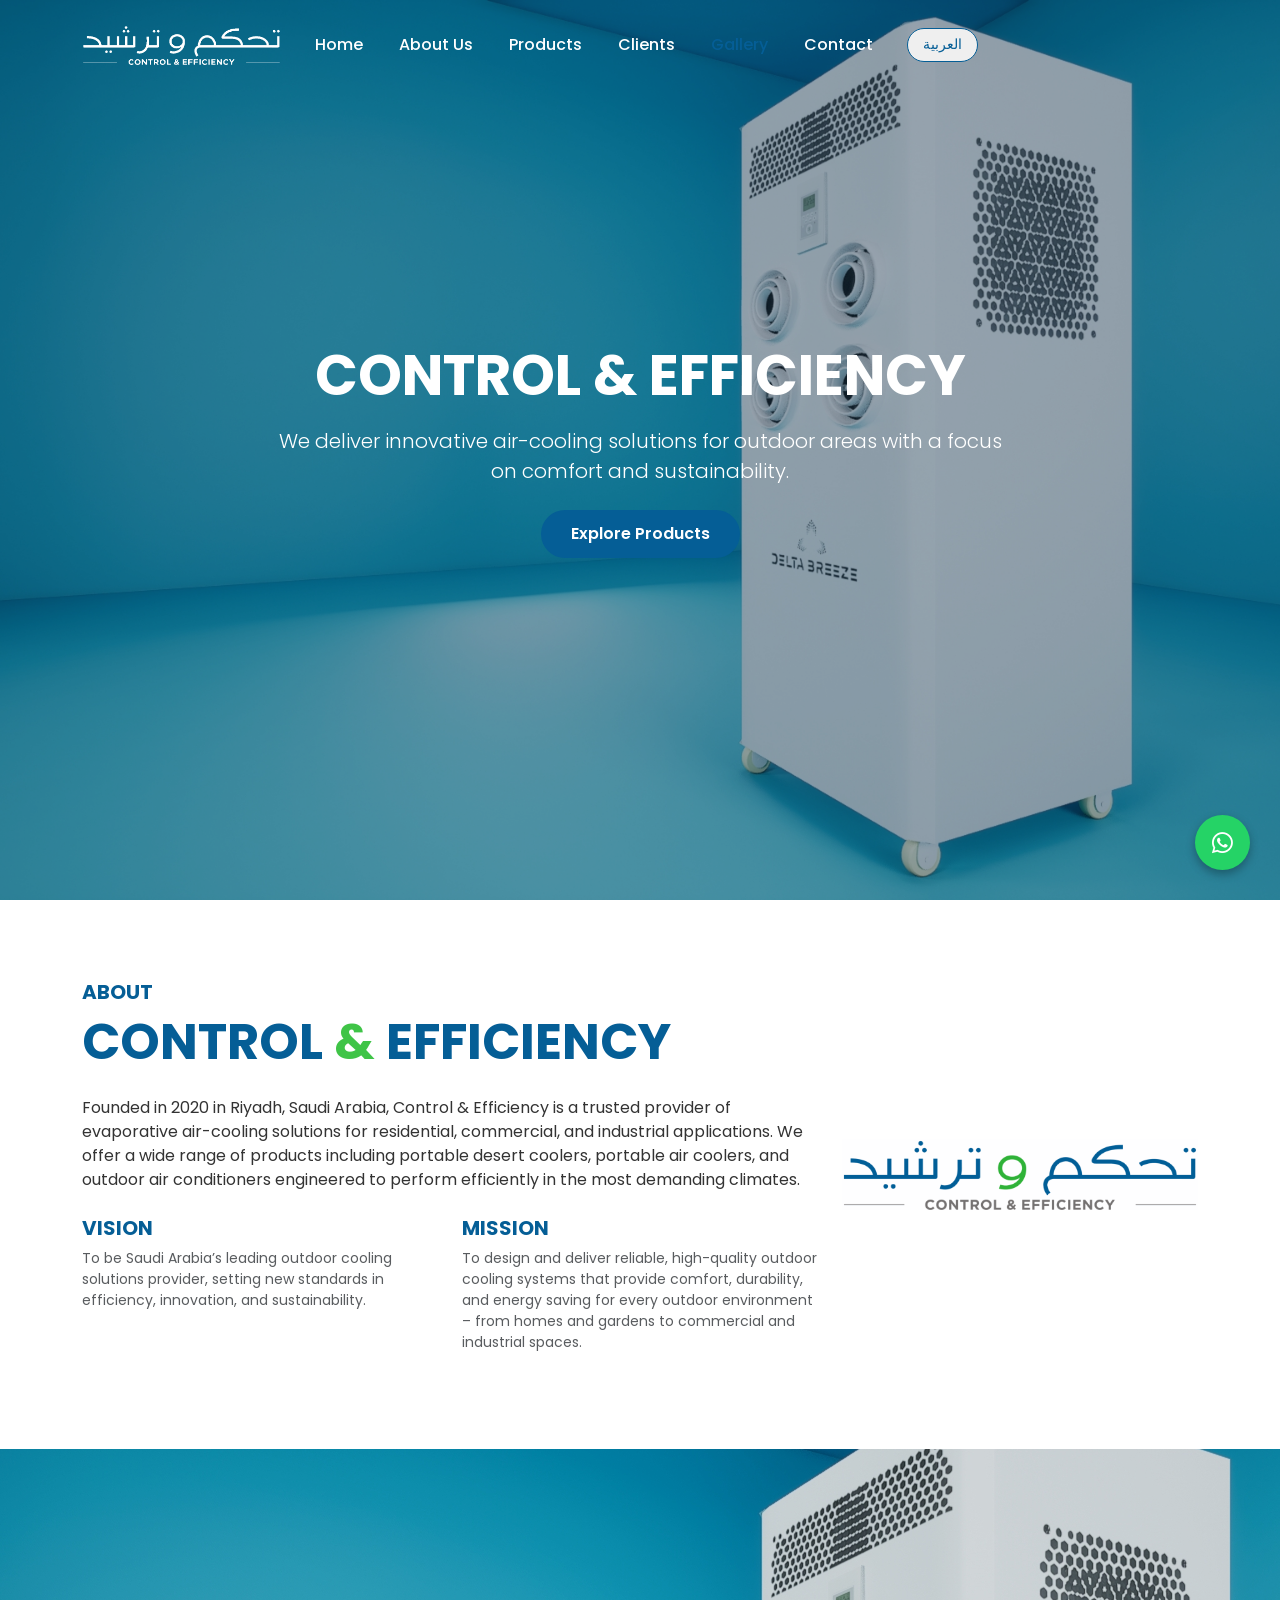
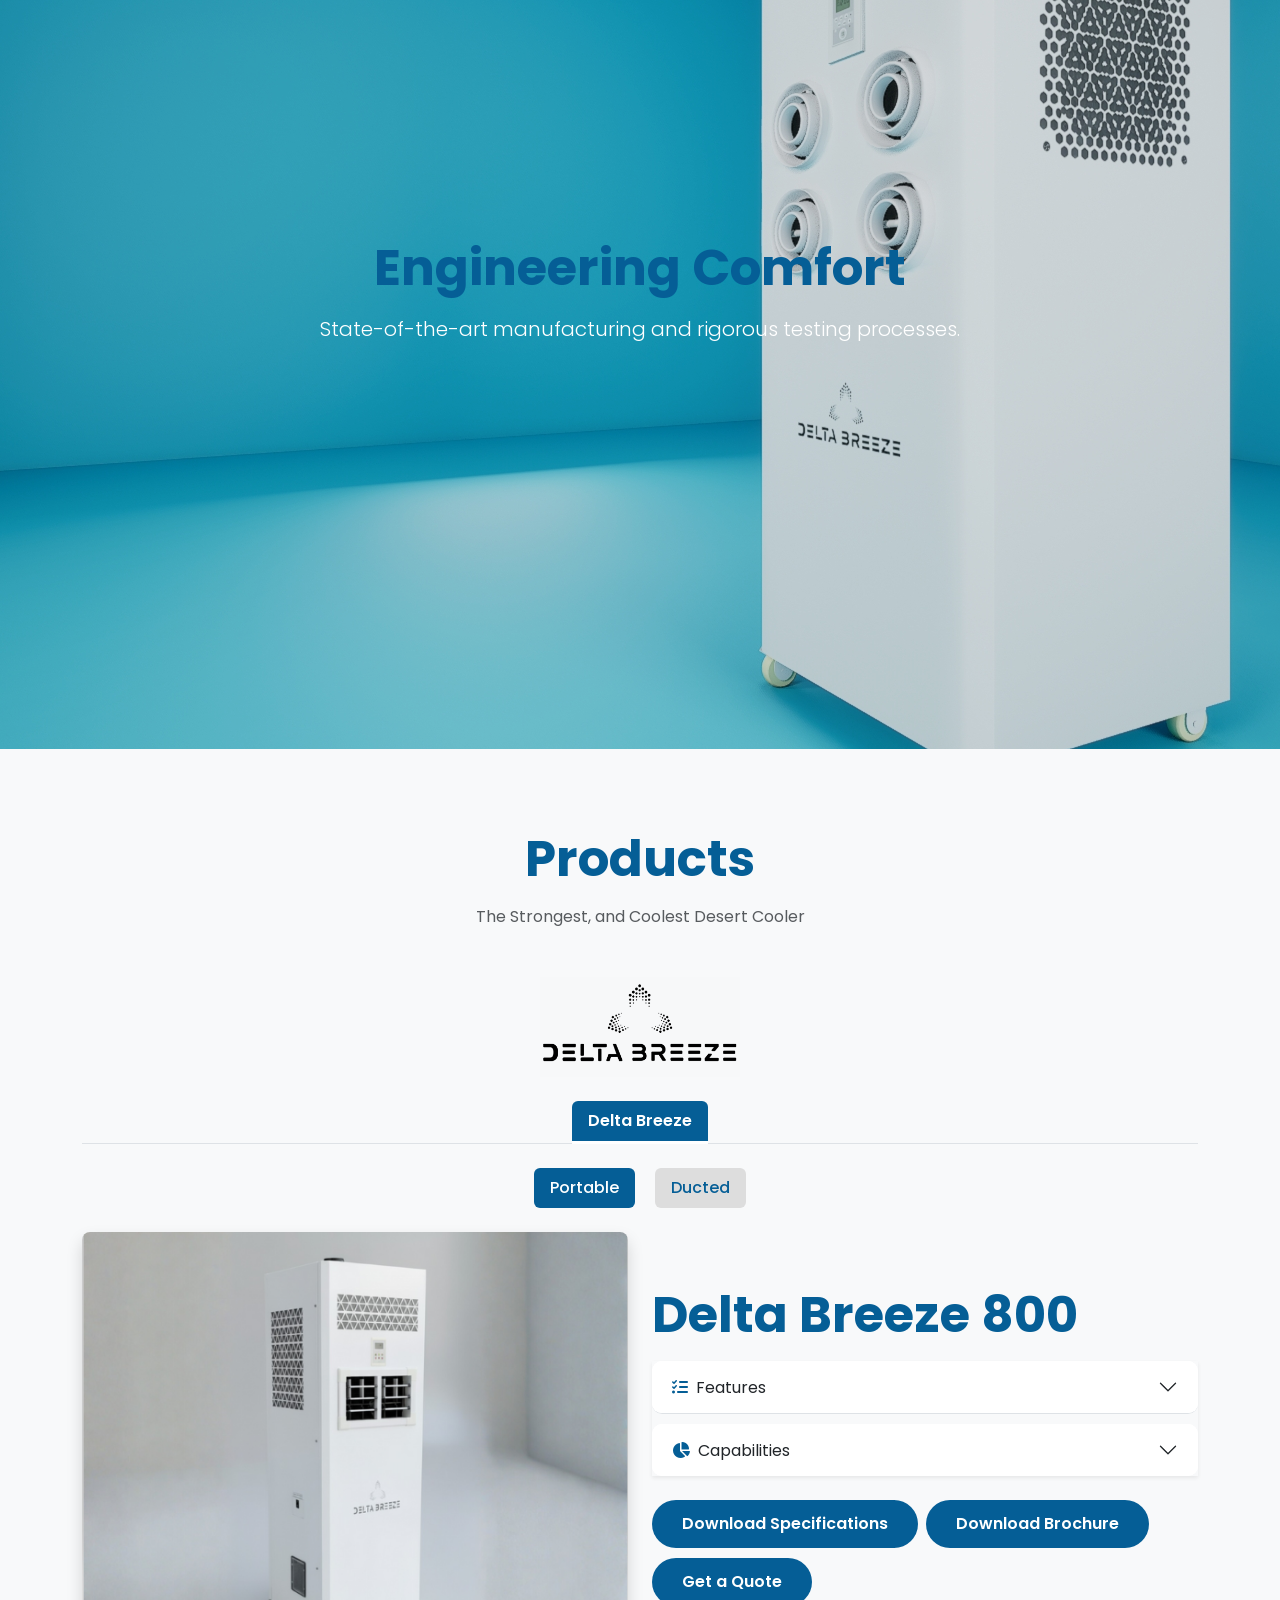
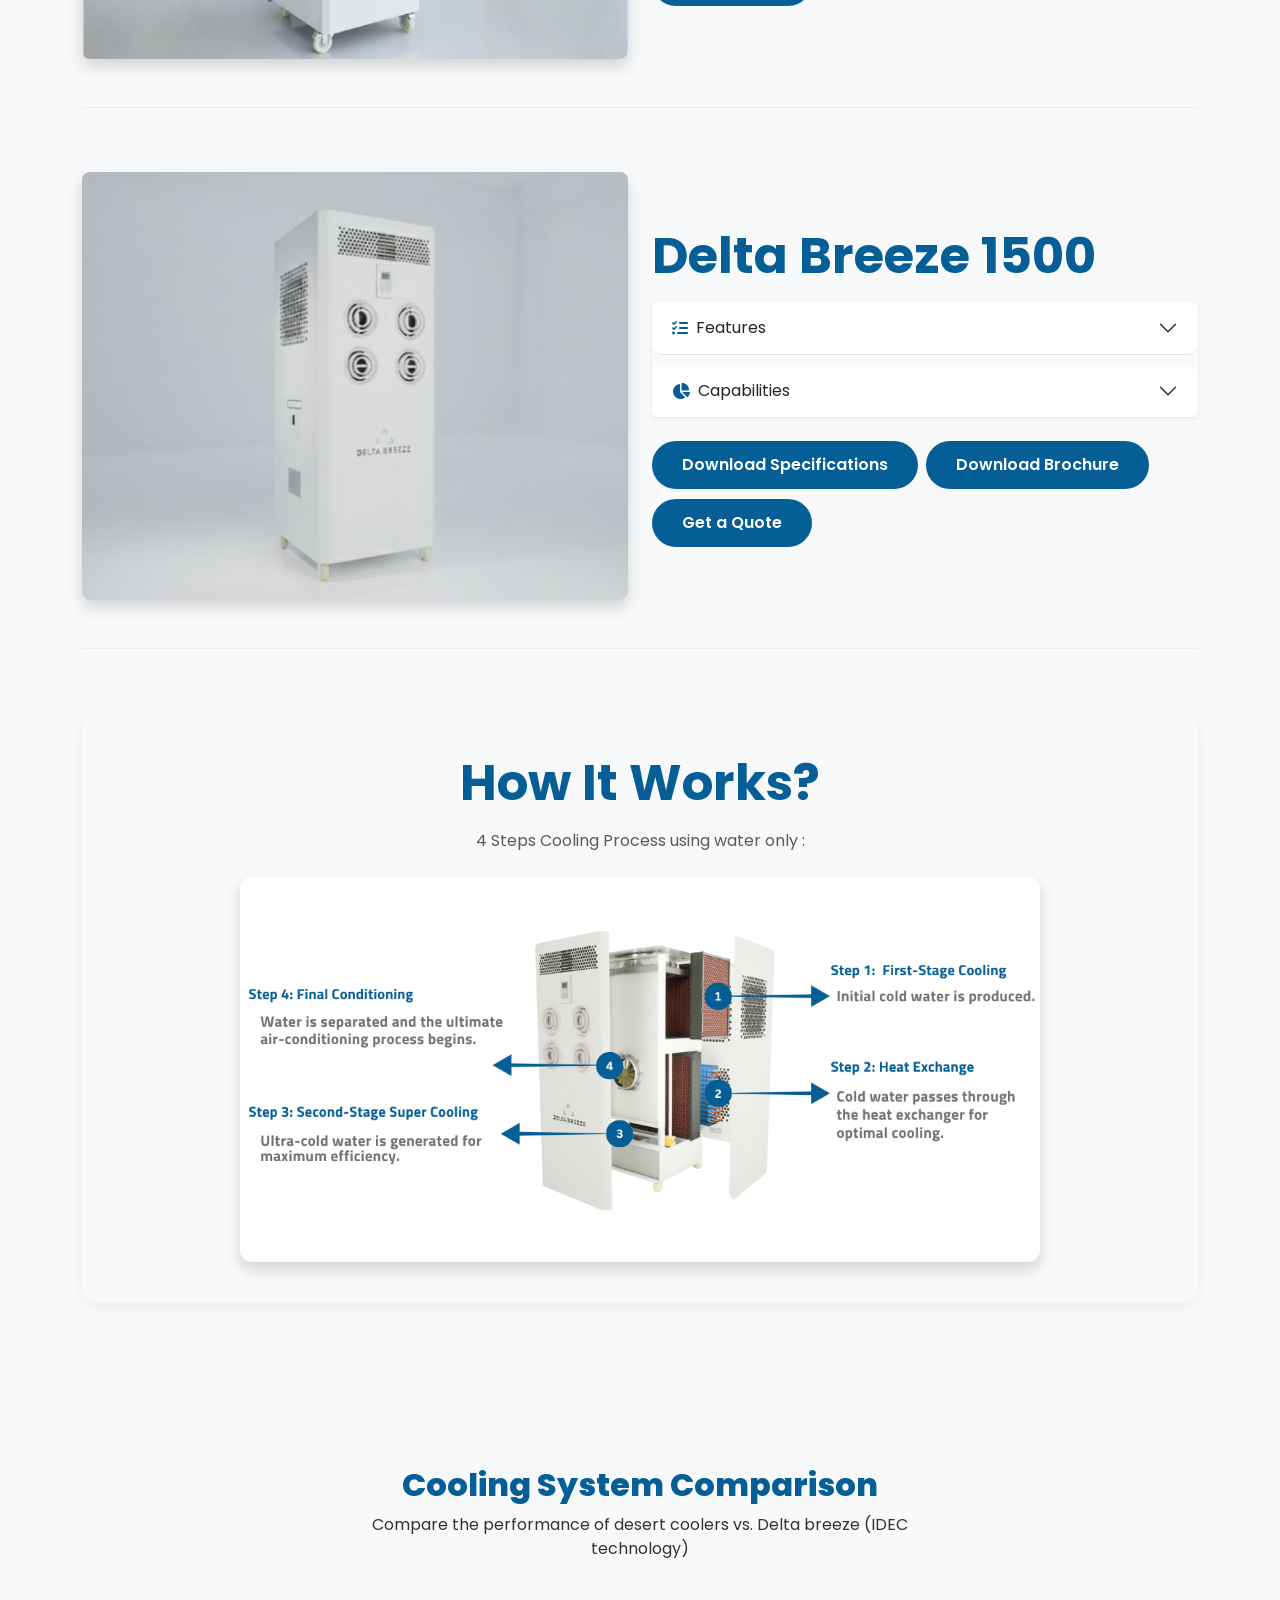
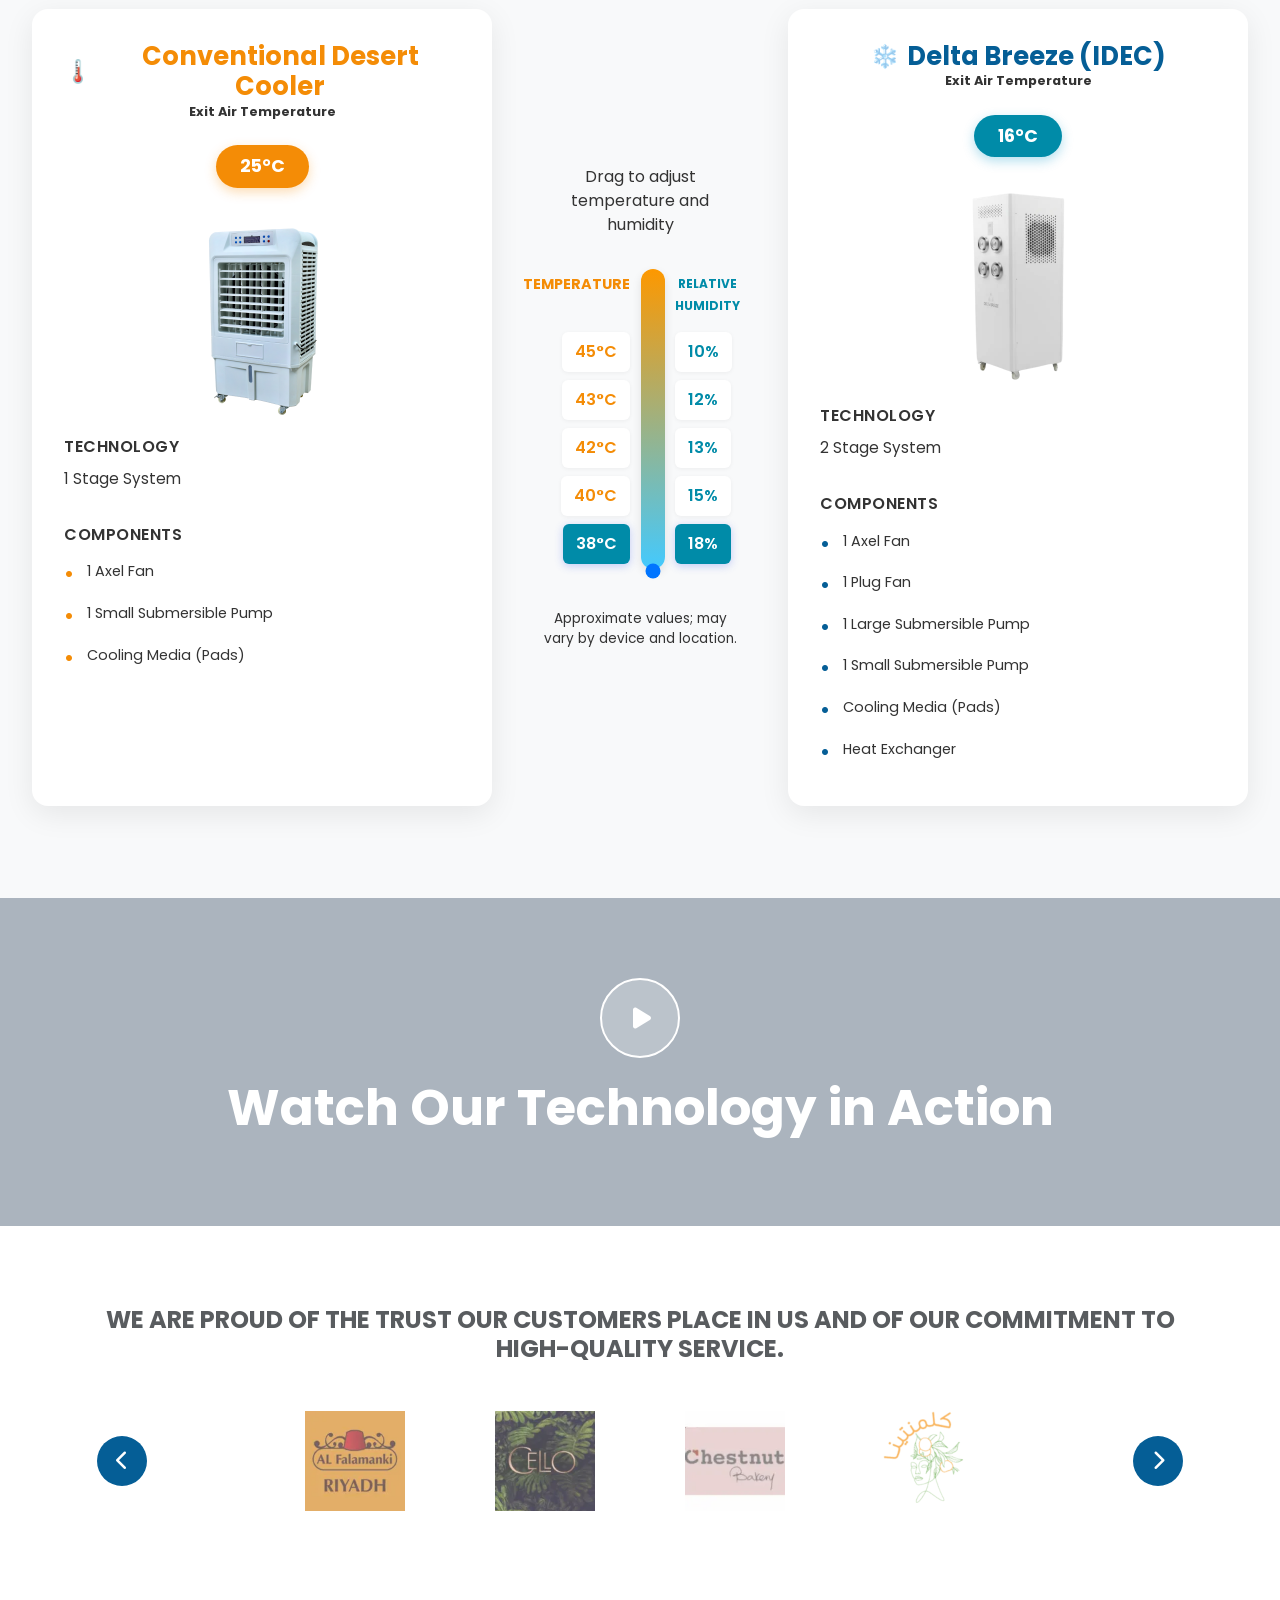
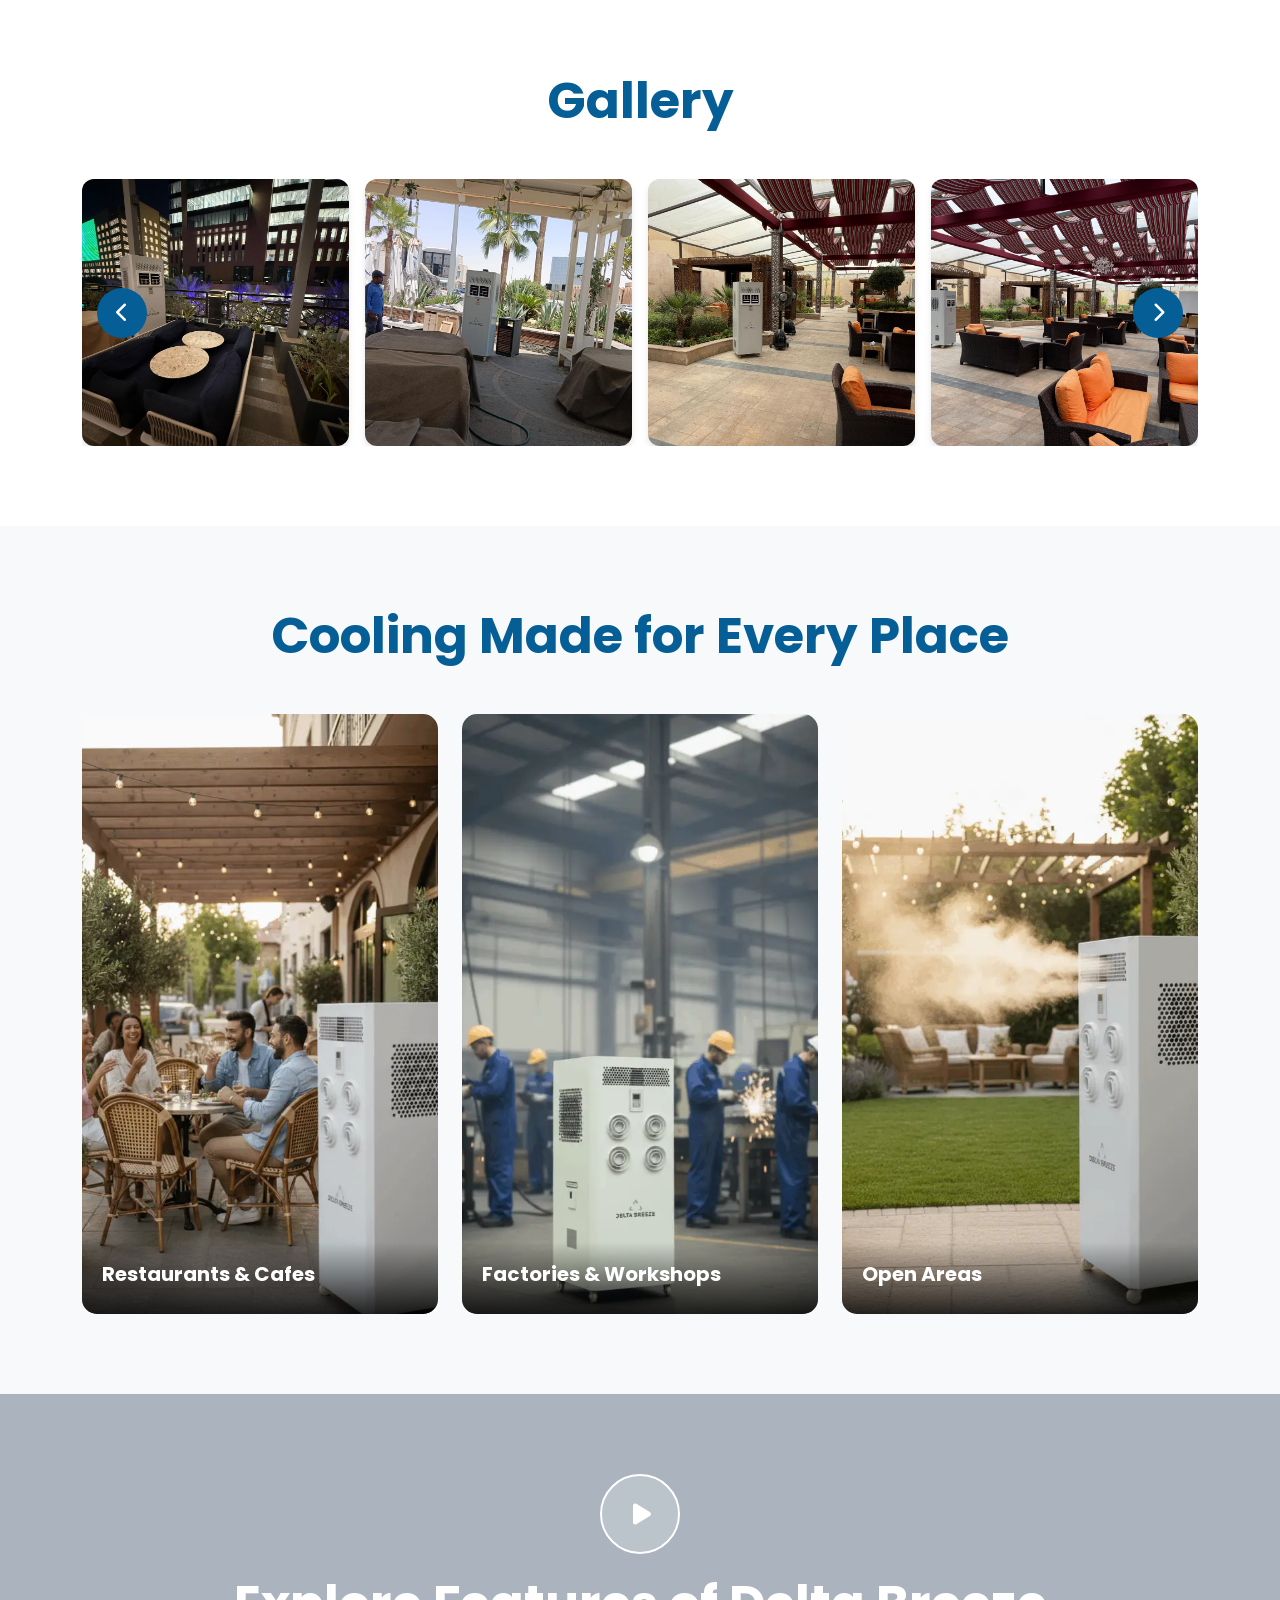
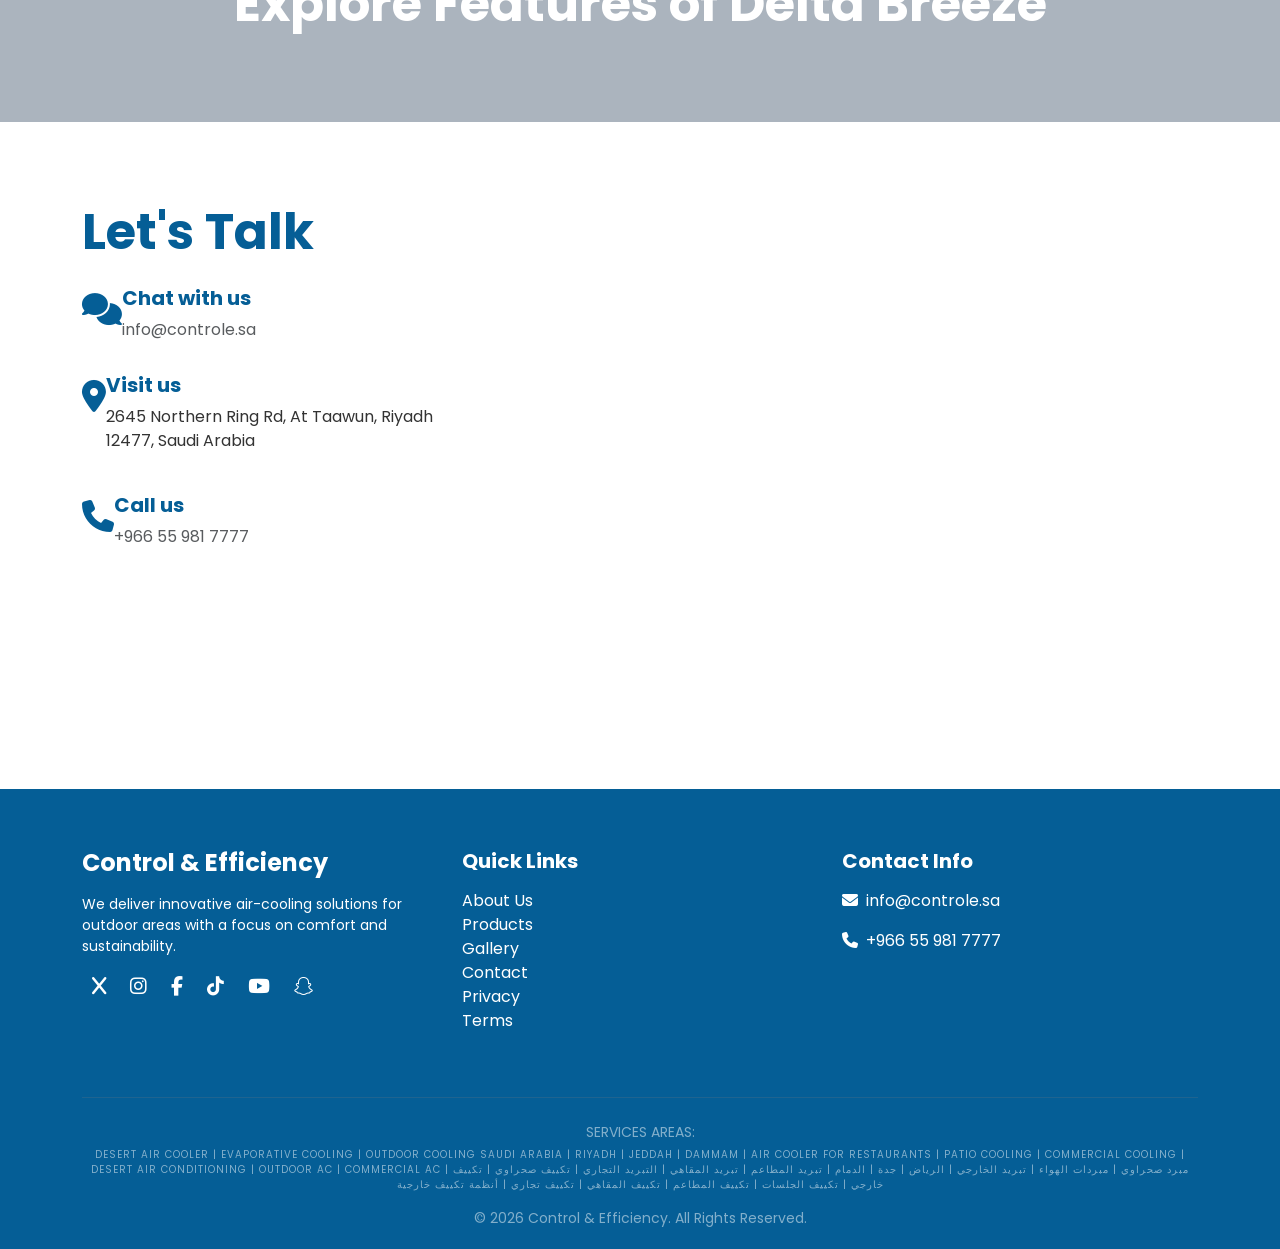
==== commit 7ed9ea7a: "edit url" ====
--- a/home.html
+++ b/home.html
@@ -1599,8 +1599,8 @@
                         <li><a href="#products" data-i18n="nav_products">Products</a></li>
                         <li><a href="#gallery" data-i18n="nav_gallery">Gallery</a></li>
                         <li><a href="#contact" data-i18n="nav_contact">Contact</a></li>
-                        <li><a href="privacy.html" data-i18n="nav_privacy">Praivacy</a></li>
-                        <li><a href="terms.html" data-i18n="nav_terms">Terms</a></li>
+                        <li><a href="./privacy" data-i18n="nav_privacy">Privacy</a></li>
+                        <li><a href="./terms" data-i18n="nav_terms">Terms</a></li>
                     </ul>
                 </div>
                 <div class="col-lg-4 mb-4">
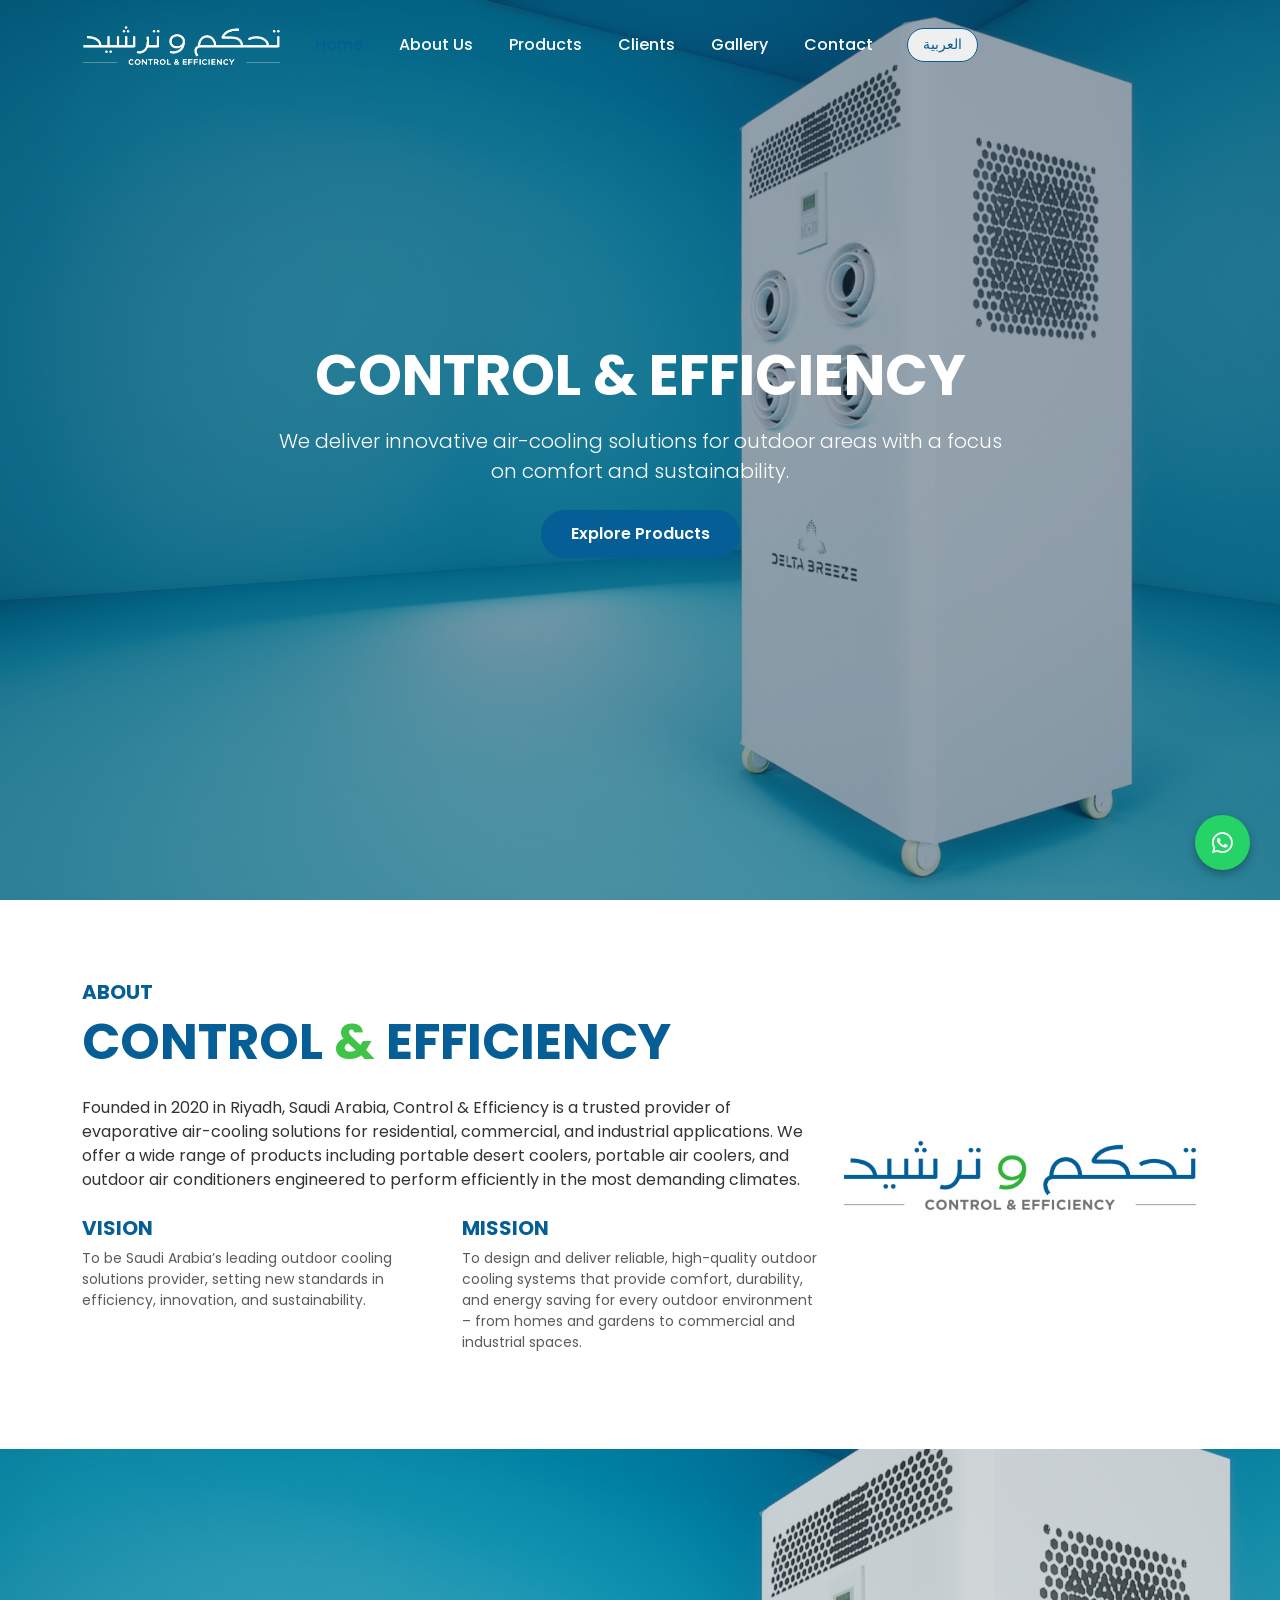
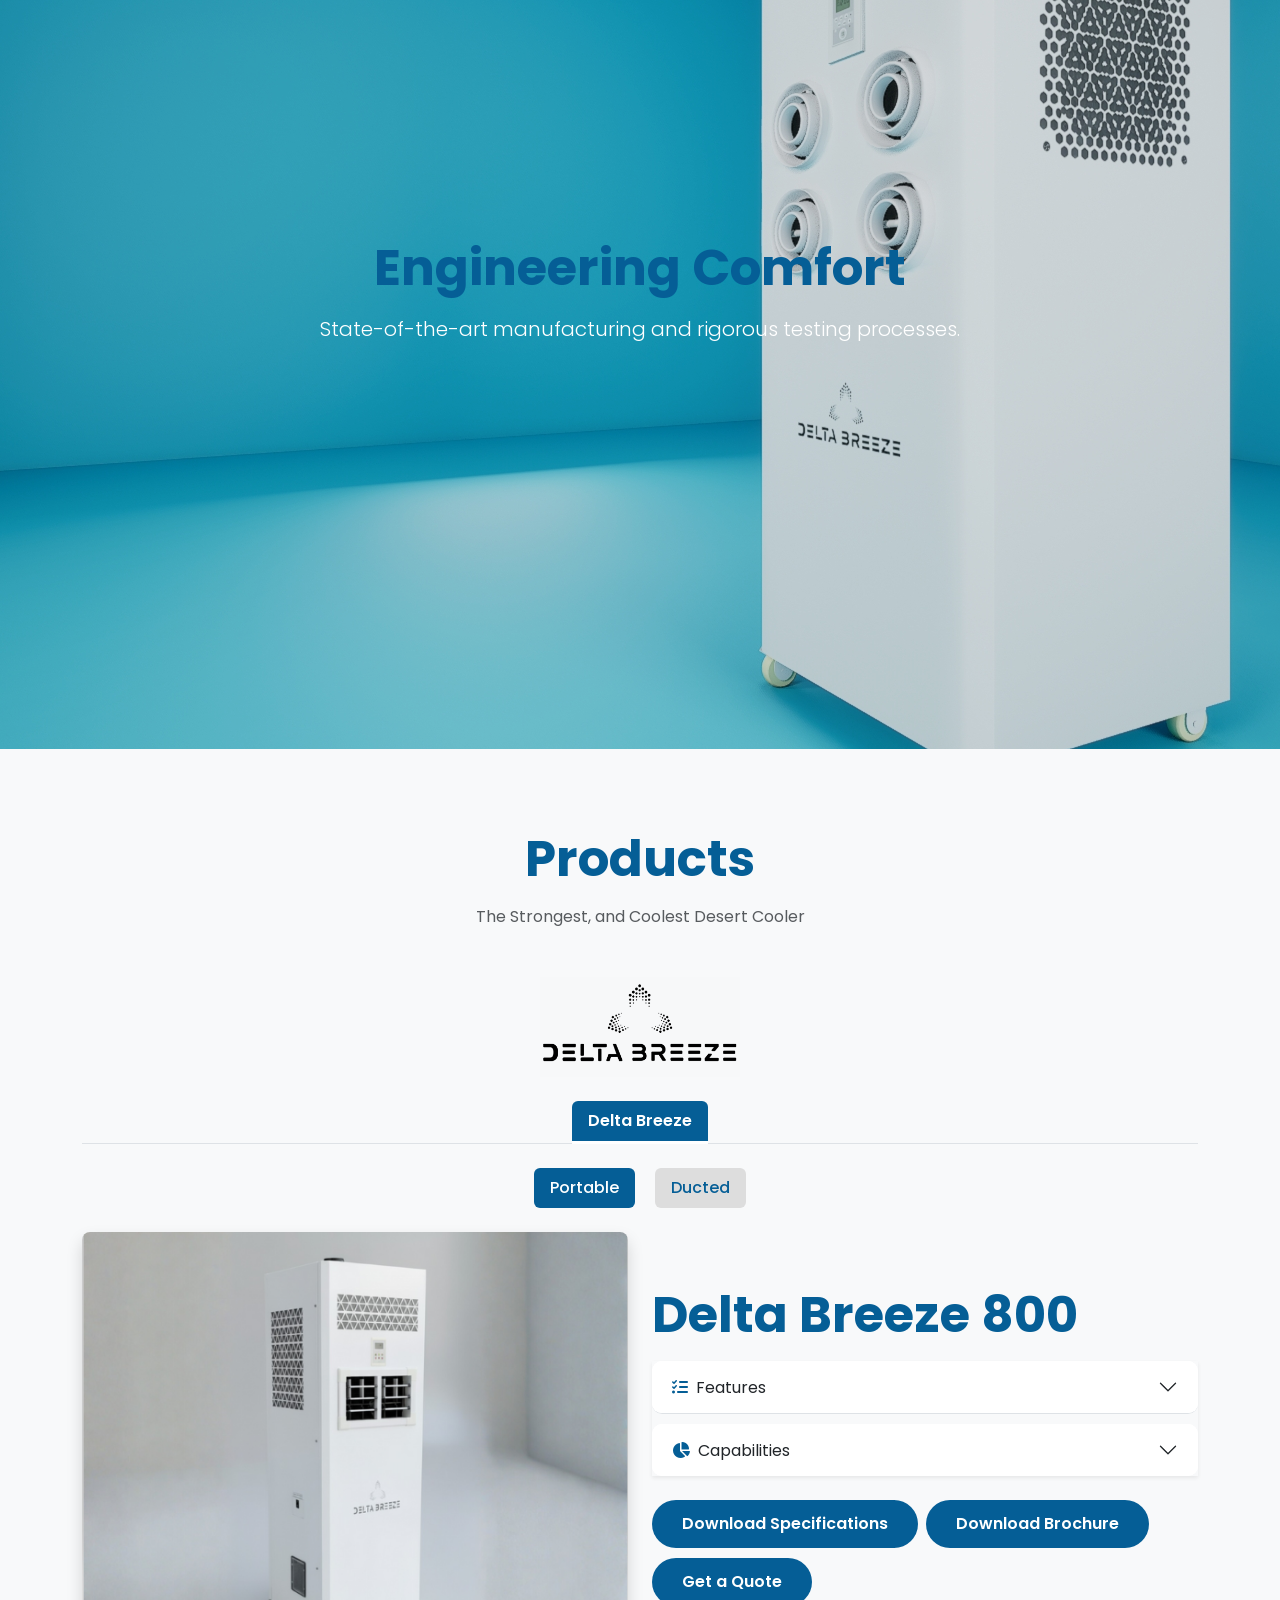
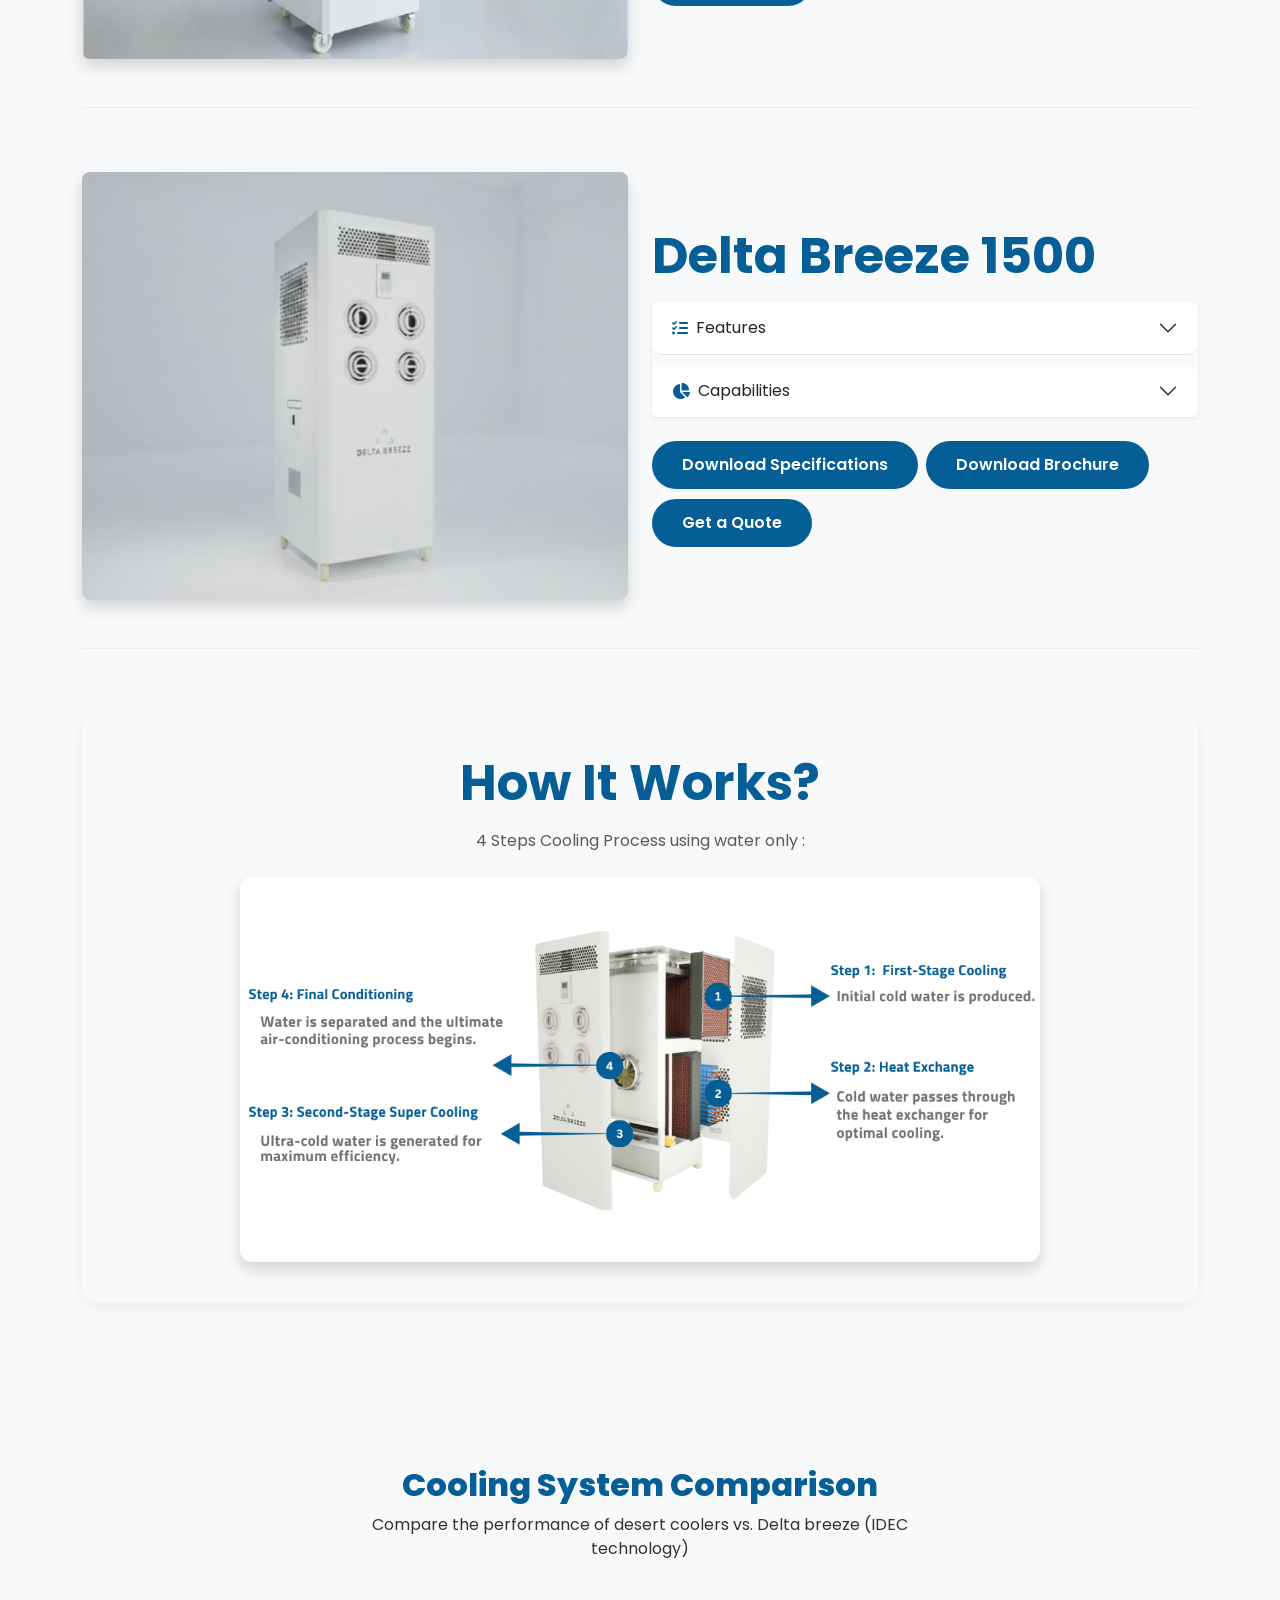
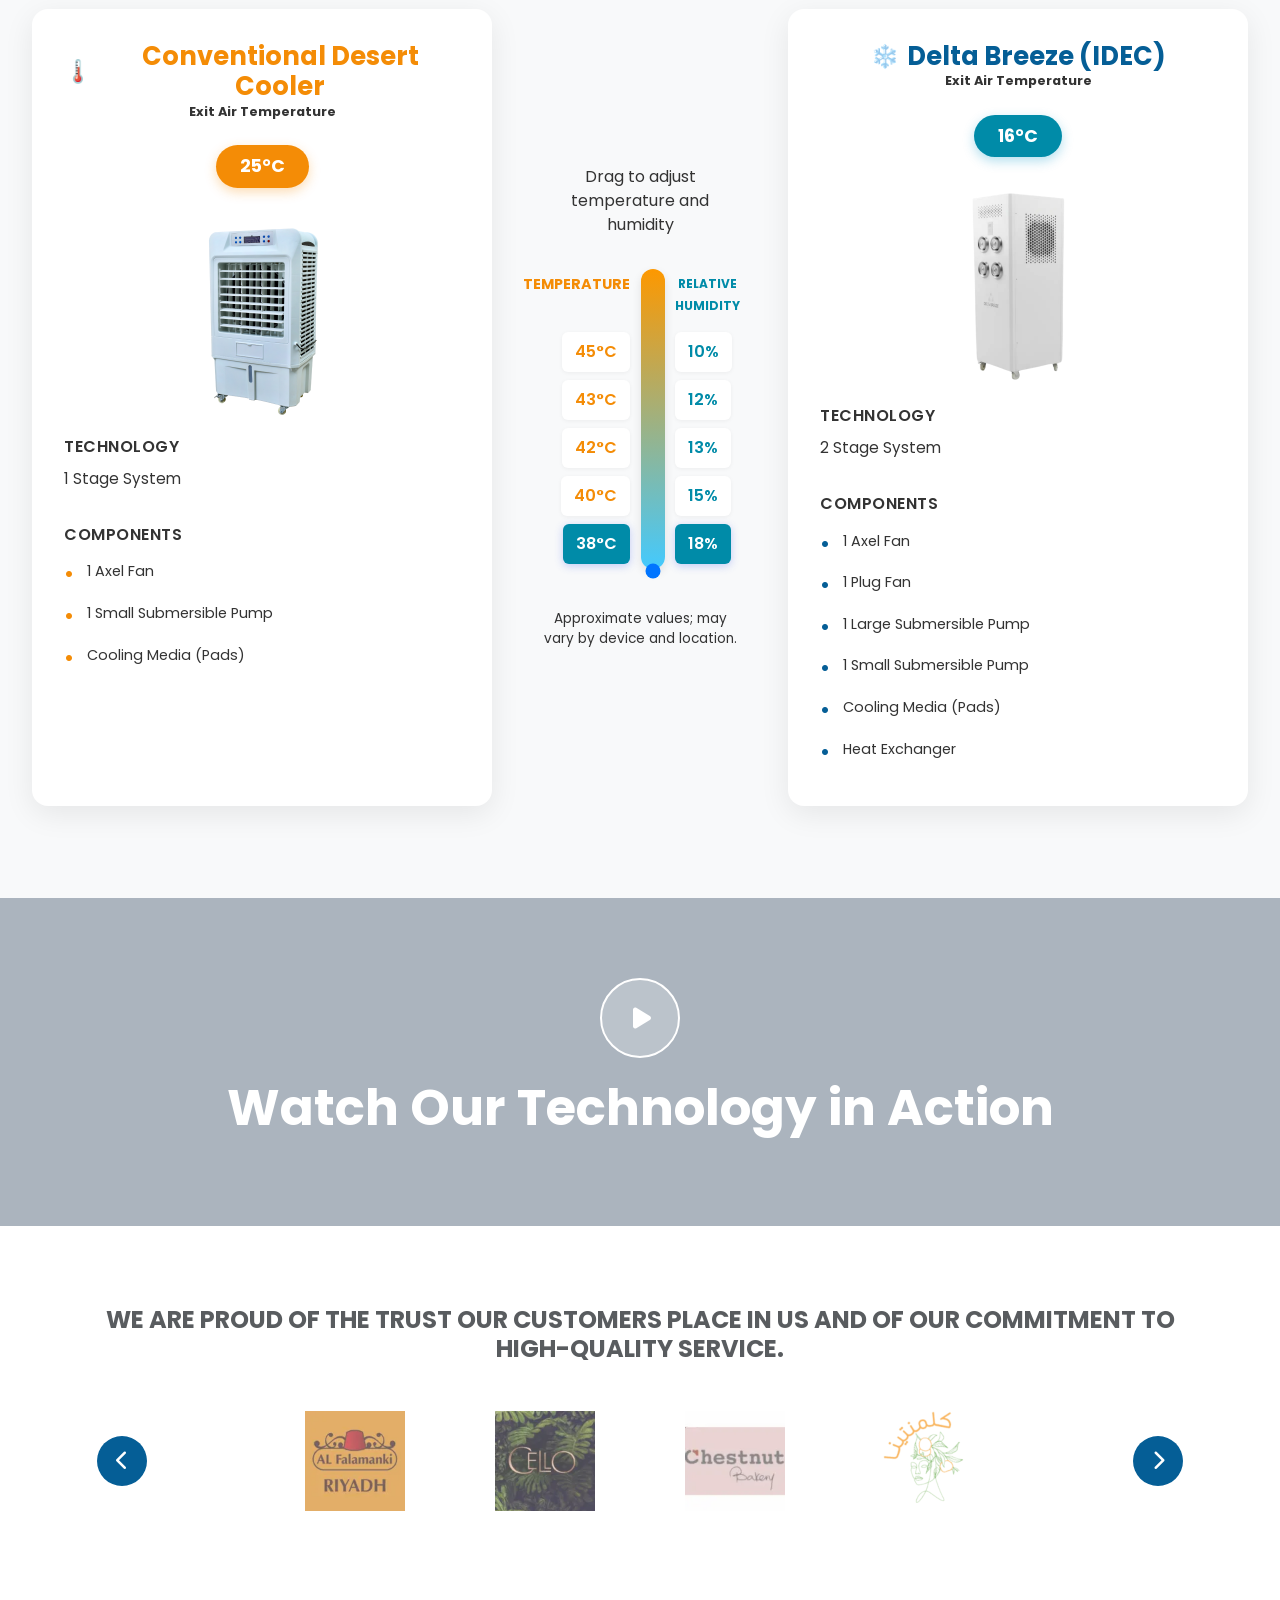
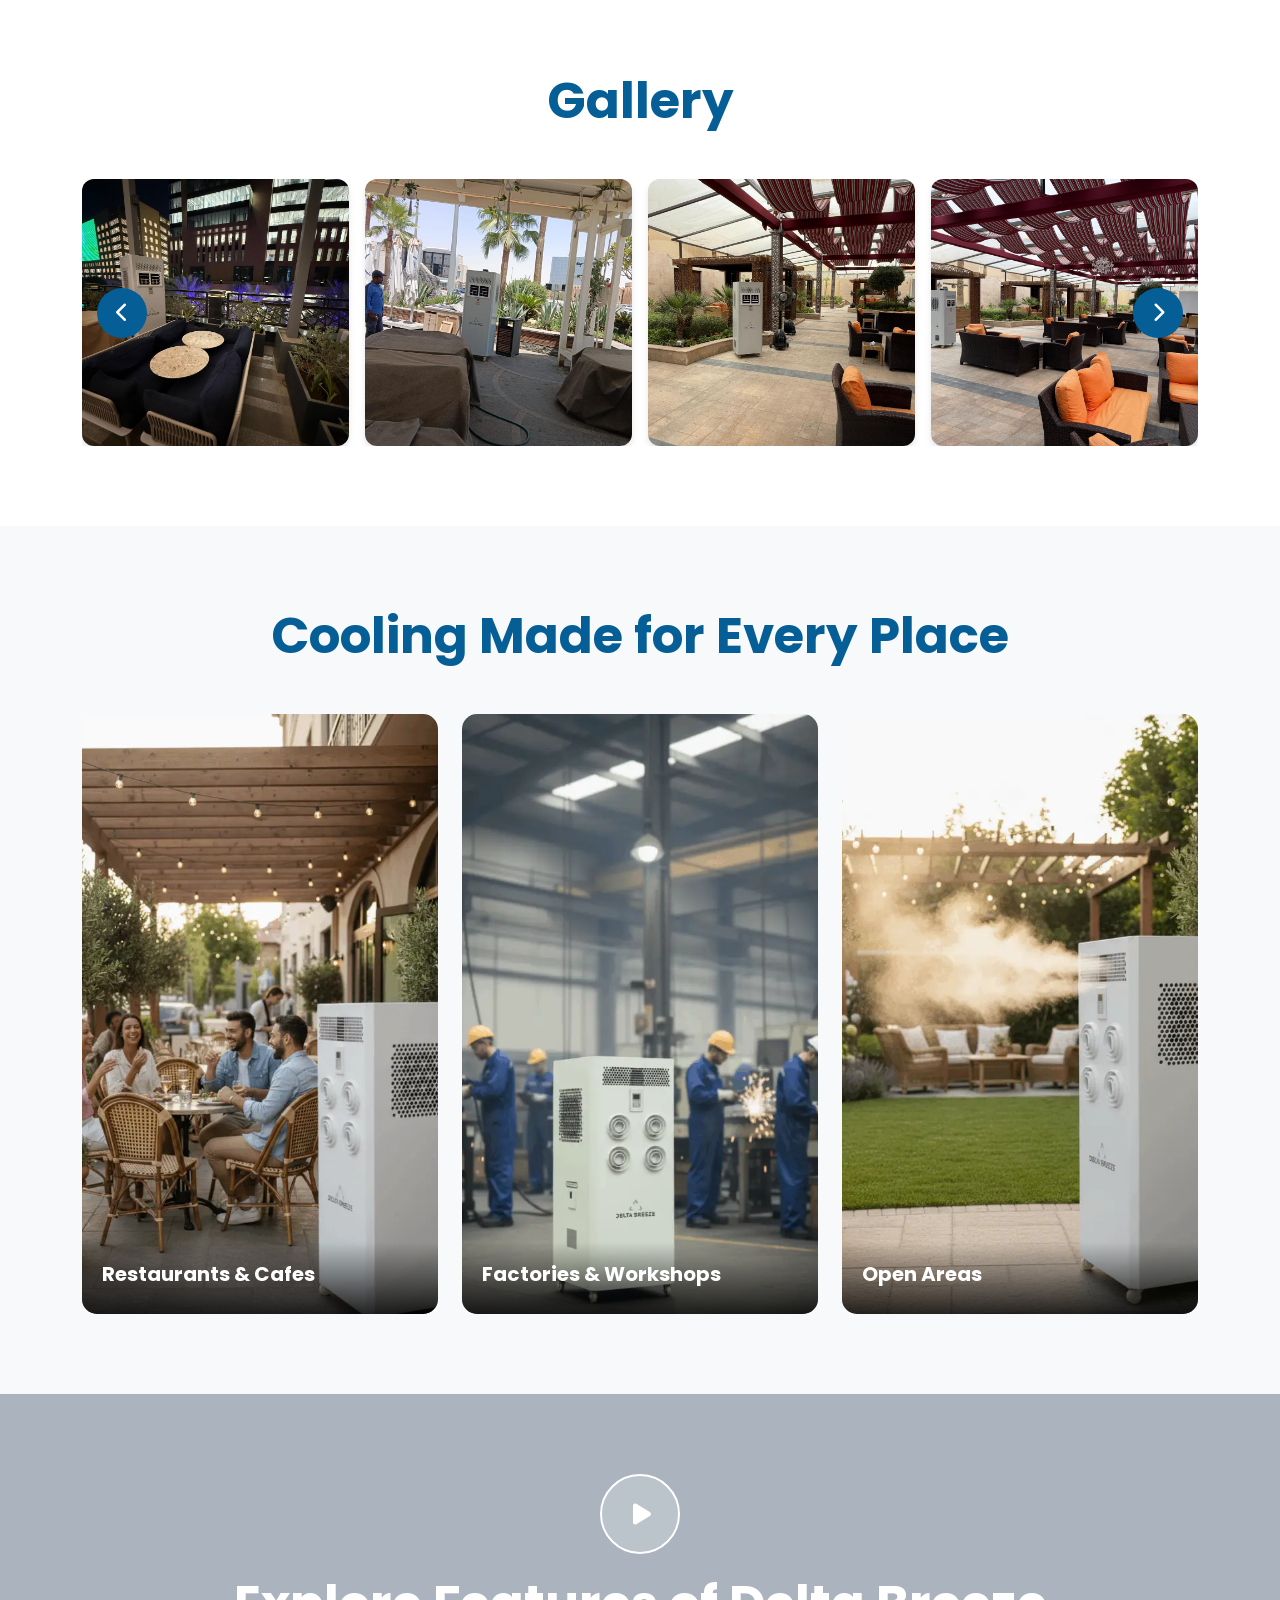
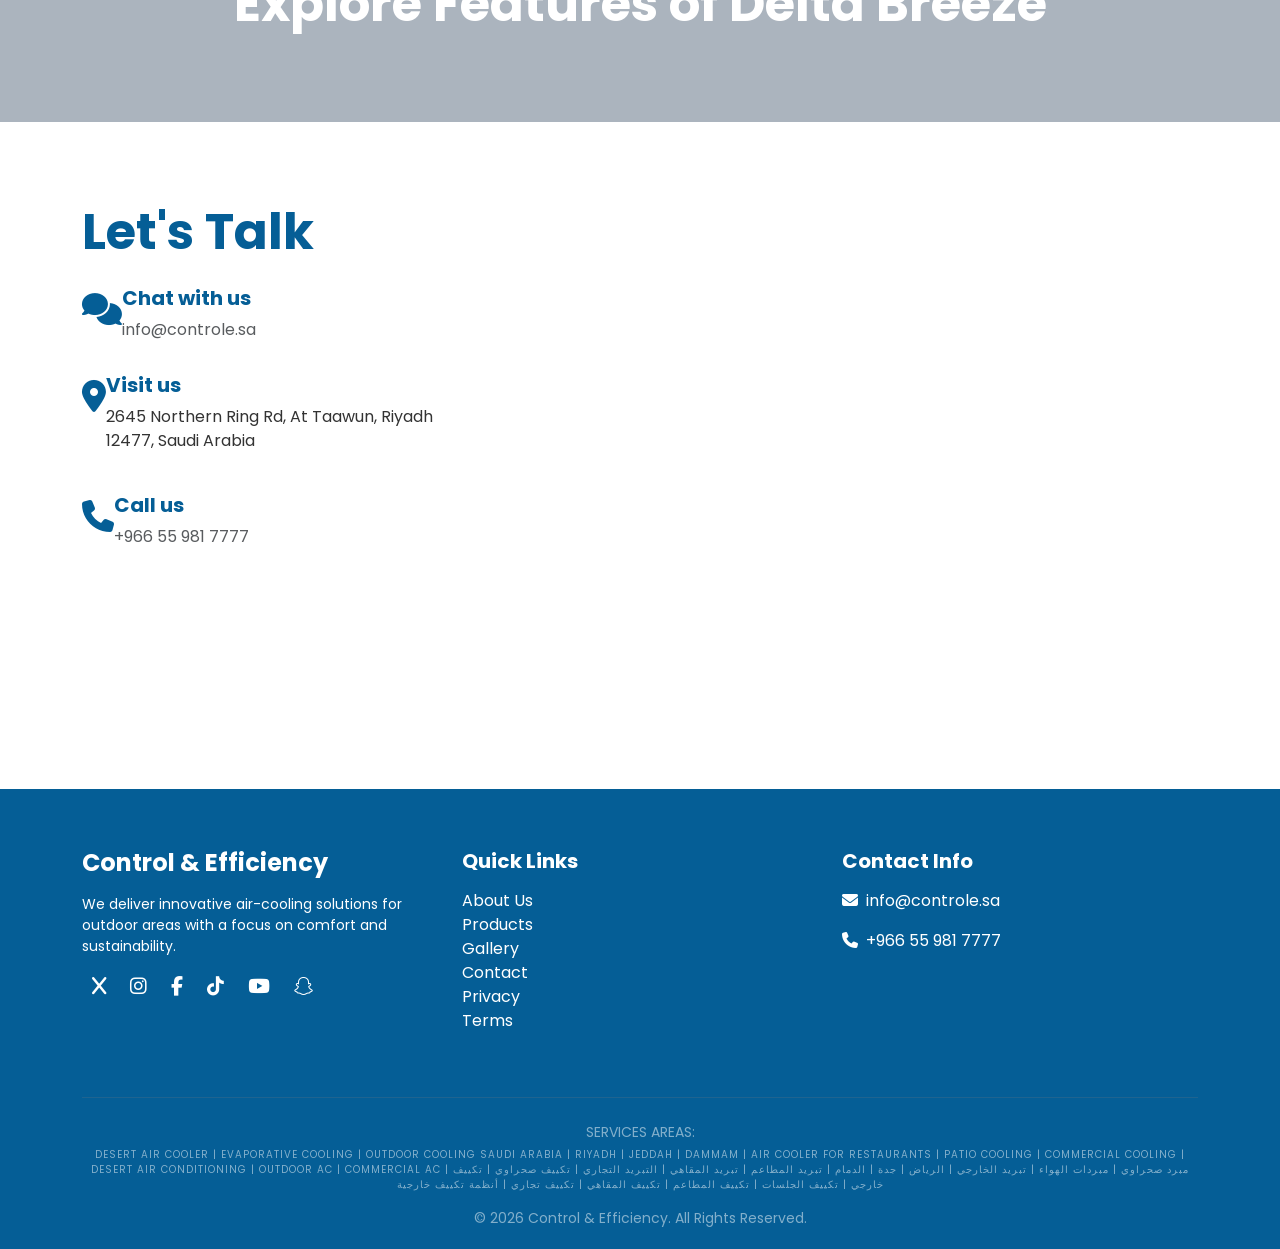
==== commit e530a44d: "add twitter" ====
--- a/home.html
+++ b/home.html
@@ -10,7 +10,9 @@
     <title>Control and Efficiency | Best Desert Air Cooler & Outdoor Cooling System in Saudi Arabia</title>
     <meta name="description"
         content="Control and Efficiency provides premier evaporative air-cooling solutions in Saudi Arabia. Innovative, energy-efficient cooling for homes, businesses, and industries.">
-<meta name="keywords" content="desert air cooler, evaporative air cooler, outdoor air cooler, outdoor cooling system, commercial air cooler, industrial evaporative cooler, patio cooling system, garden cooling system, large space air cooler, outdoor cooling solutions, buy desert cooler, best evaporative cooler, commercial desert cooler, air cooler for restaurants, patio cooling system for cafes, outdoor cooling system for restaurants, evaporative cooler for large areas, energy efficient air cooler, commercial outdoor cooler, cooling system for outdoor seating, desert air conditioning, outdoor air conditioning, commercial air conditioning, desert cooler Saudi Arabia, evaporative cooler Saudi Arabia, outdoor cooling system Saudi Arabia, desert cooler Riyadh, commercial air cooler KSA, outdoor cooling solutions Riyadh, patio cooling system Saudi Arabia, best outdoor cooling system for restaurants, evaporative cooling system for outdoor seating, large evaporative cooler for commercial spaces, outdoor air cooler for cafes, energy saving desert cooler, outdoor cooling system for patios, commercial evaporative cooling system, Windmason, Air20, HMX, Novel, Leadercool, Ajlan coolers, Aljazierah, Seeley, Al Kawthar, Alnada, Almanea, Alkhunaizan, Black Box, Extra, Sheta & Saif, Albassam, Nefal, United, Bait Aljaleed, Alghaith, Alshagran, Cooline, Zamil, Daikin, Fuji, Gree, Midea, LG, OGenral, Samsung, Carrier, Trane, Mando, Toshiba, York, Hisense, Hair, Mitsubishi, Basic, مبرد صحراوي, مبرد هواء صحراوي, مبردات الهواء, مبرد هواء خارجي, نظام تبريد خارجي, تبريد الأماكن المفتوحة, تبريد الجلسات الخارجية, تبريد الحدائق, تبريد التراسات, مبرد هواء للمساحات الكبيرة, شراء مبرد صحراوي, سعر المبرد الصحراوي, أفضل مبرد صحراوي, مبرد صحراوي للمطاعم, مبرد هواء للمقاهي, جهاز تبريد خارجي للمطاعم, مبرد هواء تجاري, نظام تبريد للمقاهي, مبرد هواء للمحلات, مبرد هواء للمخازن, مبرد صحراوي الرياض, مبردات هواء السعودية, نظام تبريد خارجي الرياض, مبرد هواء جدة, مبرد هواء الدمام, تبريد الأماكن المفتوحة السعودية, مبرد صحراوي للمقاهي الرياض, أفضل مبرد صحراوي للمطاعم, جهاز تبريد للجلسات الخارجية, نظام تبريد للمطاعم الخارجية, مبرد هواء للمساحات الكبيرة, تبريد خارجي للمقاهي, تبريد الحدائق والمسابح, جهاز تبريد خارجي اقتصادي, مبرد صحراوي موفر للطاقة, تكييف صحراوي, تكييف خارجي, تكييف الجلسات, تكييف المطاعم, تكييف المقاهي, تكييف تجاري, أحدث تكييف صحراوي, أنظمة تكييف خارجية, ويندميسون, اير تو او, اتش ام اكس, نوفيل, ليدر كول, مكيفات العجلان, مكيفات الجزيرة, مكيفات سيلي, مكيفات الكوثر, مكيفات الندى, المنيع, الخنيزان, الصندوق الاسود, اكسترا, اشتاء و الصيف, البسام, نفال, المتحدة, بيت الجليد, الغيث, الشقران, كول لاين, الزامل, دايكن, فوجي, قري, ميديا, ال جي, او جنرال, سامسونج, كارير, ترين, ماندو, توشيبا, يورك, هايسينس, هاير, متسوبيشي, بيسك">    <meta name="author" content="Control and Efficiency">
+    <meta name="keywords"
+        content="desert air cooler, evaporative air cooler, outdoor air cooler, outdoor cooling system, commercial air cooler, industrial evaporative cooler, patio cooling system, garden cooling system, large space air cooler, outdoor cooling solutions, buy desert cooler, best evaporative cooler, commercial desert cooler, air cooler for restaurants, patio cooling system for cafes, outdoor cooling system for restaurants, evaporative cooler for large areas, energy efficient air cooler, commercial outdoor cooler, cooling system for outdoor seating, desert air conditioning, outdoor air conditioning, commercial air conditioning, desert cooler Saudi Arabia, evaporative cooler Saudi Arabia, outdoor cooling system Saudi Arabia, desert cooler Riyadh, commercial air cooler KSA, outdoor cooling solutions Riyadh, patio cooling system Saudi Arabia, best outdoor cooling system for restaurants, evaporative cooling system for outdoor seating, large evaporative cooler for commercial spaces, outdoor air cooler for cafes, energy saving desert cooler, outdoor cooling system for patios, commercial evaporative cooling system, Windmason, Air20, HMX, Novel, Leadercool, Ajlan coolers, Aljazierah, Seeley, Al Kawthar, Alnada, Almanea, Alkhunaizan, Black Box, Extra, Sheta & Saif, Albassam, Nefal, United, Bait Aljaleed, Alghaith, Alshagran, Cooline, Zamil, Daikin, Fuji, Gree, Midea, LG, OGenral, Samsung, Carrier, Trane, Mando, Toshiba, York, Hisense, Hair, Mitsubishi, Basic, مبرد صحراوي, مبرد هواء صحراوي, مبردات الهواء, مبرد هواء خارجي, نظام تبريد خارجي, تبريد الأماكن المفتوحة, تبريد الجلسات الخارجية, تبريد الحدائق, تبريد التراسات, مبرد هواء للمساحات الكبيرة, شراء مبرد صحراوي, سعر المبرد الصحراوي, أفضل مبرد صحراوي, مبرد صحراوي للمطاعم, مبرد هواء للمقاهي, جهاز تبريد خارجي للمطاعم, مبرد هواء تجاري, نظام تبريد للمقاهي, مبرد هواء للمحلات, مبرد هواء للمخازن, مبرد صحراوي الرياض, مبردات هواء السعودية, نظام تبريد خارجي الرياض, مبرد هواء جدة, مبرد هواء الدمام, تبريد الأماكن المفتوحة السعودية, مبرد صحراوي للمقاهي الرياض, أفضل مبرد صحراوي للمطاعم, جهاز تبريد للجلسات الخارجية, نظام تبريد للمطاعم الخارجية, مبرد هواء للمساحات الكبيرة, تبريد خارجي للمقاهي, تبريد الحدائق والمسابح, جهاز تبريد خارجي اقتصادي, مبرد صحراوي موفر للطاقة, تكييف صحراوي, تكييف خارجي, تكييف الجلسات, تكييف المطاعم, تكييف المقاهي, تكييف تجاري, أحدث تكييف صحراوي, أنظمة تكييف خارجية, ويندميسون, اير تو او, اتش ام اكس, نوفيل, ليدر كول, مكيفات العجلان, مكيفات الجزيرة, مكيفات سيلي, مكيفات الكوثر, مكيفات الندى, المنيع, الخنيزان, الصندوق الاسود, اكسترا, اشتاء و الصيف, البسام, نفال, المتحدة, بيت الجليد, الغيث, الشقران, كول لاين, الزامل, دايكن, فوجي, قري, ميديا, ال جي, او جنرال, سامسونج, كارير, ترين, ماندو, توشيبا, يورك, هايسينس, هاير, متسوبيشي, بيسك">
+    <meta name="author" content="Control and Efficiency">
 
     <!-- Open Graph / Social Media -->
     <meta property="og:title" content="Control and Efficiency | Best Desert Air Cooler & Outdoor Cooling System in Saudi ArabiaBest Desert Air
@@ -67,6 +69,18 @@
 
     <script src="https://tally.so/widgets/embed.js"></script>
 
+    <!-- X conversion tracking base code -->
+    <script>
+        !function (e, t, n, s, u, a) {
+            e.twq || (s = e.twq = function () {
+                s.exe ? s.exe.apply(s, arguments) : s.queue.push(arguments);
+            }, s.version = '1.1', s.queue = [], u = t.createElement(n), u.async = !0, u.src = 'https://static.ads-twitter.com/uwt.js',
+                a = t.getElementsByTagName(n)[0], a.parentNode.insertBefore(u, a))
+        }(window, document, 'script');
+        twq('config', 'r1eaa');
+    </script>
+    <!-- End X conversion tracking base code -->
+
 
 </head>
 
@@ -401,7 +415,7 @@
                                                 </div>
                                             </div>
                                         </div>
-                                        <div class="d-flex gap-2" >
+                                        <div class="d-flex gap-2">
                                             <a href="assets/pdfs/final_edit_4p_digital.pdf" class="btn btn-cta"
                                                 target="_blank" data-i18n="btn_specs">Download Specifications</a>
                                             <a href="assets/pdfs/final_edit_ 2p_digital.pdf" class="btn btn-cta"
@@ -409,13 +423,15 @@
                                         </div>
                                         <div class="d-flex gap-2" style="margin-top: 10px;">
                                             <div class="enText">
-        <a href="#tally-open=xXZda9&tally-layout=modal&tally-emoji-animation=wave" class="btn btn-cta" data-i18n="btn_quote">Get a Quote</a>
-    </div>
-
-    <!-- Arabic Version (Visible in RTL) -->
-    <div class="arText">
-        <a href="#tally-open=xXZdQk&tally-layout=modal&tally-emoji-animation=wave" class="btn btn-cta" data-i18n="btn_quote">Get a Quote</a>
-    </div>
+                                                <a href="#tally-open=xXZda9&tally-layout=modal&tally-emoji-animation=wave"
+                                                    class="btn btn-cta" data-i18n="btn_quote">Get a Quote</a>
+                                            </div>
+
+                                            <!-- Arabic Version (Visible in RTL) -->
+                                            <div class="arText">
+                                                <a href="#tally-open=xXZdQk&tally-layout=modal&tally-emoji-animation=wave"
+                                                    class="btn btn-cta" data-i18n="btn_quote">Get a Quote</a>
+                                            </div>
                                         </div>
                                     </div>
                                 </div>
@@ -599,13 +615,15 @@
                                         </div>
                                         <div class="d-flex gap-2" style="margin-top: 10px;">
                                             <div class="enText">
-        <a href="#tally-open=xXZda9&tally-layout=modal&tally-emoji-animation=wave" class="btn btn-cta" data-i18n="btn_quote">Get a Quote</a>
-    </div>
-
-    <!-- Arabic Version (Visible in RTL) -->
-    <div class="arText">
-        <a href="#tally-open=xXZdQk&tally-layout=modal&tally-emoji-animation=wave" class="btn btn-cta" data-i18n="btn_quote">Get a Quote</a>
-    </div>
+                                                <a href="#tally-open=xXZda9&tally-layout=modal&tally-emoji-animation=wave"
+                                                    class="btn btn-cta" data-i18n="btn_quote">Get a Quote</a>
+                                            </div>
+
+                                            <!-- Arabic Version (Visible in RTL) -->
+                                            <div class="arText">
+                                                <a href="#tally-open=xXZdQk&tally-layout=modal&tally-emoji-animation=wave"
+                                                    class="btn btn-cta" data-i18n="btn_quote">Get a Quote</a>
+                                            </div>
                                         </div>
                                     </div>
                                 </div>
@@ -797,13 +815,15 @@
                                             </div>
                                         </div>
                                         <div class="enText">
-        <a href="#tally-open=xXZda9&tally-layout=modal&tally-emoji-animation=wave" class="btn btn-cta" data-i18n="btn_quote">Get a Quote</a>
-    </div>
-
-    <!-- Arabic Version (Visible in RTL) -->
-    <div class="arText">
-        <a href="#tally-open=xXZdQk&tally-layout=modal&tally-emoji-animation=wave" class="btn btn-cta" data-i18n="btn_quote">Get a Quote</a>
-    </div>
+                                            <a href="#tally-open=xXZda9&tally-layout=modal&tally-emoji-animation=wave"
+                                                class="btn btn-cta" data-i18n="btn_quote">Get a Quote</a>
+                                        </div>
+
+                                        <!-- Arabic Version (Visible in RTL) -->
+                                        <div class="arText">
+                                            <a href="#tally-open=xXZdQk&tally-layout=modal&tally-emoji-animation=wave"
+                                                class="btn btn-cta" data-i18n="btn_quote">Get a Quote</a>
+                                        </div>
                                     </div>
                                 </div>
                             </div>
@@ -962,13 +982,15 @@
                                             </div>
                                         </div>
                                         <div class="enText">
-        <a href="#tally-open=xXZda9&tally-layout=modal&tally-emoji-animation=wave" class="btn btn-cta" data-i18n="btn_quote">Get a Quote</a>
-    </div>
-
-    <!-- Arabic Version (Visible in RTL) -->
-    <div class="arText">
-        <a href="#tally-open=xXZdQk&tally-layout=modal&tally-emoji-animation=wave" class="btn btn-cta" data-i18n="btn_quote">Get a Quote</a>
-    </div>
+                                            <a href="#tally-open=xXZda9&tally-layout=modal&tally-emoji-animation=wave"
+                                                class="btn btn-cta" data-i18n="btn_quote">Get a Quote</a>
+                                        </div>
+
+                                        <!-- Arabic Version (Visible in RTL) -->
+                                        <div class="arText">
+                                            <a href="#tally-open=xXZdQk&tally-layout=modal&tally-emoji-animation=wave"
+                                                class="btn btn-cta" data-i18n="btn_quote">Get a Quote</a>
+                                        </div>
                                     </div>
                                 </div>
                             </div>
@@ -1127,14 +1149,16 @@
                                                 </div>
                                             </div>
                                         </div>
-                                         <div class="enText">
-        <a href="#tally-open=xXZda9&tally-layout=modal&tally-emoji-animation=wave" class="btn btn-cta" data-i18n="btn_quote">Get a Quote</a>
-    </div>
-
-    <!-- Arabic Version (Visible in RTL) -->
-    <div class="arText">
-        <a href="#tally-open=xXZdQk&tally-layout=modal&tally-emoji-animation=wave" class="btn btn-cta" data-i18n="btn_quote">Get a Quote</a>
-    </div>
+                                        <div class="enText">
+                                            <a href="#tally-open=xXZda9&tally-layout=modal&tally-emoji-animation=wave"
+                                                class="btn btn-cta" data-i18n="btn_quote">Get a Quote</a>
+                                        </div>
+
+                                        <!-- Arabic Version (Visible in RTL) -->
+                                        <div class="arText">
+                                            <a href="#tally-open=xXZdQk&tally-layout=modal&tally-emoji-animation=wave"
+                                                class="btn btn-cta" data-i18n="btn_quote">Get a Quote</a>
+                                        </div>
                                     </div>
                                 </div>
                             </div>
@@ -1307,110 +1331,188 @@
 
     <!-- Market Leaders Section (SEO for Competitor Keywords) -->
     <div class="seo-hidden">
-    <section class="section-padding bg-light">
-    <div class="container">
-        <div class="text-center mb-5" data-aos="fade-up">
-            <h2 class="mb-3" data-i18n="market_leaders_title">Market Leaders & Alternatives</h2>
-            <p class="text-muted w-75 mx-auto" data-i18n="market_leaders_desc">
-                We offer a superior alternative to the leading cooling brands in the region.
-            </p>
-        </div>
-
-        <!-- English List (Visible in LTR) -->
-        <div class="enText">
-            <div class="row justify-content-center g-2" data-aos="fade-up">
-                <!-- Brands -->
-                <div class="col-auto"><span class="badge bg-white text-dark border shadow-sm p-2">Windmason</span></div>
-                <div class="col-auto"><span class="badge bg-white text-dark border shadow-sm p-2">Air20</span></div>
-                <div class="col-auto"><span class="badge bg-white text-dark border shadow-sm p-2">HMX</span></div>
-                <div class="col-auto"><span class="badge bg-white text-dark border shadow-sm p-2">Novel</span></div>
-                <div class="col-auto"><span class="badge bg-white text-dark border shadow-sm p-2">Leadercool</span></div>
-                <div class="col-auto"><span class="badge bg-white text-dark border shadow-sm p-2">Ajlan Coolers</span></div>
-                <div class="col-auto"><span class="badge bg-white text-dark border shadow-sm p-2">Aljazierah</span></div>
-                <div class="col-auto"><span class="badge bg-white text-dark border shadow-sm p-2">Seeley</span></div>
-                <div class="col-auto"><span class="badge bg-white text-dark border shadow-sm p-2">Al Kawthar</span></div>
-                <div class="col-auto"><span class="badge bg-white text-dark border shadow-sm p-2">Alnada</span></div>
-                <div class="col-auto"><span class="badge bg-white text-dark border shadow-sm p-2">Almanea</span></div>
-                <div class="col-auto"><span class="badge bg-white text-dark border shadow-sm p-2">Alkhunaizan</span></div>
-                <div class="col-auto"><span class="badge bg-white text-dark border shadow-sm p-2">Black Box</span></div>
-                <div class="col-auto"><span class="badge bg-white text-dark border shadow-sm p-2">Extra</span></div>
-                <div class="col-auto"><span class="badge bg-white text-dark border shadow-sm p-2">Sheta & Saif</span></div>
-                <div class="col-auto"><span class="badge bg-white text-dark border shadow-sm p-2">Albassam</span></div>
-                <div class="col-auto"><span class="badge bg-white text-dark border shadow-sm p-2">Nefal</span></div>
-                <div class="col-auto"><span class="badge bg-white text-dark border shadow-sm p-2">United</span></div>
-                <div class="col-auto"><span class="badge bg-white text-dark border shadow-sm p-2">Bait Aljaleed</span></div>
-                <div class="col-auto"><span class="badge bg-white text-dark border shadow-sm p-2">Alghaith</span></div>
-                <div class="col-auto"><span class="badge bg-white text-dark border shadow-sm p-2">Alshagran</span></div>
-                <div class="col-auto"><span class="badge bg-white text-dark border shadow-sm p-2">Cooline</span></div>
-                <div class="col-auto"><span class="badge bg-white text-dark border shadow-sm p-2">Zamil</span></div>
-                <div class="col-auto"><span class="badge bg-white text-dark border shadow-sm p-2">Daikin</span></div>
-                <div class="col-auto"><span class="badge bg-white text-dark border shadow-sm p-2">Fuji</span></div>
-                <div class="col-auto"><span class="badge bg-white text-dark border shadow-sm p-2">Gree</span></div>
-                <div class="col-auto"><span class="badge bg-white text-dark border shadow-sm p-2">Midea</span></div>
-                <div class="col-auto"><span class="badge bg-white text-dark border shadow-sm p-2">LG</span></div>
-                <div class="col-auto"><span class="badge bg-white text-dark border shadow-sm p-2">OGenral</span></div>
-                <div class="col-auto"><span class="badge bg-white text-dark border shadow-sm p-2">Samsung</span></div>
-                <div class="col-auto"><span class="badge bg-white text-dark border shadow-sm p-2">Carrier</span></div>
-                <div class="col-auto"><span class="badge bg-white text-dark border shadow-sm p-2">Trane</span></div>
-                <div class="col-auto"><span class="badge bg-white text-dark border shadow-sm p-2">Mando</span></div>
-                <div class="col-auto"><span class="badge bg-white text-dark border shadow-sm p-2">Toshiba</span></div>
-                <div class="col-auto"><span class="badge bg-white text-dark border shadow-sm p-2">York</span></div>
-                <div class="col-auto"><span class="badge bg-white text-dark border shadow-sm p-2">Hisense</span></div>
-                <div class="col-auto"><span class="badge bg-white text-dark border shadow-sm p-2">Hair</span></div>
-                <div class="col-auto"><span class="badge bg-white text-dark border shadow-sm p-2">Mitsubishi</span></div>
-                <div class="col-auto"><span class="badge bg-white text-dark border shadow-sm p-2">Basic</span></div>
+        <section class="section-padding bg-light">
+            <div class="container">
+                <div class="text-center mb-5" data-aos="fade-up">
+                    <h2 class="mb-3" data-i18n="market_leaders_title">Market Leaders & Alternatives</h2>
+                    <p class="text-muted w-75 mx-auto" data-i18n="market_leaders_desc">
+                        We offer a superior alternative to the leading cooling brands in the region.
+                    </p>
+                </div>
+
+                <!-- English List (Visible in LTR) -->
+                <div class="enText">
+                    <div class="row justify-content-center g-2" data-aos="fade-up">
+                        <!-- Brands -->
+                        <div class="col-auto"><span
+                                class="badge bg-white text-dark border shadow-sm p-2">Windmason</span></div>
+                        <div class="col-auto"><span class="badge bg-white text-dark border shadow-sm p-2">Air20</span>
+                        </div>
+                        <div class="col-auto"><span class="badge bg-white text-dark border shadow-sm p-2">HMX</span>
+                        </div>
+                        <div class="col-auto"><span class="badge bg-white text-dark border shadow-sm p-2">Novel</span>
+                        </div>
+                        <div class="col-auto"><span
+                                class="badge bg-white text-dark border shadow-sm p-2">Leadercool</span></div>
+                        <div class="col-auto"><span class="badge bg-white text-dark border shadow-sm p-2">Ajlan
+                                Coolers</span></div>
+                        <div class="col-auto"><span
+                                class="badge bg-white text-dark border shadow-sm p-2">Aljazierah</span></div>
+                        <div class="col-auto"><span class="badge bg-white text-dark border shadow-sm p-2">Seeley</span>
+                        </div>
+                        <div class="col-auto"><span class="badge bg-white text-dark border shadow-sm p-2">Al
+                                Kawthar</span></div>
+                        <div class="col-auto"><span class="badge bg-white text-dark border shadow-sm p-2">Alnada</span>
+                        </div>
+                        <div class="col-auto"><span class="badge bg-white text-dark border shadow-sm p-2">Almanea</span>
+                        </div>
+                        <div class="col-auto"><span
+                                class="badge bg-white text-dark border shadow-sm p-2">Alkhunaizan</span></div>
+                        <div class="col-auto"><span class="badge bg-white text-dark border shadow-sm p-2">Black
+                                Box</span></div>
+                        <div class="col-auto"><span class="badge bg-white text-dark border shadow-sm p-2">Extra</span>
+                        </div>
+                        <div class="col-auto"><span class="badge bg-white text-dark border shadow-sm p-2">Sheta &
+                                Saif</span></div>
+                        <div class="col-auto"><span
+                                class="badge bg-white text-dark border shadow-sm p-2">Albassam</span></div>
+                        <div class="col-auto"><span class="badge bg-white text-dark border shadow-sm p-2">Nefal</span>
+                        </div>
+                        <div class="col-auto"><span class="badge bg-white text-dark border shadow-sm p-2">United</span>
+                        </div>
+                        <div class="col-auto"><span class="badge bg-white text-dark border shadow-sm p-2">Bait
+                                Aljaleed</span></div>
+                        <div class="col-auto"><span
+                                class="badge bg-white text-dark border shadow-sm p-2">Alghaith</span></div>
+                        <div class="col-auto"><span
+                                class="badge bg-white text-dark border shadow-sm p-2">Alshagran</span></div>
+                        <div class="col-auto"><span class="badge bg-white text-dark border shadow-sm p-2">Cooline</span>
+                        </div>
+                        <div class="col-auto"><span class="badge bg-white text-dark border shadow-sm p-2">Zamil</span>
+                        </div>
+                        <div class="col-auto"><span class="badge bg-white text-dark border shadow-sm p-2">Daikin</span>
+                        </div>
+                        <div class="col-auto"><span class="badge bg-white text-dark border shadow-sm p-2">Fuji</span>
+                        </div>
+                        <div class="col-auto"><span class="badge bg-white text-dark border shadow-sm p-2">Gree</span>
+                        </div>
+                        <div class="col-auto"><span class="badge bg-white text-dark border shadow-sm p-2">Midea</span>
+                        </div>
+                        <div class="col-auto"><span class="badge bg-white text-dark border shadow-sm p-2">LG</span>
+                        </div>
+                        <div class="col-auto"><span class="badge bg-white text-dark border shadow-sm p-2">OGenral</span>
+                        </div>
+                        <div class="col-auto"><span class="badge bg-white text-dark border shadow-sm p-2">Samsung</span>
+                        </div>
+                        <div class="col-auto"><span class="badge bg-white text-dark border shadow-sm p-2">Carrier</span>
+                        </div>
+                        <div class="col-auto"><span class="badge bg-white text-dark border shadow-sm p-2">Trane</span>
+                        </div>
+                        <div class="col-auto"><span class="badge bg-white text-dark border shadow-sm p-2">Mando</span>
+                        </div>
+                        <div class="col-auto"><span class="badge bg-white text-dark border shadow-sm p-2">Toshiba</span>
+                        </div>
+                        <div class="col-auto"><span class="badge bg-white text-dark border shadow-sm p-2">York</span>
+                        </div>
+                        <div class="col-auto"><span class="badge bg-white text-dark border shadow-sm p-2">Hisense</span>
+                        </div>
+                        <div class="col-auto"><span class="badge bg-white text-dark border shadow-sm p-2">Hair</span>
+                        </div>
+                        <div class="col-auto"><span
+                                class="badge bg-white text-dark border shadow-sm p-2">Mitsubishi</span></div>
+                        <div class="col-auto"><span class="badge bg-white text-dark border shadow-sm p-2">Basic</span>
+                        </div>
+                    </div>
+                </div>
+
+                <!-- Arabic List (Visible in RTL) -->
+                <div class="arText">
+                    <div class="row justify-content-center g-2" data-aos="fade-up">
+                        <!-- Brands -->
+                        <div class="col-auto"><span
+                                class="badge bg-white text-dark border shadow-sm p-2">ويندميسون</span></div>
+                        <div class="col-auto"><span class="badge bg-white text-dark border shadow-sm p-2">اير تو
+                                او</span></div>
+                        <div class="col-auto"><span class="badge bg-white text-dark border shadow-sm p-2">اتش ام
+                                اكس</span></div>
+                        <div class="col-auto"><span class="badge bg-white text-dark border shadow-sm p-2">نوفيل</span>
+                        </div>
+                        <div class="col-auto"><span class="badge bg-white text-dark border shadow-sm p-2">ليدر
+                                كول</span></div>
+                        <div class="col-auto"><span class="badge bg-white text-dark border shadow-sm p-2">مكيفات
+                                العجلان</span></div>
+                        <div class="col-auto"><span class="badge bg-white text-dark border shadow-sm p-2">مكيفات
+                                الجزيرة</span></div>
+                        <div class="col-auto"><span class="badge bg-white text-dark border shadow-sm p-2">مكيفات
+                                سيلي</span></div>
+                        <div class="col-auto"><span class="badge bg-white text-dark border shadow-sm p-2">مكيفات
+                                الكوثر</span></div>
+                        <div class="col-auto"><span class="badge bg-white text-dark border shadow-sm p-2">مكيفات
+                                الندى</span></div>
+                        <div class="col-auto"><span class="badge bg-white text-dark border shadow-sm p-2">المنيع</span>
+                        </div>
+                        <div class="col-auto"><span
+                                class="badge bg-white text-dark border shadow-sm p-2">الخنيزان</span></div>
+                        <div class="col-auto"><span class="badge bg-white text-dark border shadow-sm p-2">الصندوق
+                                الاسود</span></div>
+                        <div class="col-auto"><span class="badge bg-white text-dark border shadow-sm p-2">اكسترا</span>
+                        </div>
+                        <div class="col-auto"><span class="badge bg-white text-dark border shadow-sm p-2">اشتاء و
+                                الصيف</span></div>
+                        <div class="col-auto"><span class="badge bg-white text-dark border shadow-sm p-2">البسام</span>
+                        </div>
+                        <div class="col-auto"><span class="badge bg-white text-dark border shadow-sm p-2">نفال</span>
+                        </div>
+                        <div class="col-auto"><span class="badge bg-white text-dark border shadow-sm p-2">المتحدة</span>
+                        </div>
+                        <div class="col-auto"><span class="badge bg-white text-dark border shadow-sm p-2">بيت
+                                الجليد</span></div>
+                        <div class="col-auto"><span class="badge bg-white text-dark border shadow-sm p-2">الغيث</span>
+                        </div>
+                        <div class="col-auto"><span class="badge bg-white text-dark border shadow-sm p-2">الشقران</span>
+                        </div>
+                        <div class="col-auto"><span class="badge bg-white text-dark border shadow-sm p-2">كول
+                                لاين</span></div>
+                        <div class="col-auto"><span class="badge bg-white text-dark border shadow-sm p-2">الزامل</span>
+                        </div>
+                        <div class="col-auto"><span class="badge bg-white text-dark border shadow-sm p-2">دايكن</span>
+                        </div>
+                        <div class="col-auto"><span class="badge bg-white text-dark border shadow-sm p-2">فوجي</span>
+                        </div>
+                        <div class="col-auto"><span class="badge bg-white text-dark border shadow-sm p-2">قري</span>
+                        </div>
+                        <div class="col-auto"><span class="badge bg-white text-dark border shadow-sm p-2">ميديا</span>
+                        </div>
+                        <div class="col-auto"><span class="badge bg-white text-dark border shadow-sm p-2">ال جي</span>
+                        </div>
+                        <div class="col-auto"><span class="badge bg-white text-dark border shadow-sm p-2">او
+                                جنرال</span></div>
+                        <div class="col-auto"><span class="badge bg-white text-dark border shadow-sm p-2">سامسونج</span>
+                        </div>
+                        <div class="col-auto"><span class="badge bg-white text-dark border shadow-sm p-2">كارير</span>
+                        </div>
+                        <div class="col-auto"><span class="badge bg-white text-dark border shadow-sm p-2">ترين</span>
+                        </div>
+                        <div class="col-auto"><span class="badge bg-white text-dark border shadow-sm p-2">ماندو</span>
+                        </div>
+                        <div class="col-auto"><span class="badge bg-white text-dark border shadow-sm p-2">توشيبا</span>
+                        </div>
+                        <div class="col-auto"><span class="badge bg-white text-dark border shadow-sm p-2">يورك</span>
+                        </div>
+                        <div class="col-auto"><span class="badge bg-white text-dark border shadow-sm p-2">هايسينس</span>
+                        </div>
+                        <div class="col-auto"><span class="badge bg-white text-dark border shadow-sm p-2">هاير</span>
+                        </div>
+                        <div class="col-auto"><span
+                                class="badge bg-white text-dark border shadow-sm p-2">متسوبيشي</span></div>
+                        <div class="col-auto"><span class="badge bg-white text-dark border shadow-sm p-2">بيسك</span>
+                        </div>
+                    </div>
+                </div>
+
             </div>
-        </div>
-
-        <!-- Arabic List (Visible in RTL) -->
-        <div class="arText">
-            <div class="row justify-content-center g-2" data-aos="fade-up">
-                <!-- Brands -->
-                <div class="col-auto"><span class="badge bg-white text-dark border shadow-sm p-2">ويندميسون</span></div>
-                <div class="col-auto"><span class="badge bg-white text-dark border shadow-sm p-2">اير تو او</span></div>
-                <div class="col-auto"><span class="badge bg-white text-dark border shadow-sm p-2">اتش ام اكس</span></div>
-                <div class="col-auto"><span class="badge bg-white text-dark border shadow-sm p-2">نوفيل</span></div>
-                <div class="col-auto"><span class="badge bg-white text-dark border shadow-sm p-2">ليدر كول</span></div>
-                <div class="col-auto"><span class="badge bg-white text-dark border shadow-sm p-2">مكيفات العجلان</span></div>
-                <div class="col-auto"><span class="badge bg-white text-dark border shadow-sm p-2">مكيفات الجزيرة</span></div>
-                <div class="col-auto"><span class="badge bg-white text-dark border shadow-sm p-2">مكيفات سيلي</span></div>
-                <div class="col-auto"><span class="badge bg-white text-dark border shadow-sm p-2">مكيفات الكوثر</span></div>
-                <div class="col-auto"><span class="badge bg-white text-dark border shadow-sm p-2">مكيفات الندى</span></div>
-                <div class="col-auto"><span class="badge bg-white text-dark border shadow-sm p-2">المنيع</span></div>
-                <div class="col-auto"><span class="badge bg-white text-dark border shadow-sm p-2">الخنيزان</span></div>
-                <div class="col-auto"><span class="badge bg-white text-dark border shadow-sm p-2">الصندوق الاسود</span></div>
-                <div class="col-auto"><span class="badge bg-white text-dark border shadow-sm p-2">اكسترا</span></div>
-                <div class="col-auto"><span class="badge bg-white text-dark border shadow-sm p-2">اشتاء و الصيف</span></div>
-                <div class="col-auto"><span class="badge bg-white text-dark border shadow-sm p-2">البسام</span></div>
-                <div class="col-auto"><span class="badge bg-white text-dark border shadow-sm p-2">نفال</span></div>
-                <div class="col-auto"><span class="badge bg-white text-dark border shadow-sm p-2">المتحدة</span></div>
-                <div class="col-auto"><span class="badge bg-white text-dark border shadow-sm p-2">بيت الجليد</span></div>
-                <div class="col-auto"><span class="badge bg-white text-dark border shadow-sm p-2">الغيث</span></div>
-                <div class="col-auto"><span class="badge bg-white text-dark border shadow-sm p-2">الشقران</span></div>
-                <div class="col-auto"><span class="badge bg-white text-dark border shadow-sm p-2">كول لاين</span></div>
-                <div class="col-auto"><span class="badge bg-white text-dark border shadow-sm p-2">الزامل</span></div>
-                <div class="col-auto"><span class="badge bg-white text-dark border shadow-sm p-2">دايكن</span></div>
-                <div class="col-auto"><span class="badge bg-white text-dark border shadow-sm p-2">فوجي</span></div>
-                <div class="col-auto"><span class="badge bg-white text-dark border shadow-sm p-2">قري</span></div>
-                <div class="col-auto"><span class="badge bg-white text-dark border shadow-sm p-2">ميديا</span></div>
-                <div class="col-auto"><span class="badge bg-white text-dark border shadow-sm p-2">ال جي</span></div>
-                <div class="col-auto"><span class="badge bg-white text-dark border shadow-sm p-2">او جنرال</span></div>
-                <div class="col-auto"><span class="badge bg-white text-dark border shadow-sm p-2">سامسونج</span></div>
-                <div class="col-auto"><span class="badge bg-white text-dark border shadow-sm p-2">كارير</span></div>
-                <div class="col-auto"><span class="badge bg-white text-dark border shadow-sm p-2">ترين</span></div>
-                <div class="col-auto"><span class="badge bg-white text-dark border shadow-sm p-2">ماندو</span></div>
-                <div class="col-auto"><span class="badge bg-white text-dark border shadow-sm p-2">توشيبا</span></div>
-                <div class="col-auto"><span class="badge bg-white text-dark border shadow-sm p-2">يورك</span></div>
-                <div class="col-auto"><span class="badge bg-white text-dark border shadow-sm p-2">هايسينس</span></div>
-                <div class="col-auto"><span class="badge bg-white text-dark border shadow-sm p-2">هاير</span></div>
-                <div class="col-auto"><span class="badge bg-white text-dark border shadow-sm p-2">متسوبيشي</span></div>
-                <div class="col-auto"><span class="badge bg-white text-dark border shadow-sm p-2">بيسك</span></div>
-            </div>
-        </div>
-        
+        </section>
     </div>
-</section>
-</div>
     <!-- YouTube Section -->
     <section id="youtube-section" class="section-padding d-flex align-items-center">
         <div class="container position-relative" data-aos="fade-up">
@@ -1555,20 +1657,26 @@
                     </div>
                 </div>
                 <!-- Right Column: Tally Form -->
-            <div class="col-lg-8" data-aos="fade-left">
-                
-                <!-- English Form (Visible in LTR) -->
-                <div class="enText">
-                    <iframe data-tally-src="https://tally.so/embed/xXZda9?alignLeft=1&hideTitle=1&transparentBackground=1&dynamicHeight=1" loading="lazy" width="100%" height="500" frameborder="0" marginheight="0" marginwidth="0" title="Contact us"></iframe>
+                <div class="col-lg-8" data-aos="fade-left">
+
+                    <!-- English Form (Visible in LTR) -->
+                    <div class="enText">
+                        <iframe
+                            data-tally-src="https://tally.so/embed/xXZda9?alignLeft=1&hideTitle=1&transparentBackground=1&dynamicHeight=1"
+                            loading="lazy" width="100%" height="500" frameborder="0" marginheight="0" marginwidth="0"
+                            title="Contact us"></iframe>
+
+                    </div>
+
+                    <!-- Arabic Form (Visible in RTL) -->
+                    <div class="arText">
+                        <iframe
+                            data-tally-src="https://tally.so/embed/xXZdQk?alignLeft=1&hideTitle=1&transparentBackground=1&dynamicHeight=1"
+                            loading="lazy" width="100%" height="276" frameborder="0" marginheight="0" marginwidth="0"
+                            title="تواصل معنا"></iframe>
+                    </div>
 
                 </div>
-
-                <!-- Arabic Form (Visible in RTL) -->
-                <div class="arText">
-                    <iframe data-tally-src="https://tally.so/embed/xXZdQk?alignLeft=1&hideTitle=1&transparentBackground=1&dynamicHeight=1" loading="lazy" width="100%" height="276" frameborder="0" marginheight="0" marginwidth="0" title="تواصل معنا"></iframe>
-                </div>
-
-            </div>
             </div>
         </div>
     </section>
@@ -1579,7 +1687,8 @@
             <div class="row">
                 <div class="col-lg-4 mb-4">
                     <h4 class="text-white mb-3">Control & Efficiency</h4>
-                    <p class="small text-white" data-i18n="footer_desc">We deliver innovative air-cooling solutions for outdoor areas with a focus on comfort and sustainability.</p>
+                    <p class="small text-white" data-i18n="footer_desc">We deliver innovative air-cooling solutions for
+                        outdoor areas with a focus on comfort and sustainability.</p>
                     <div class="social-icons mt-3">
                         <a href="https://x.com/controle_sa"><i class="fa-brands fa-x"></i></a>
                         <a href="https://www.instagram.com/controle.sa?igsh=MXNzM212dWlncnppNA=="><i
@@ -1605,22 +1714,26 @@
                 </div>
                 <div class="col-lg-4 mb-4">
                     <h5 class="text-white mb-3" data-i18n="contact_info">Contact Info</h5>
-                    <p class=" text-white"><i class="fa-solid fa-envelope me-2"></i><a href="mailto:info@controle.sa"  dir="ltr">info@controle.sa</a></p>
+                    <p class=" text-white"><i class="fa-solid fa-envelope me-2"></i><a href="mailto:info@controle.sa"
+                            dir="ltr">info@controle.sa</a></p>
                     <p class=" text-white"><i class="fa-solid fa-phone me-2"></i><span dir="ltr">+966 55 981 7777</span>
                     </p>
                 </div>
             </div>
             <hr class="border-secondary mt-4">
             <!-- SEO Keywords Section (Visible but unobtrusive) -->
-<div class="seo-keywords-block mt-4 text-center">
-    <p class="small text-white-50 mb-1">SERVICES AREAS:</p>
-    <p class="tiny text-white-25" style="font-size: 10px; line-height: 1.5;">
-        Desert Air Cooler | Evaporative Cooling | Outdoor Cooling Saudi Arabia | Riyadh | Jeddah | Dammam | Air Cooler for Restaurants | Patio Cooling | Commercial Cooling | 
-        Desert Air Conditioning | Outdoor AC | Commercial AC | 
-        مبرد صحراوي | مبردات الهواء | تبريد الخارجي | الرياض | جدة | الدمام | تبريد المطاعم | تبريد المقاهي | التبريد التجاري | 
-        تكييف صحراوي | تكييف خارجي | تكييف الجلسات | تكييف المطاعم | تكييف المقاهي | تكييف تجاري | أنظمة تكييف خارجية
-    </p>
-</div>
+            <div class="seo-keywords-block mt-4 text-center">
+                <p class="small text-white-50 mb-1">SERVICES AREAS:</p>
+                <p class="tiny text-white-25" style="font-size: 10px; line-height: 1.5;">
+                    Desert Air Cooler | Evaporative Cooling | Outdoor Cooling Saudi Arabia | Riyadh | Jeddah | Dammam |
+                    Air Cooler for Restaurants | Patio Cooling | Commercial Cooling |
+                    Desert Air Conditioning | Outdoor AC | Commercial AC |
+                    مبرد صحراوي | مبردات الهواء | تبريد الخارجي | الرياض | جدة | الدمام | تبريد المطاعم | تبريد المقاهي
+                    | التبريد التجاري |
+                    تكييف صحراوي | تكييف خارجي | تكييف الجلسات | تكييف المطاعم | تكييف المقاهي | تكييف تجاري | أنظمة
+                    تكييف خارجية
+                </p>
+            </div>
             <div class="text-center small text-white-50">
                 &copy; 2026 Control & Efficiency. All Rights Reserved.
             </div>
@@ -1932,16 +2045,7 @@
 
 
     </script>
-    <!-- Google tag (gtag.js) -->
-<script async src="https://www.googletagmanager.com/gtag/js?id=AW-17877171899">
-</script>
-<script>
-  window.dataLayer = window.dataLayer || [];
-  function gtag(){dataLayer.push(arguments);}
-  gtag('js', new Date());
-
-  gtag('config', 'AW-17877171899');
-</script>
+
 </body>
 
 </html>
